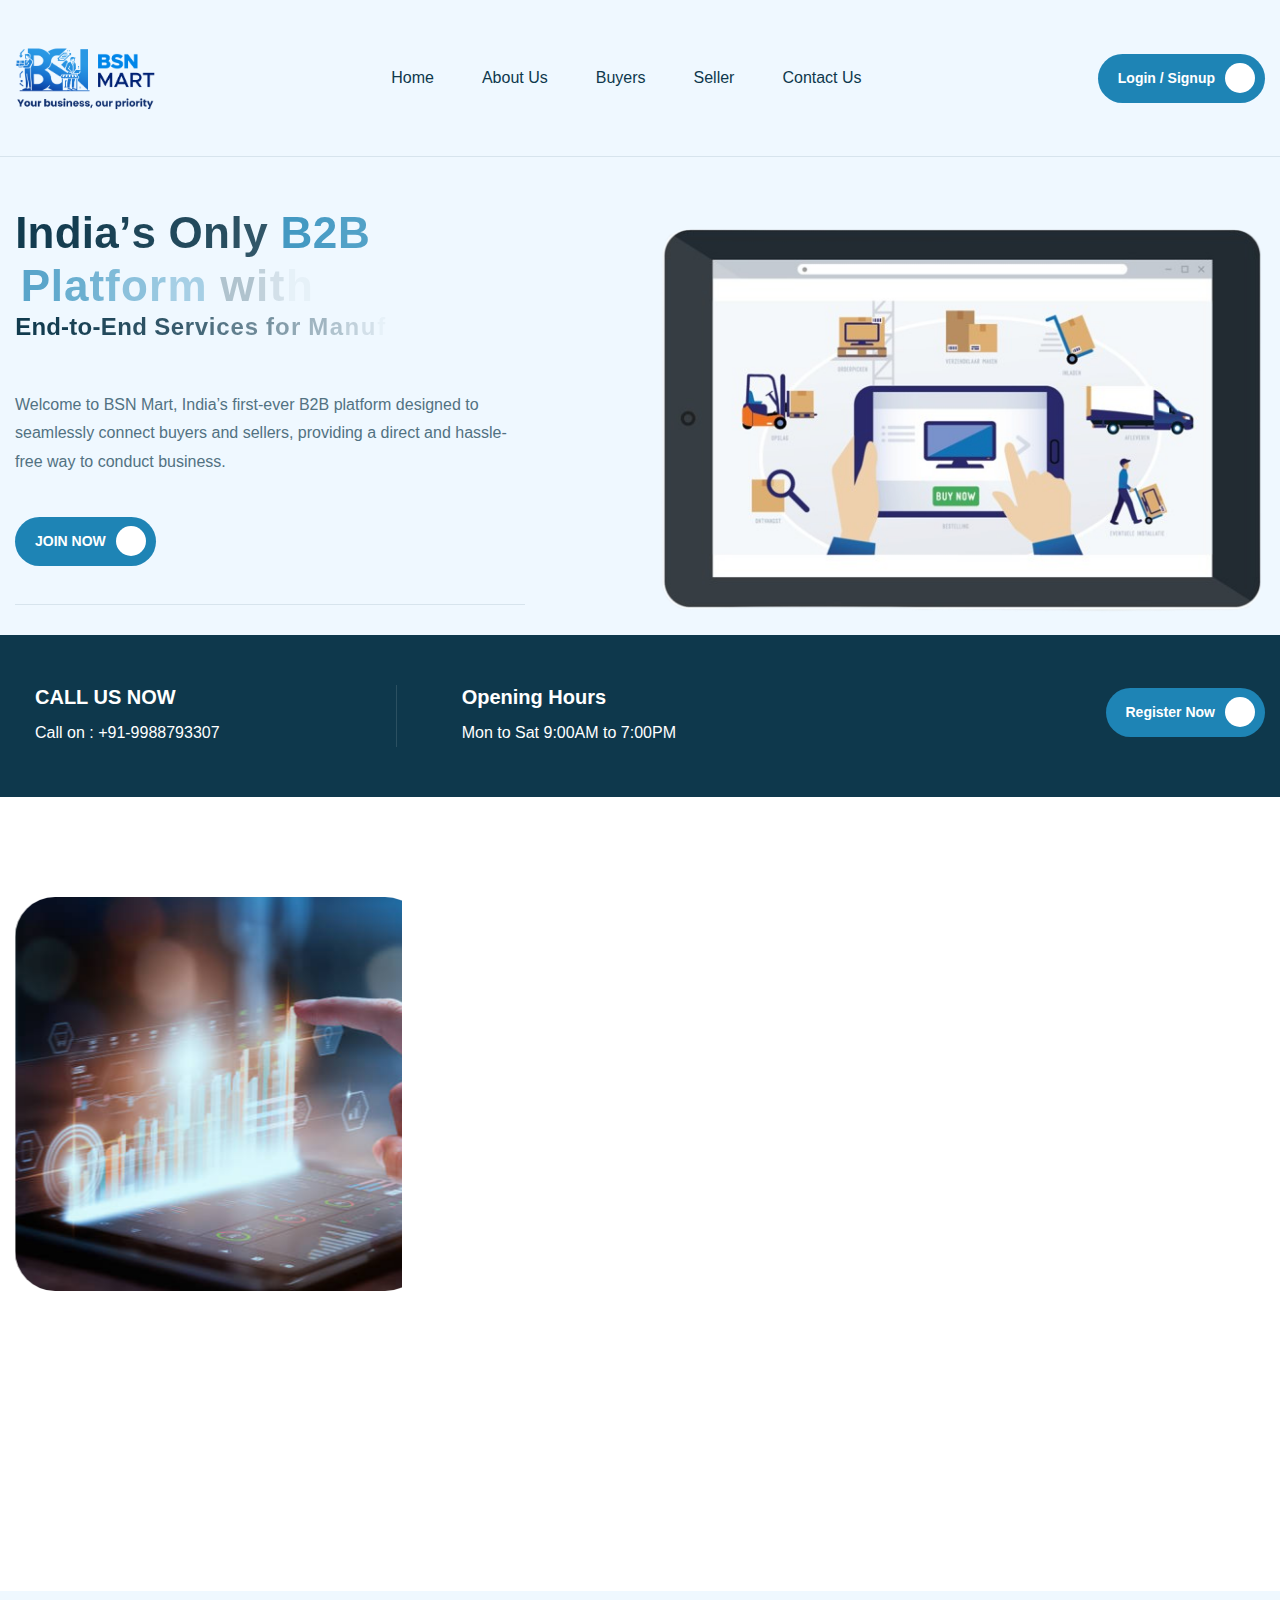
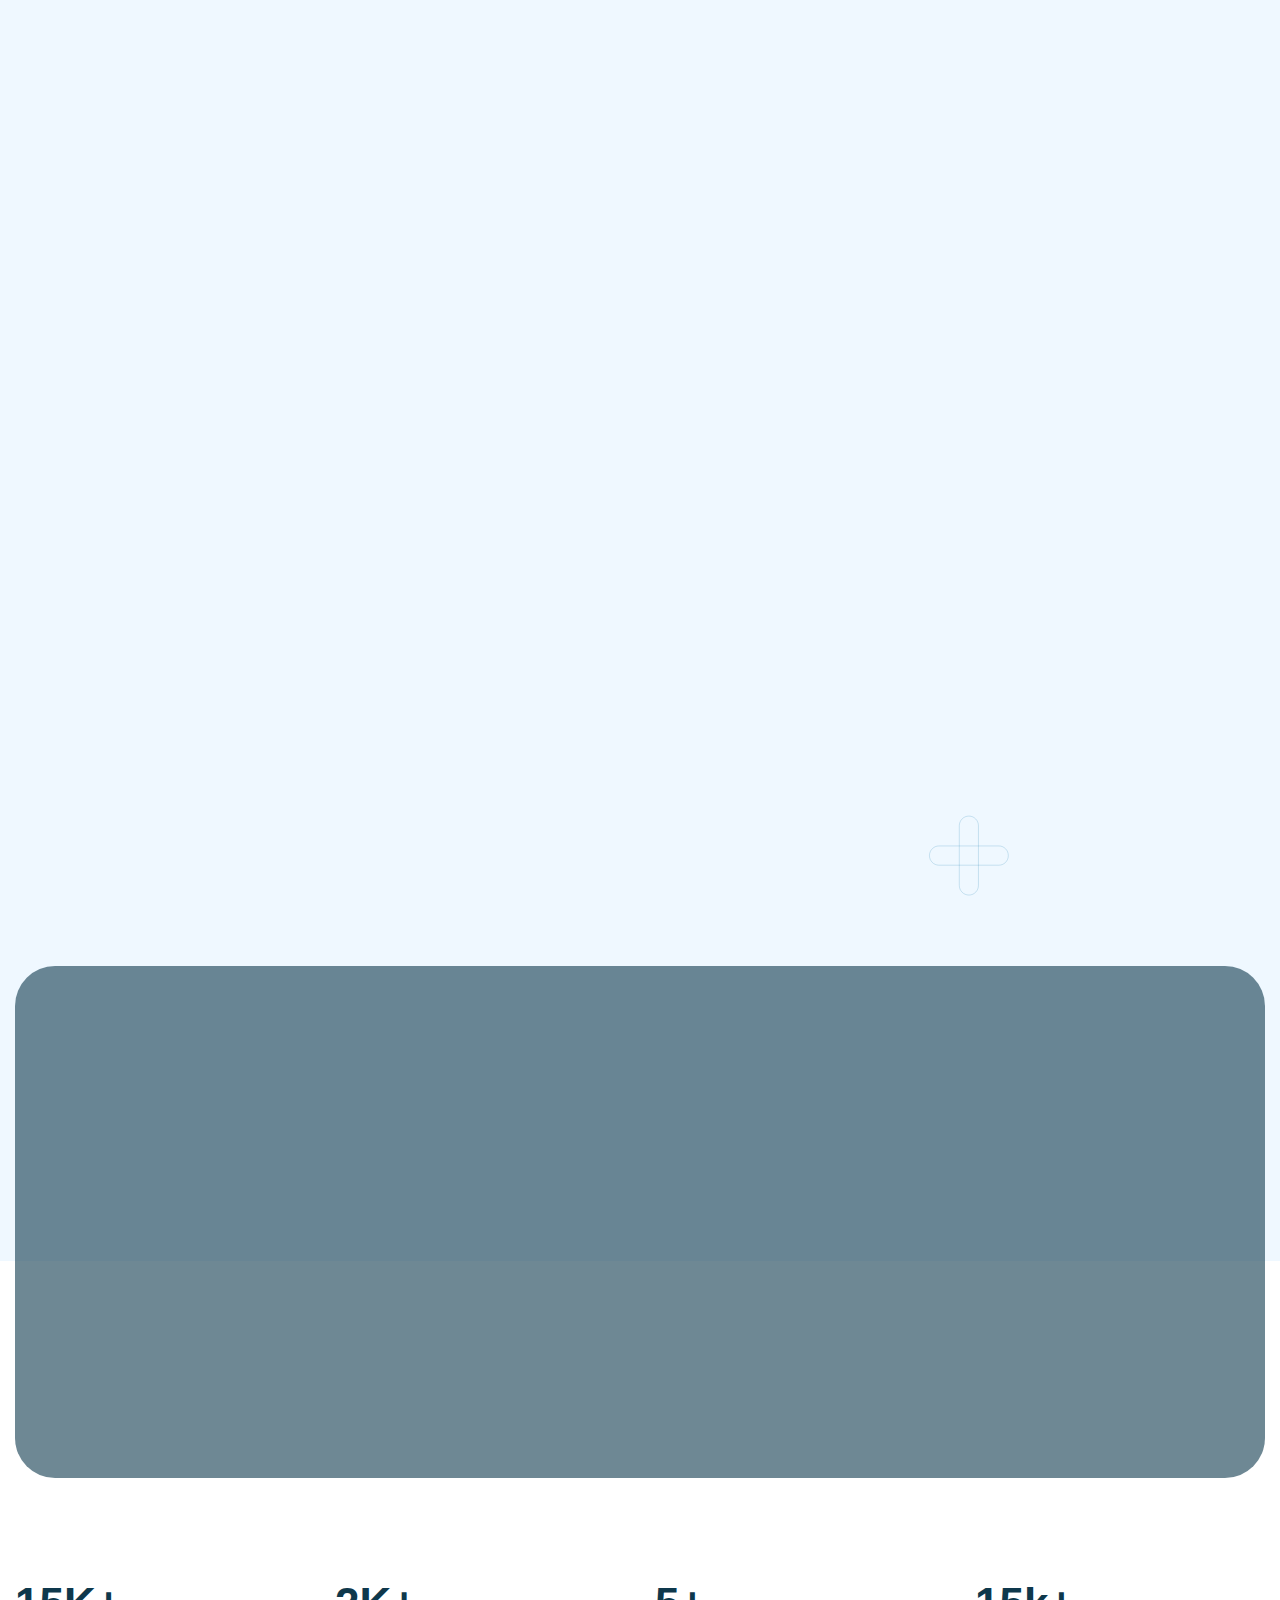
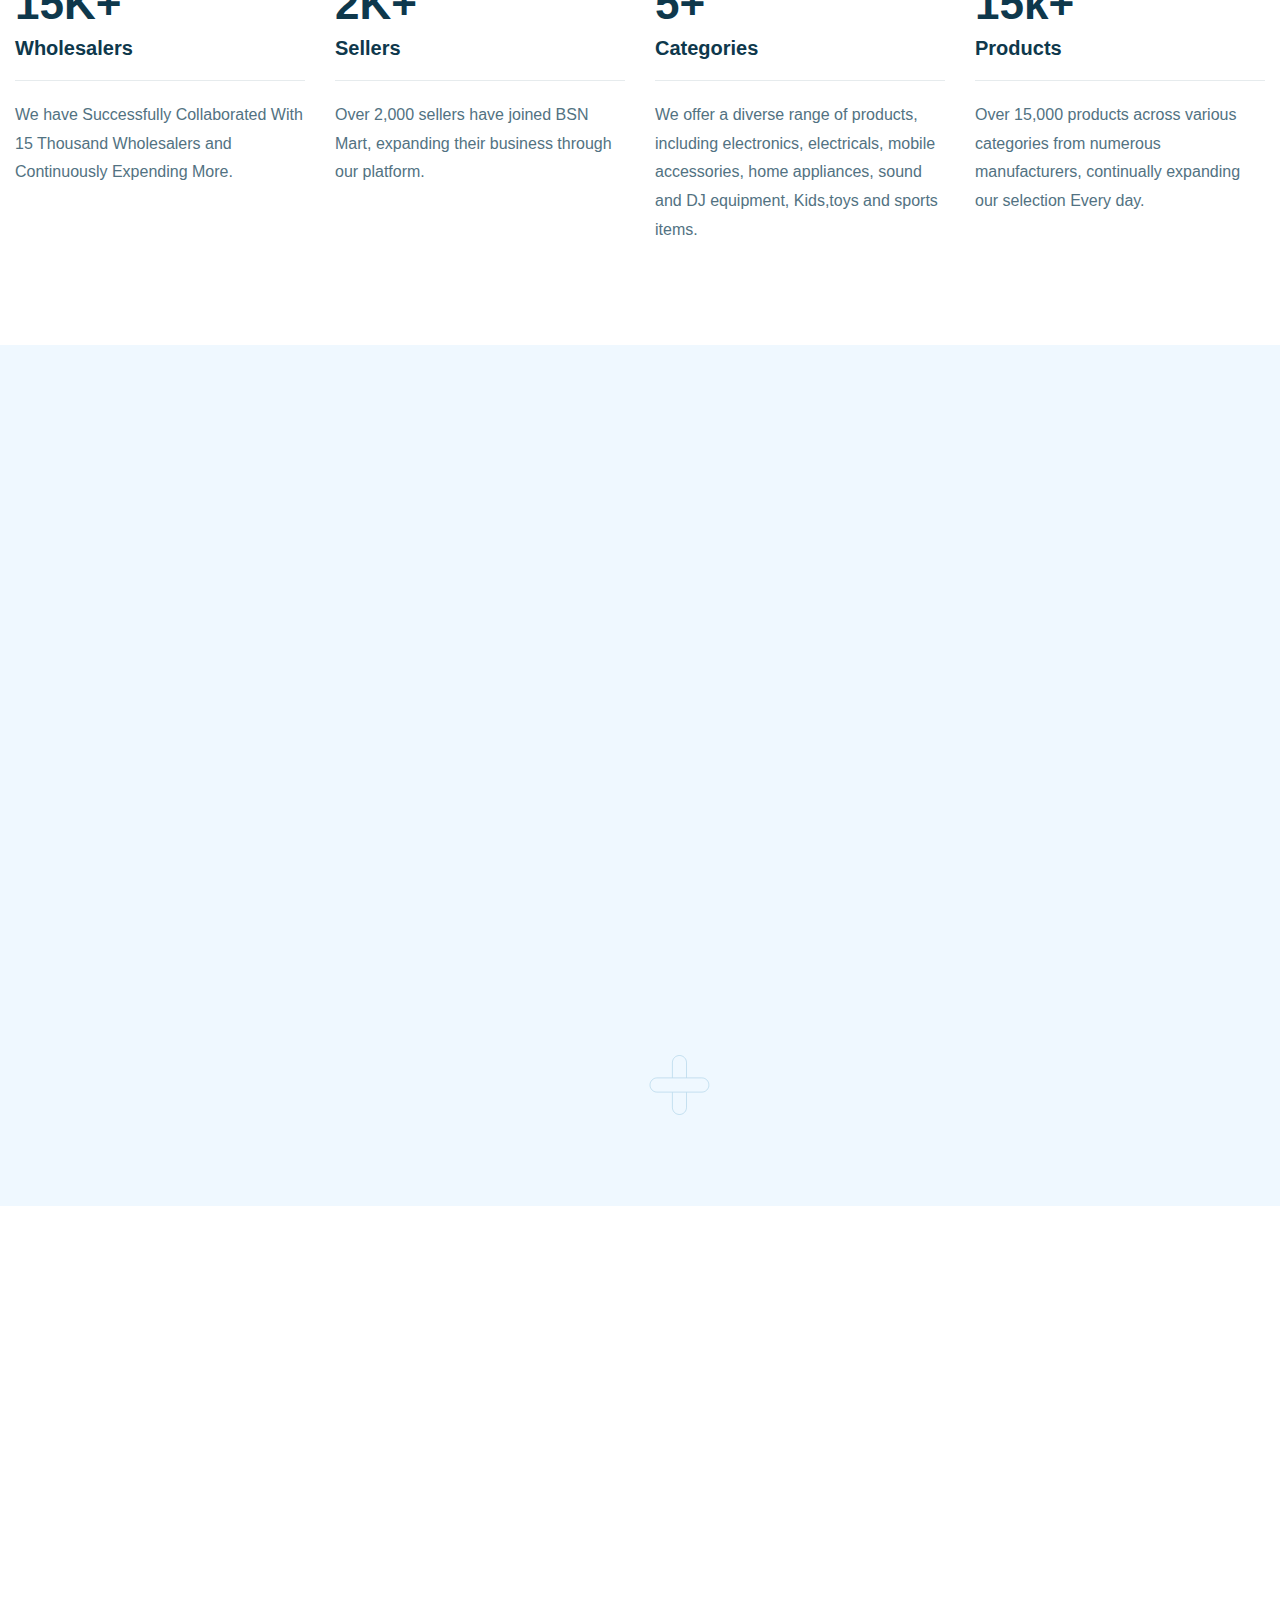
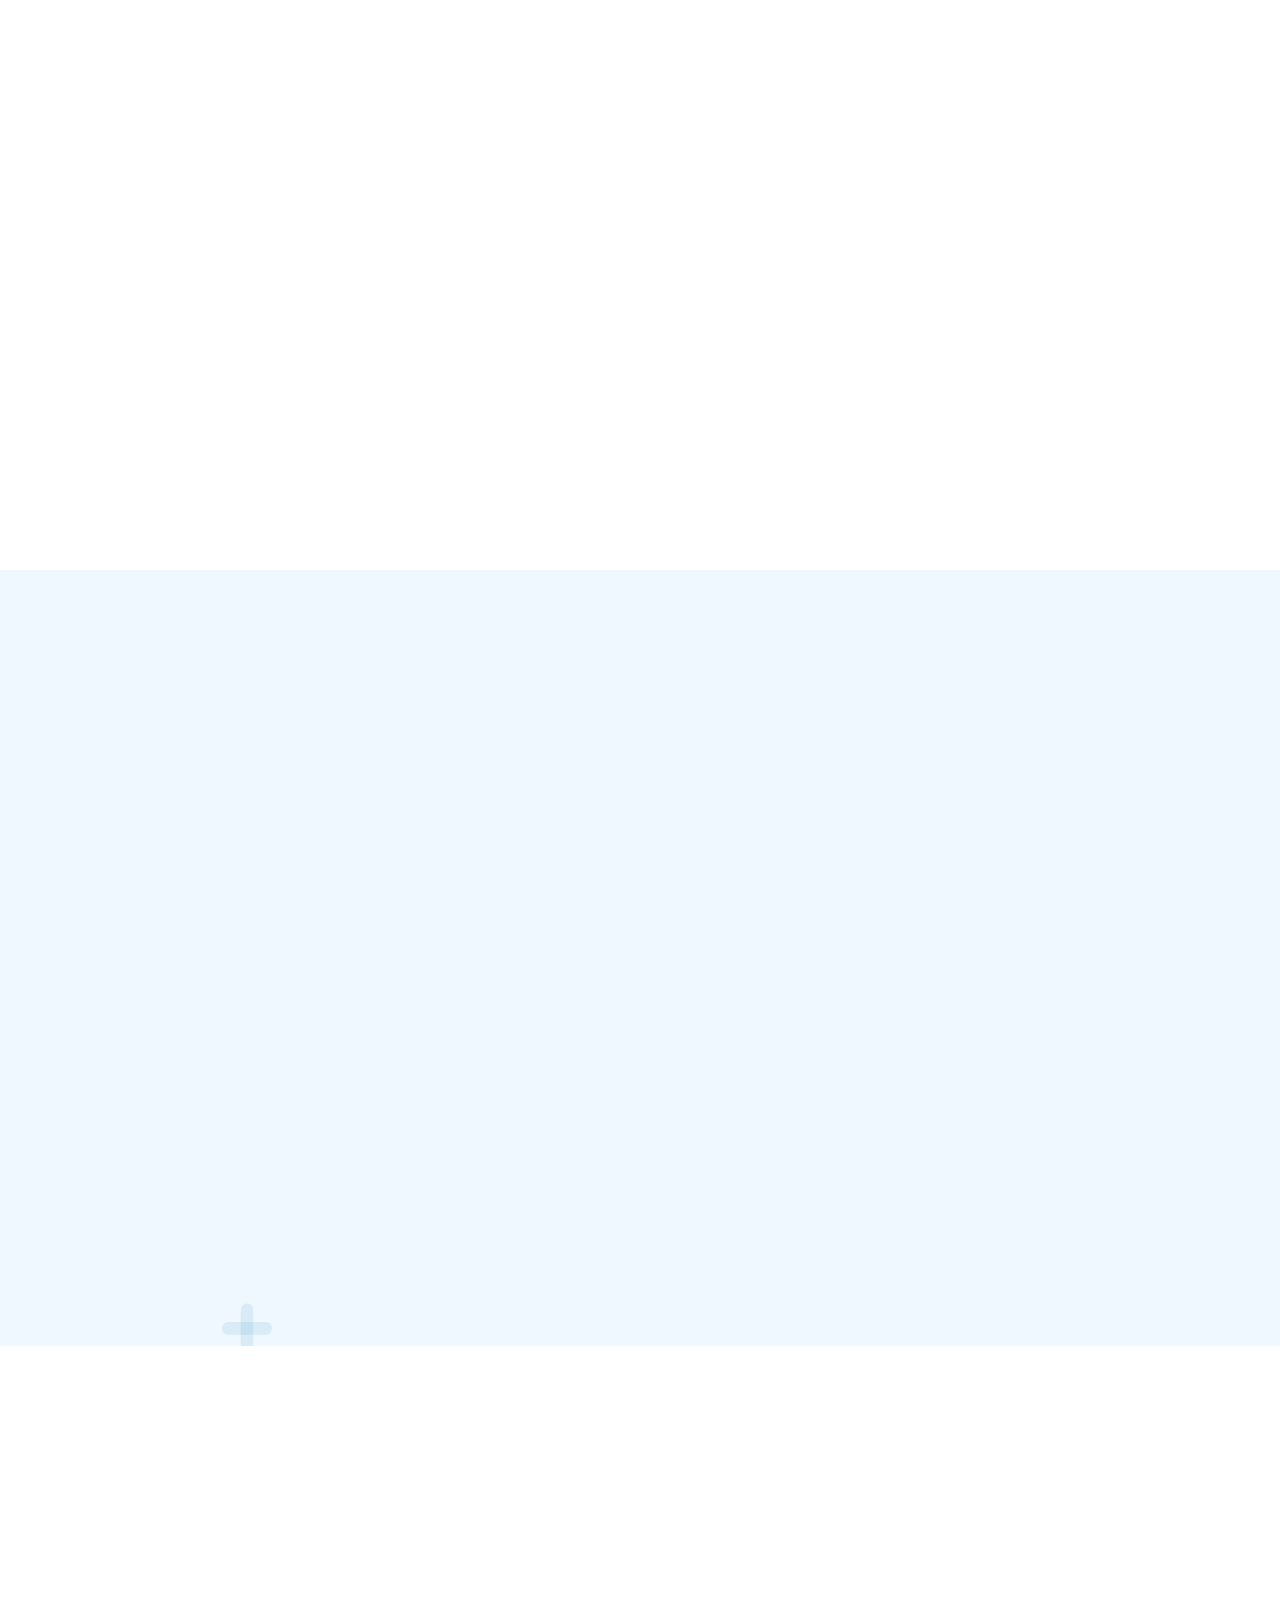
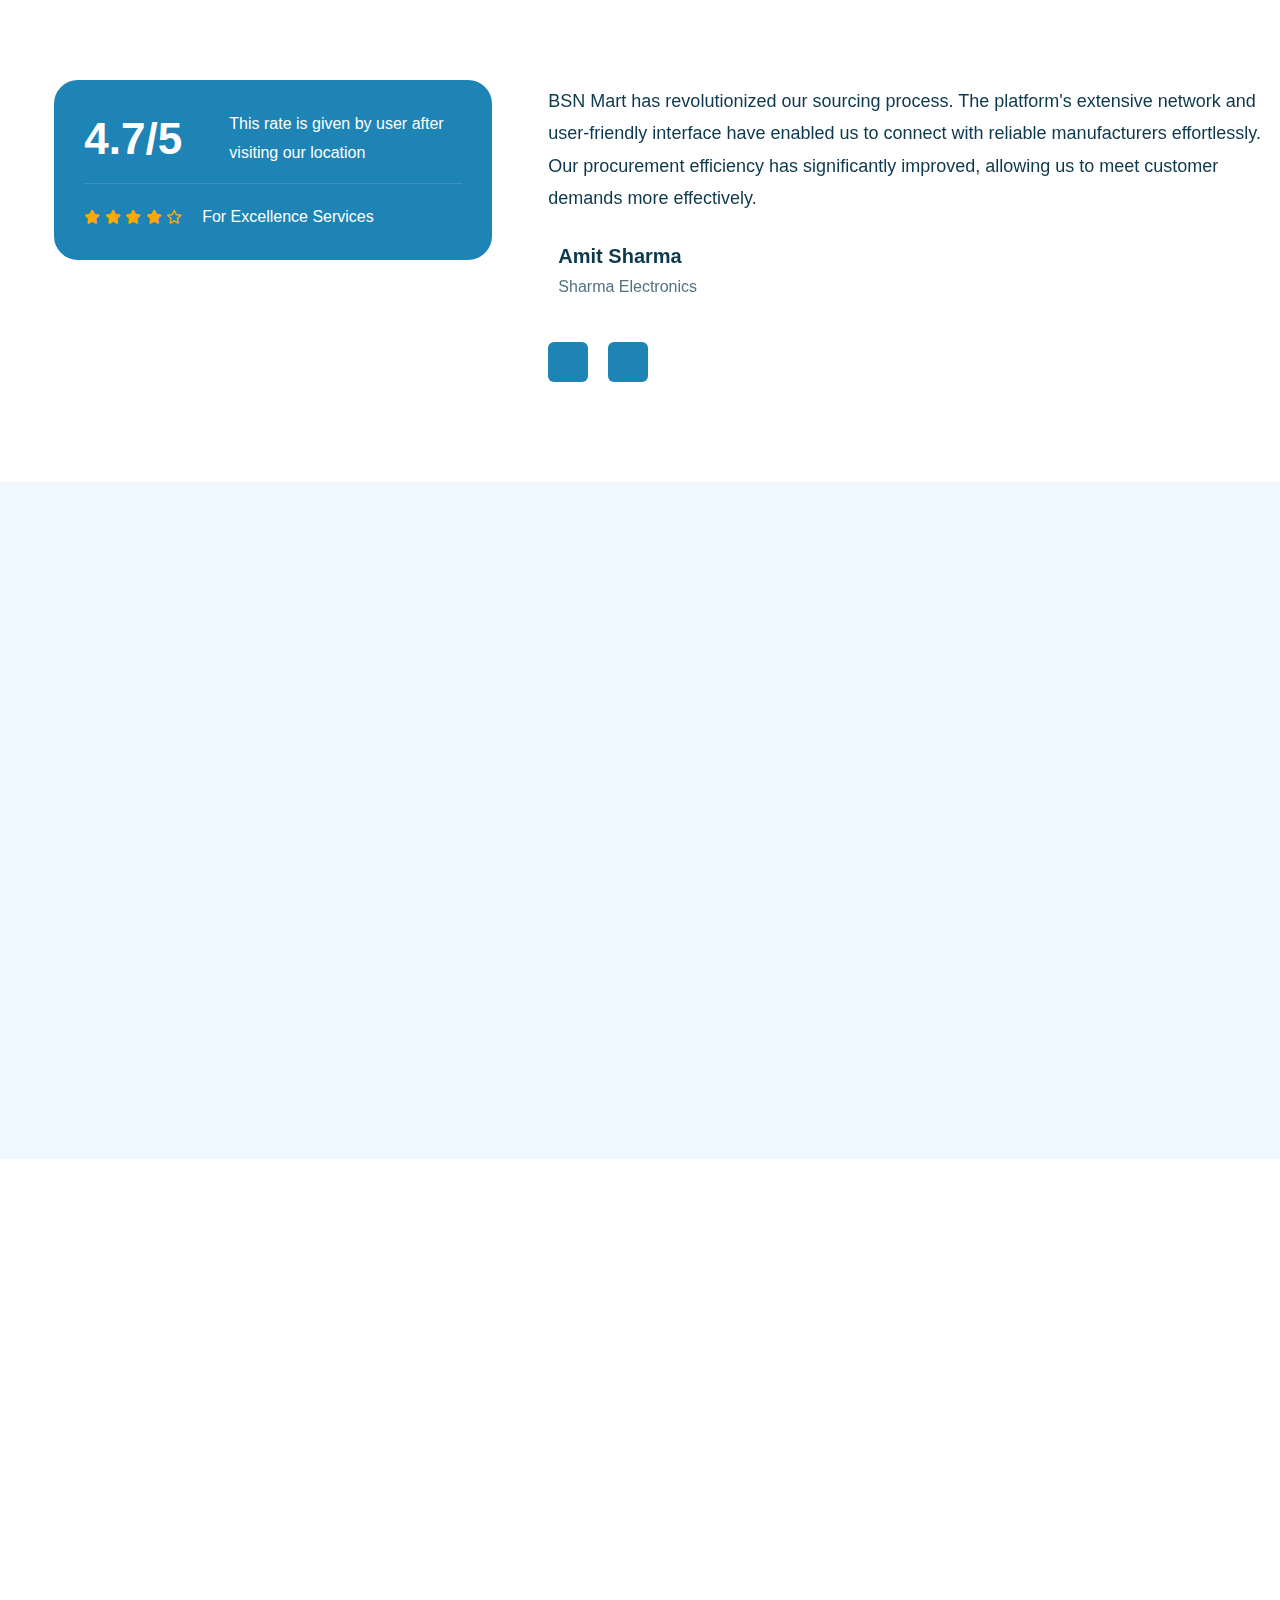
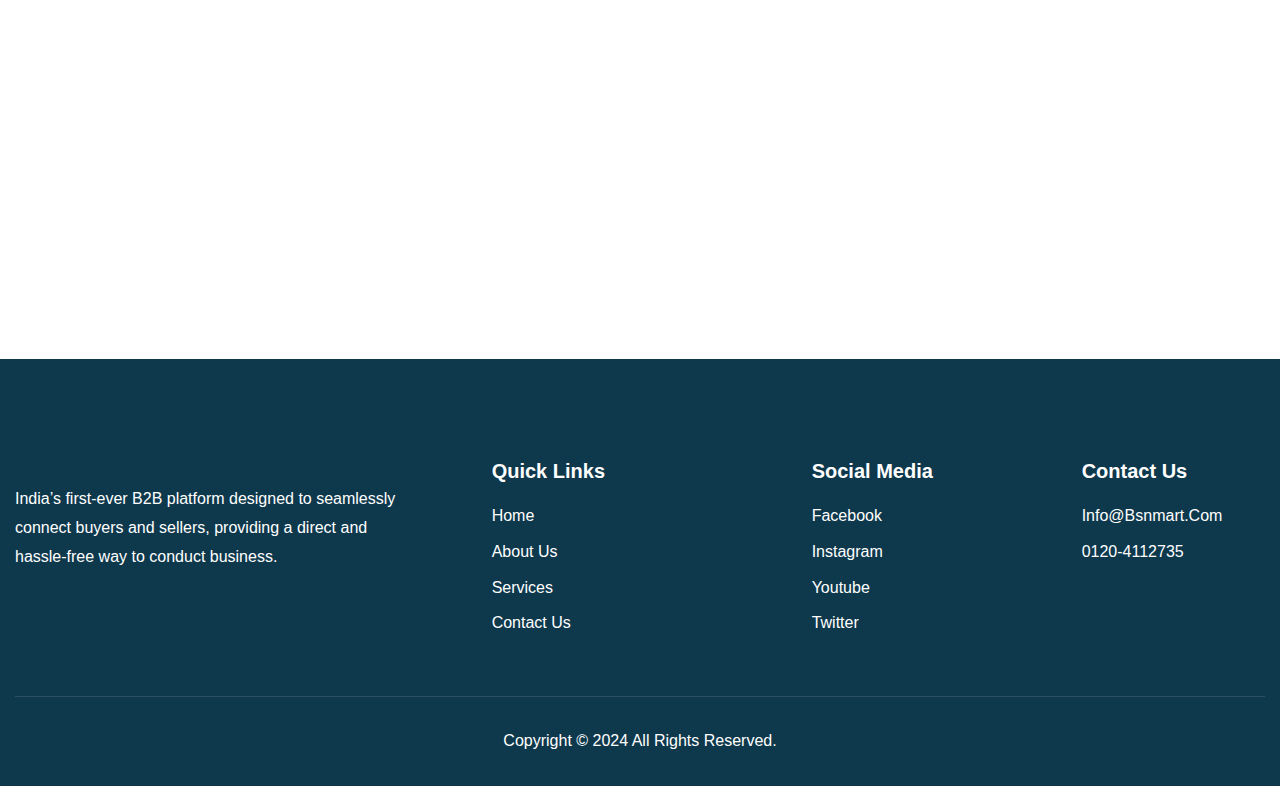
==== index.html @ daa9d23a "Add files via upload" ====
<!DOCTYPE html>
<html lang="zxx">

<!-- Mirrored from html.awaikenthemes.com/dentaire/ by HTTrack Website Copier/3.x [XR&CO'2014], Wed, 02 Apr 2025 14:11:00 GMT -->

<head>
    <!-- Meta -->
    <meta charset="utf-8">
    <meta http-equiv="X-UA-Compatible" content="IE=edge">
    <meta name="viewport" content="width=device-width, initial-scale=1.0">
    <meta name="description" content="">
    <meta name="keywords" content="">
    <meta name="author" content="Awaiken">
    <!-- Page Title -->
    <title>Home | BSN Mart</title>
    <!-- Favicon Icon -->
    <link rel="shortcut icon" type="image/x-icon" href="images/new/ico.png">
    <!-- Google Fonts Css-->
    <link rel="preconnect" href="../../fonts.googleapis.com/index.html">
    <link rel="preconnect" href="../../fonts.gstatic.com/index.html" crossorigin>
    <link href="../../fonts.googleapis.com/css2e442.css?family=Poppins:wght@100;200;300;400;500;600;700;800&amp;display=swap" rel="stylesheet">
    <!-- Bootstrap Css -->
    <link href="css/bootstrap.min.css" rel="stylesheet" media="screen">
    <!-- SlickNav Css -->
    <link href="css/slicknav.min.css" rel="stylesheet">
    <!-- Swiper Css -->
    <link rel="stylesheet" href="css/swiper-bundle.min.css">
    <!-- Font Awesome Icon Css-->
    <link href="css/all.css" rel="stylesheet" media="screen">
    <!-- Animated Css -->
    <link href="css/animate.css" rel="stylesheet">
    <!-- Magnific Popup Core Css File -->
    <link rel="stylesheet" href="css/magnific-popup.css">
    <!-- Mouse Cursor Css File -->
    <link rel="stylesheet" href="css/mousecursor.css">
    <!-- Main Custom Css -->
    <link href="css/custom.css" rel="stylesheet" media="screen">
    <link href="css/vit-style.css" rel="stylesheet" media="screen">
</head>

<body>

    <!-- Preloader Start -->
    <div class="preloader">
        <div class="loading-container">
            <div class="loading"></div>
            <div id="loading-icon"><img src="images/new/bsn_logo.png" alt=""></div>
        </div>
    </div>
    <!-- Preloader End -->

    <!-- Header Start -->
    <header class="main-header">
        <div class="header-sticky">
            <nav class="navbar navbar-expand-lg">
                <div class="container">
                    <!-- Logo Start -->
                    <a class="navbar-brand" href="index.html">
                        <img src="images/new/bsn_logo.png" alt="Logo">
                    </a>
                    <!-- Logo End -->

                    <!-- Main Menu Start -->
                    <div class="collapse navbar-collapse main-menu">
                        <div class="nav-menu-wrapper">
                            <ul class="navbar-nav mr-auto" id="menu">
                                <li class="nav-item"><a class="nav-link" href="index.html">Home</a></li>
                                <li class="nav-item"><a class="nav-link" href="about.html">About Us</a></li>
                                <li class="nav-item"><a class="nav-link" href="buyer.html">Buyers</a></li>
                                <li class="nav-item"><a class="nav-link" href="seller.html">Seller</a></li>
                                <li class="nav-item"><a class="nav-link" href="contact.html">Contact Us</a></li>
                            </ul>
                        </div>
                        <!-- Let’s Start Button Start -->
                        <div class="header-btn d-inline-flex">
                            <a href="login" class="btn-default">Login / Signup</a>
                        </div>
                        <!-- Let’s Start Button End -->
                    </div>
                    <!-- Main Menu End -->
                    <div class="navbar-toggle"></div>
                </div>
            </nav>
            <div class="responsive-menu"></div>
        </div>
    </header>
    <!-- Header End -->

    <!-- Hero Section Start -->
    <div class="hero">
        <div class="container">
            <div class="row align-items-center">
                <div class="col-lg-6">
                    <!-- Hero Content Start -->
                    <div class="hero-content">
                        <!-- Section Title Start -->
                        <div class="section-title">
                            <h1 class="text-anime-style-2" data-cursor="-opaque">India’s Only <span> B2B Platform</span> with Complete</h1>
                            <h4 class="text-anime-style-2" data-cursor="-opaque">End-to-End Services for Manufacturers and Wholesalers.</h4>
                            <p class="wow fadeInUp" data-wow-delay="0.25s">Welcome to BSN Mart, India’s first-ever B2B platform designed to seamlessly connect buyers and sellers, providing a direct and hassle-free way to conduct business.</p>
                        </div>
                        <!-- Section Title End -->

                        <!-- Hero Content Body Start -->
                        <div class="hero-content-body wow fadeInUp" data-wow-delay="0.5s">
                            <a href="#" class="btn-default">JOIN NOW</a>
                        </div>
                        <!-- Hero Content Body End -->

                        <!-- Google Rating Start -->
                        <!-- <div class="google-rating wow fadeInUp" data-wow-delay="0.75s">
                            <ul>
                               <li>Google Rating <span>5.0</span></li>
                               <li>
                                   <i class="fa-solid fa-star"></i>
                                   <i class="fa-solid fa-star"></i>
                                   <i class="fa-solid fa-star"></i>
                                   <i class="fa-solid fa-star"></i>
                                   <i class="fa-solid fa-star"></i>
                               </li>
                               <li>based on 492 reviews</li>
                            </ul>   
                       </div> -->
                        <!-- Google Rating End -->
                    </div>
                    <!-- Hero Content End -->
                </div>

                <div class="col-lg-6">
                    <!-- Hero Image Start -->
                    <div class="hero-image">
                        <!-- Hero Img Start -->
                        <div class="hero-img">
                            <figure>
                                <img src="images/new/banner1new.png" alt="">
                            </figure>
                        </div>
                        <!-- Hero Img End -->

                        <!-- Hero Image Tag Start -->
                        <!-- <div class="export-dantist-box">
                            <div class="icon-box">
                                <figure class="image-anime">
                                    <img src="images/dantist-doctor-img.jpg" alt="">
                                </figure>
                            </div>
                            <div class="export-dantist-content">
                                <h3>dr. clara Lee</h3>
                                <p>dantist</p>
                            </div>
                        </div>   -->
                        <!-- Hero Image Tag End -->

                        <!-- Hero Icon List Start -->
                        <!-- <div class="hero-icon-list">
                            <div class="hero-icon-box-1">
                                <img src="images/icon-hero-theeth-1.svg" alt="">
                            </div>

                            <div class="hero-icon-box-2">
                                <img src="images/icon-hero-theeth-2.svg" alt="">
                            </div>

                            <div class="hero-icon-box-3">
                                <img src="images/icon-hero-theeth-3.svg" alt="">
                            </div>
                        </div> -->
                        <!-- Hero Icon List End -->

                        <!-- Icon Start Image Start -->
                        <div class="icon-star-image">
                            <img src="images/icon-star.svg" alt="">
                        </div>
                        <!-- Icon Start Image End -->
                    </div>
                    <!-- Hero Image End -->
                </div>
            </div>
        </div>
    </div>
    <!-- Hero Section End -->

    <!-- Call To Action Start -->
    <div class="cta-box">
        <div class="container">
            <div class="row align-items-center">
                <div class="col-lg-4 col-md-6 col-12">
                    <!-- Cta Box Item Start -->
                    <div class="cta-box-item wow fadeInUp">
                        <div class="icon-box">
                            <img src="images/icon-cta-phone.svg" alt="">
                        </div>
                        <div class="cta-box-content">
                            <h3>CALL US NOW</h3>
                            <p>Call on : <a href="tel:+91-9988793307">+91-9988793307</a></p>
                        </div>
                    </div>
                </div>
                <!-- Cta Box Item End -->

                <!-- Cta Box Item Start -->
                <div class="col-lg-4 col-md-6 col-12">
                    <div class="cta-box-item wow fadeInUp" data-wow-delay="0.25s">
                        <div class="icon-box">
                            <img src="images/icon-cta-time.svg" alt="">
                        </div>
                        <div class="cta-box-content">
                            <h3>opening hours</h3>
                            <p>Mon to Sat 9:00AM to 7:00PM</p>
                        </div>
                    </div>
                </div>
                <!-- Cta Box Item End -->

                <div class="col-lg-4 col-md-12 col-12">
                    <!-- Cta Box Btn Start -->
                    <div class="cta-box-btn wow fadeInUp" data-wow-delay="0.5s">
                        <a href="#" class="btn-default btn-highlighted">Register Now</a>
                    </div>
                    <!-- Cta Box Btn End -->
                </div>
            </div>
        </div>
    </div>
    <!-- Call To Action End -->

    <!-- About Us Section Start -->
    <div class="about-us">
        <div class="container">
            <div class="row align-items-center">
                <div class="col-lg-6">
                    <!-- About Image Start -->
                    <div class="about-image">
                        <div class="about-img-1">
                            <figure class="image-anime reveal">
                                <img src="images/new/ab2.jpeg" alt="">
                            </figure>
                        </div>

                        <div class="about-img-2">
                            <figure class="image-anime reveal">
                                <img src="images/new/ab1.jpeg" alt="">
                            </figure>
                        </div>

                        <!-- About Experience Circle Start -->
                        <div class="about-experience">
                            <figure>
                                <img src="images/about-experience-circle.png" alt="">
                            </figure>
                        </div>
                        <!-- About Experience Circle End -->
                    </div>
                    <!-- About Image End -->
                </div>

                <div class="col-lg-6">
                    <!-- About Content Start -->
                    <div class="about-content">
                        <!-- Section Title Start -->
                        <div class="section-title">
                            <h3 class="wow fadeInUp">about us</h3>
                            <h2 class="text-anime-style-2" data-cursor="-opaque"><span>BSN Mart:</span> Bridging the Gap Between Buyers and Sellers make it long</h2>
                            <p class="wow fadeInUp" data-wow-delay="0.25s">​BSN Mart is revolutionizing the way manufacturing units and wholesalers connect and conduct business across India. Our platform fosters a digital ecosystem that transcends boundaries and propels economic growth</p>
                        </div>
                        <!-- Section Title End -->

                        <!-- About Us Body Start -->
                        <div class="about-us-body wow fadeInUp" data-wow-delay="0.5s">
                            <ul>
                                <li>Direct Product Sourcing for Buyers</li>
                                <li>Nationwide Reach for Sellers</li>
                                <li>100% Payment Guarantee</li>
                                <li>Product Delivery &amp; Replacement Services</li>
                            </ul>
                        </div>
                        <!-- About Us Body End -->

                        <!-- About Us Footer Start -->
                        <div class="about-us-footer wow fadeInUp" data-wow-delay="0.75s">
                            <a href="about.html" class="btn-default">read more about us</a>
                        </div>
                        <!-- About Us Footer End -->
                    </div>
                    <!-- About Content End -->
                </div>
            </div>
        </div>
    </div>
    <!-- About Us Section End -->

    <!-- Our Serviceds Section Start -->
    <div class="our-services">
        <div class="container">
            <div class="row section-row">
                <div class="col-lg-12">
                    <!-- Section Title Start -->
                    <div class="section-title">
                        <h3 class="wow fadeInUp">our services</h3>
                        <h2 class="text-anime-style-2" data-cursor="-opaque"><span>One Platform</span> Many Services</h2>
                        <p class="wow fadeInUp" data-wow-delay="0.25s">From Manufacturers to Wholesalers – We’ve Got You Covered</p>
                    </div>
                    <!-- Section Title End -->
                </div>
            </div>

            <div class="row">
                <div class="col-lg-3 col-md-6">
                    <!-- Service Item Start -->
                    <div class="service-item wow fadeInUp">
                        <div class="icon-box">
                            <div class="img">
                                <img src="images/new/factory.png" alt="">
                            </div>
                        </div>
                        <div class="service-body">
                            <h3>Manufacturers</h3>
                            <p>We offers manufacturers a digital platform to showcase products, connect with buyers, and streamline B2B operations.​</p>
                        </div>
                        <div class="read-more-btn">
                            <a href="#">read more</a>
                        </div>
                    </div>
                    <!-- Service Item End -->
                </div>

                <div class="col-lg-3 col-md-6">
                    <!-- Service Item Start -->
                    <div class="service-item wow fadeInUp" data-wow-delay="0.25s">
                        <div class="icon-box">
                            <div class="img">
                                <img src="images/new/transport.png" alt="">
                            </div>
                        </div>
                        <div class="service-body">
                            <h3>Importers</h3>
                            <p>We offers importers a comprehensive digital platform to discover, connect, and collaborate with a vast network of Indian manufacturers and wholesalers</p>
                        </div>
                        <div class="read-more-btn">
                            <a href="#">read more</a>
                        </div>
                    </div>
                    <!-- Service Item End -->
                </div>

                <div class="col-lg-3 col-md-6">
                    <!-- Service Item Start -->
                    <div class="service-item wow fadeInUp" data-wow-delay="0.5s">
                        <div class="icon-box">
                            <div class="img">
                                <img src="images/new/reputation.png" alt="">
                            </div>
                        </div>
                        <div class="service-body">
                            <h3>Brand Traders</h3>
                            <p>We offers brand traders comprehensive services, guiding them from product selection to nationwide sales across India.</p>
                        </div>
                        <div class="read-more-btn">
                            <a href="#">read more</a>
                        </div>
                    </div>
                    <!-- Service Item End -->
                </div>

                <div class="col-lg-3 col-md-6">
                    <!-- Service Item Start -->
                    <div class="service-item wow fadeInUp" data-wow-delay="0.75s">
                        <div class="icon-box">
                            <div class="img">
                                <img src="images/new/wholesale.png" alt="">
                            </div>
                        </div>
                        <div class="service-body">
                            <h3>Wholesalers</h3>
                            <p>We provides wholesalers with a robust platform to source high-quality products from trusted manufacturers across India, ensuring efficient and reliable procurement processes.</p>
                        </div>
                        <div class="read-more-btn">
                            <a href="#">read more</a>
                        </div>
                    </div>
                    <!-- Service Item End -->
                </div>

                <div class="col-lg-12">
                    <!-- Service Box Footer Start -->
                    <div class="services-box-footer wow fadeInUp" data-wow-delay="1s">
                        <p>Partner with us to experience seamless integration, dedicated support, and innovative strategies that drive results.</p>
                        <a href="#" class="btn-default">view all service</a>
                    </div>
                    <!-- Service Box Footer End -->
                </div>
            </div>
        </div>

        <!-- Intro Clinic Video Section Start -->
        <div class="intro-clinic-video">
            <div class="container-fluid">
                <div class="row">
                    <div class="col-lg-12">
                        <!-- Visit Clinic Start -->
                        <div class="visit-clinic parallaxie">
                            <!-- Visit Clinic Content Start -->
                            <div class="visit-clinic-content">
                                <!-- Section Title Start -->
                                <div class="section-title">
                                    <h3 class="wow fadeInUp">Join Now</h3>
                                    <h2 class="text-anime-style-2" data-cursor="-opaque">Comprehensive services tailored to support all type of businesses.</h2>
                                </div>
                                <!-- Section Title End -->

                                <!-- Visit Clinic Btn Start -->
                                <div class="visit-clinic-btn wow fadeInUp" data-wow-delay="0.25s" data-cursor-text="Join Now">
                                    <!-- <a href="../../www.youtube.com/watch60d8.html?v=Y-x0efG1seA" class="popup-video play-btn">play video</a> -->
                                    <a href="#" class="btn-default">Join Now</a>
                                </div>
                                <!-- Visit Clinic Btn End -->
                            </div>
                            <!-- Visit Clinic Content End -->
                        </div>
                        <!-- Visit Clinic End -->
                    </div>
                </div>
            </div>
        </div>
        <!-- Intro Clinic Video Section End -->

        <!-- Our Counter Section Start -->
        <div class="our-counter">
            <div class="container">
                <div class="row">
                    <div class="col-lg-3 col-md-6">
                        <!-- Counter Item Start -->
                        <div class="counter-item">
                            <!-- Counter Title Start -->
                            <div class="counter-title">
                                <h2><span class="counter">15</span>K+</h2>
                                <h3>Wholesalers</h3>
                            </div>
                            <!-- Counter Title End -->

                            <!-- Counter Content Start -->
                            <div class="counter-content">
                                <p>We have Successfully Collaborated With 15 Thousand Wholesalers and Continuously Expending More.</p>
                            </div>
                            <!-- Counter Content End -->
                        </div>
                        <!-- Counter Item End -->
                    </div>
                    <div class="col-lg-3 col-md-6">
                        <!-- Counter Item Start -->
                        <div class="counter-item">
                            <!-- Counter Title Start -->
                            <div class="counter-title">
                                <h2><span class="counter">2</span>K+</h2>
                                <h3>Sellers</h3>
                            </div>
                            <!-- Counter Title End -->

                            <!-- Counter Content Start -->
                            <div class="counter-content">
                                <p>Over 2,000 sellers have joined BSN Mart, expanding their business through our platform.</p>
                            </div>
                            <!-- Counter Content End -->
                        </div>
                        <!-- Counter Item End -->
                    </div>
                    <div class="col-lg-3 col-md-6">
                        <!-- Counter Item Start -->
                        <div class="counter-item">
                            <!-- Counter Title Start -->
                            <div class="counter-title">
                                <h2><span class="counter">5</span>+</h2>
                                <h3>Categories</h3>
                            </div>
                            <!-- Counter Title End -->

                            <!-- Counter Content Start -->
                            <div class="counter-content">
                                <p>​We offer a diverse range of products, including electronics, electricals, mobile accessories, home appliances, sound and DJ equipment, Kids,toys and sports items.</p>
                            </div>
                            <!-- Counter Content End -->
                        </div>
                        <!-- Counter Item End -->
                    </div>
                    <div class="col-lg-3 col-md-6">
                        <!-- Counter Item Start -->
                        <div class="counter-item">
                            <!-- Counter Title Start -->
                            <div class="counter-title">
                                <h2><span class="counter">15</span>k+</h2>
                                <h3>Products</h3>
                            </div>
                            <!-- Counter Title End -->

                            <!-- Counter Content Start -->
                            <div class="counter-content">
                                <p>Over 15,000 products across various categories from numerous manufacturers, continually expanding our selection Every day.</p>
                            </div>
                            <!-- Counter Content End -->
                        </div>
                        <!-- Counter Item End -->
                    </div>
                </div>
            </div>
        </div>
        <!-- Our Counter Section End -->

        <!-- Icon Start Image Start -->
        <div class="icon-star-image">
            <img src="images/icon-star.svg" alt="">
        </div>
        <!-- Icon Start Image End -->
    </div>
    <!-- Our Serviceds Section End -->

    <!-- Why Choose Us Section Start -->
    <div class="why-choose-us">
        <div class="container">
            <div class="row section-row">
                <div class="col-lg-12">
                    <!-- Section Title Start -->
                    <div class="section-title">
                        <h3 class="wow fadeInUp">Simplifying B2B Trade Across India</h3>
                        <h2 class="text-anime-style-2" data-cursor="-opaque"><span>Connecting businesses</span> nationwide for streamlined and efficient B2B transactions</h2>
                        <p class="wow fadeInUp" data-wow-delay="0.25s">Wide Product Range: Access over 15,000 products across various categories.</p>
                    </div>
                    <!-- Section Title End -->
                </div>
            </div>

            <div class="row">
                <div class="col-lg-4 col-md-6 order-1">
                    <!-- Why Choose Box Start -->
                    <div class="why-choose-box-1">
                        <!-- Why Choose Item Start -->
                        <div class="why-choose-item wow fadeInUp">
                            <!-- Icon Box Start -->
                            <div class="icon-box">
                                <img src="images/new/range.png" alt="">
                            </div>
                            <!-- Icon Box End -->

                            <!-- Why Choose Content Start -->
                            <div class="why-choose-content">
                                <h3>Provide title, If any.</h3>
                                <p>Wide Product Range: Access over 15,000 products across various categories.</p>
                            </div>
                            <!-- Why Choose Content End -->
                        </div>
                        <!-- Why Choose Item End -->

                        <!-- Why Choose Item Start -->
                        <div class="why-choose-item wow fadeInUp" data-wow-delay="0.25s">
                            <!-- Icon Box Start -->
                            <div class="icon-box">
                                <img src="images/new/supplier.png" alt="">
                            </div>
                            <!-- Icon Box End -->

                            <!-- Why Choose Content Start -->
                            <div class="why-choose-content">
                                <h3>Provide title, If any.</h3>
                                <p>Reliable Suppliers: Products from trusted manufacturers ensuring quality and Payment Security.</p>
                            </div>
                            <!-- Why Choose Content End -->
                        </div>
                        <!-- Why Choose Item End -->

                        <!-- Why Choose Item Start -->
                        <div class="why-choose-item wow fadeInUp" data-wow-delay="0.5s">
                            <!-- Icon Box Start -->
                            <div class="icon-box">
                                <img src="images/new/replace.png" alt="">
                            </div>
                            <!-- Icon Box End -->

                            <!-- Why Choose Content Start -->
                            <div class="why-choose-content">
                                <h3>Provide title, If any.</h3>
                                <p>Easy Replacement: We offer hassle-free replacements for defective products throughout the warranty period.</p>
                            </div>
                            <!-- Why Choose Content End -->
                        </div>
                        <!-- Why Choose Item End -->
                    </div>
                    <!-- Why Choose Box Start -->
                </div>

                <div class="col-lg-4 order-lg-1 order-md-2 order-1">
                    <!-- Why Choose Image Start -->
                    <div class="why-choose-image wow fadeInUp">
                        <figure>
                            <img src="images/why-choose-us-img.jpg" alt="">
                        </figure>
                    </div>
                    <!-- Why Choose Image End -->
                </div>

                <div class="col-lg-4 col-md-6 order-lg-2 order-md-1 order-2">
                    <!-- Why Choose Box Start -->
                    <div class="why-choose-box-2">
                        <!-- Why Choose Item Start -->
                        <div class="why-choose-item wow fadeInUp">
                            <!-- Icon Box Start -->
                            <div class="icon-box">
                                <img src="images/new/social-ad-reach.png" alt="">
                            </div>
                            <!-- Icon Box End -->

                            <!-- Why Choose Content Start -->
                            <div class="why-choose-content">
                                <h3>Provide title, If any.</h3>
                                <p>Nationwide Reach: Showcase your products to a vast audience, expanding your business's visibility and customer base.</p>
                            </div>
                            <!-- Why Choose Content End -->
                        </div>
                        <!-- Why Choose Item End -->

                        <!-- Why Choose Item Start -->
                        <div class="why-choose-item wow fadeInUp" data-wow-delay="0.25s">
                            <!-- Icon Box Start -->
                            <div class="icon-box">
                                <img src="images/new/operator.png" alt="">
                            </div>
                            <!-- Icon Box End -->

                            <!-- Why Choose Content Start -->
                            <div class="why-choose-content">
                                <h3>Provide title, If any.</h3>
                                <p>Sales Assistance: Receive support to enhance sales and business growth.</p>
                            </div>
                            <!-- Why Choose Content End -->
                        </div>
                        <!-- Why Choose Item End -->

                        <!-- Why Choose Item Start -->
                        <div class="why-choose-item wow fadeInUp" data-wow-delay="0.5s">
                            <!-- Icon Box Start -->
                            <div class="icon-box">
                                <img src="images/new/partner.png" alt="">
                            </div>
                            <!-- Icon Box End -->

                            <!-- Why Choose Content Start -->
                            <div class="why-choose-content">
                                <h3>Provide title, If any.</h3>
                                <p>Product Launch Assistance :We help sellers introduce new products aligned with current market trends.</p>
                            </div>
                            <!-- Why Choose Content End -->
                        </div>
                        <!-- Why Choose Item End -->
                    </div>
                    <!-- Why Choose Box Start -->
                </div>
            </div>
        </div>
        <!-- Icon Start Image Start -->
        <div class="icon-star-image">
            <img src="images/icon-star.svg" alt="">
        </div>
        <!-- Icon Start Image End -->
    </div>
    <!-- Why Choose Us Section End -->

    <!-- How It Work Start -->
    <div class="how-it-work">
        <div class="container">
            <div class="row align-items-center">
                <div class="col-lg-6">
                    <!-- How It Work Image Start -->
                    <div class="how-it-work-img">
                        <figure class="reveal image-anime">
                            <img src="images/how-it-work-img.jpg" alt="">
                        </figure>
                    </div>
                    <!-- How It Work Image End -->
                </div>

                <div class="col-lg-6">
                    <div class="how-it-work-content">
                        <!-- Section Title Start -->
                        <div class="section-title">
                            <h3 class="wow fadeInUp">how it work</h3>
                            <h2 class="text-anime-style-2" data-cursor="-opaque"><span>What we do</span> for your Business</h2>
                            <p class="wow fadeInUp" data-wow-delay="0.25s">We are dedicated to empowering businesses by providing a comprehensive platform that fosters growth, efficiency, and market expansion.</p>
                        </div>
                        <!-- Section Title End -->

                        <!-- How Work Accordion Start -->

                        <!-- FAQ Accordion Start -->
                        <div class="faq-accordion how-work-accordion" id="accordion">
                            <!-- FAQ Item Start -->
                            <div class="accordion-item wow fadeInUp">
                                <div class="icon-box">
                                    <img src="images/icon-how-it-work-1.svg" alt="">
                                </div>
                                <h2 class="accordion-header" id="heading1">
                                    <button class="accordion-button" type="button" data-bs-toggle="collapse" data-bs-target="#collapse1" aria-expanded="true" aria-controls="collapse1">
                                        Registration and Profile Setup
                                    </button>
                                </h2>
                                <div id="collapse1" class="accordion-collapse collapse show" aria-labelledby="heading1" data-bs-parent="#accordion">
                                    <div class="accordion-body">
                                        <p><strong>Sellers:</strong> Register by providing business details and create a profile showcasing your products and services.​</p>
                                        <p><strong>Buyers:</strong> Sign up to gain access to a vast array of products across multiple categories.</p>
                                    </div>
                                </div>
                            </div>
                            <!-- FAQ Item End -->

                            <!-- FAQ Item Start -->
                            <div class="accordion-item wow fadeInUp" data-wow-delay="0.25s">
                                <div class="icon-box">
                                    <img src="images/icon-how-it-work-2.svg" alt="">
                                </div>
                                <h2 class="accordion-header" id="heading2">
                                    <button class="accordion-button collapsed" type="button" data-bs-toggle="collapse" data-bs-target="#collapse2" aria-expanded="false" aria-controls="collapse2">
                                        Product Listing and Discovery
                                    </button>
                                </h2>
                                <div id="collapse2" class="accordion-collapse collapse" aria-labelledby="heading2" data-bs-parent="#accordion">
                                    <div class="accordion-body">
                                        <p><strong>Sellers:</strong> List products with detailed descriptions, images, and pricing to attract potential buyers.​</p>
                                        <p><strong>Buyers:</strong> Browse and search for products using intuitive filters and categories to find items that meet your needs.</p>
                                    </div>
                                </div>
                            </div>
                            <!-- FAQ Item End -->

                            <!-- FAQ Item Start -->
                            <div class="accordion-item wow fadeInUp" data-wow-delay="0.5s">
                                <div class="icon-box">
                                    <img src="images/icon-how-it-work-3.svg" alt="">
                                </div>
                                <h2 class="accordion-header" id="heading3">
                                    <button class="accordion-button collapsed" type="button" data-bs-toggle="collapse" data-bs-target="#collapse3" aria-expanded="false" aria-controls="collapse3">
                                        Order Placement and Payment
                                    </button>
                                </h2>
                                <div id="collapse3" class="accordion-collapse collapse" aria-labelledby="heading3" data-bs-parent="#accordion">
                                    <div class="accordion-body">
                                        <p>Buyers: Place orders through a streamlined process with secure payment options.​</p>
                                        <p><strong>Sellers:</strong> Receive order notifications and manage transactions efficiently through the seller dashboard.</p>
                                    </div>
                                </div>
                            </div>
                            <!-- FAQ Item End -->
                            <!-- FAQ Item Start -->
                            <div class="accordion-item wow fadeInUp" data-wow-delay="0.5s">
                                <div class="icon-box">
                                    <img src="images/icon-how-it-work-3.svg" alt="">
                                </div>
                                <h2 class="accordion-header" id="heading4">
                                    <button class="accordion-button collapsed" type="button" data-bs-toggle="collapse" data-bs-target="#collapse4" aria-expanded="false" aria-controls="collapse4">
                                        Shipping and Delivery
                                    </button>
                                </h2>
                                <div id="collapse4" class="accordion-collapse collapse" aria-labelledby="heading3" data-bs-parent="#accordion">
                                    <div class="accordion-body">
                                        <p><strong>Sellers:</strong> We manage the entire packaging and delivery process for sellers, ensuring products are securely packed and promptly delivered to customers.​</p>
                                        <p><strong>Buyers:</strong> Track orders in real-time and receive updates until delivery.</p>
                                    </div>
                                </div>
                            </div>
                            <!-- FAQ Item End -->
                            <!-- FAQ Item Start -->
                            <div class="accordion-item wow fadeInUp" data-wow-delay="0.5s">
                                <div class="icon-box">
                                    <img src="images/icon-how-it-work-3.svg" alt="">
                                </div>
                                <h2 class="accordion-header" id="heading5">
                                    <button class="accordion-button collapsed" type="button" data-bs-toggle="collapse" data-bs-target="#collapse5" aria-expanded="false" aria-controls="collapse5">
                                        After-Sales Support
                                    </button>
                                </h2>
                                <div id="collapse5" class="accordion-collapse collapse" aria-labelledby="heading3" data-bs-parent="#accordion">
                                    <div class="accordion-body">
                                        <p>Customer Service: Access dedicated support for any post-purchase inquiries or assistance.​</p>
                                        <p>Feedback and Reviews: Share experiences to maintain a transparent and trustworthy marketplace.</p>
                                    </div>
                                </div>
                            </div>
                            <!-- FAQ Item End -->
                        </div>
                        <!-- FAQ Accordion End -->
                        <!-- How Work Accordion End -->
                    </div>
                </div>
            </div>
        </div>
    </div>
    <!-- How It Work End -->

    <!-- Our Team Start -->
    <div class="our-team">
        <div class="container">
            <div class="row section-row">
                <div class="col-lg-12">
                    <!-- Section Title Start -->
                    <div class="section-title">
                        <h3 class="wow fadeInUp">Our Portfolio</h3>
                        <h2 class="text-anime-style-2" data-cursor="-opaque"><span>Our Major</span> Categories and Products</h2>
                        <p class="wow fadeInUp" data-wow-delay="0.25s">Diverse range of products across multiple categories, including:</p>
                    </div>
                    <!-- Section Title End -->
                </div>
            </div>

            <div class="row">
                <div class="col-lg-3 col-md-6">
                    <!-- Team Member Item Start -->
                    <div class="team-member-item wow fadeInUp">
                        <!-- Team Image Start -->
                        <div class="team-image">
                            <figure class="image-anime">
                                <img src="images/team-1.jpg" alt="">
                            </figure>

                            <!-- Team Social Icon Start -->
                            <div class="team-social-icon">
                                <ul>
                                    <li><a href="#" class="social-icon"><i class="fa-brands fa-facebook-f"></i></a></li>
                                    <li><a href="#" class="social-icon"><i class="fa-brands fa-youtube"></i></a></li>
                                    <li><a href="#" class="social-icon"><i class="fa-brands fa-instagram"></i></a></li>
                                    <li><a href="#" class="social-icon"><i class="fa-brands fa-x-twitter"></i></a></li>
                                </ul>
                            </div>
                            <!-- Team Social Icon End -->
                        </div>
                        <!-- Team Image End -->

                        <!-- Team Content Start -->
                        <div class="team-content">
                            <h3>Electronics</h3>
                            <!-- <p>lead dentist</p> -->
                        </div>
                        <!-- Team Content End -->
                    </div>
                    <!-- Team Member Item End -->
                </div>

                <div class="col-lg-3 col-md-6">
                    <!-- Team Member Item Start -->
                    <div class="team-member-item wow fadeInUp" data-wow-delay="0.25s">
                        <!-- Team Image Start -->
                        <div class="team-image">
                            <figure class="image-anime">
                                <img src="images/team-2.jpg" alt="">
                            </figure>

                            <!-- Team Social Icon Start -->
                            <div class="team-social-icon">
                                <ul>
                                    <li><a href="#" class="social-icon"><i class="fa-brands fa-facebook-f"></i></a></li>
                                    <li><a href="#" class="social-icon"><i class="fa-brands fa-youtube"></i></a></li>
                                    <li><a href="#" class="social-icon"><i class="fa-brands fa-instagram"></i></a></li>
                                    <li><a href="#" class="social-icon"><i class="fa-brands fa-x-twitter"></i></a></li>
                                </ul>
                            </div>
                            <!-- Team Social Icon End -->
                        </div>
                        <!-- Team Image End -->

                        <!-- Team Content Start -->
                        <div class="team-content">
                            <h3>Electrical</h3>
                            <!-- <p>senior dantist</p> -->
                        </div>
                        <!-- Team Content End -->
                    </div>
                    <!-- Team Member Item End -->
                </div>

                <div class="col-lg-3 col-md-6">
                    <!-- Team Member Item Start -->
                    <div class="team-member-item wow fadeInUp" data-wow-delay="0.5s">
                        <!-- Team Image Start -->
                        <div class="team-image">
                            <figure class="image-anime">
                                <img src="images/team-3.jpg" alt="">
                            </figure>

                            <!-- Team Social Icon Start -->
                            <div class="team-social-icon">
                                <ul>
                                    <li><a href="#" class="social-icon"><i class="fa-brands fa-facebook-f"></i></a></li>
                                    <li><a href="#" class="social-icon"><i class="fa-brands fa-youtube"></i></a></li>
                                    <li><a href="#" class="social-icon"><i class="fa-brands fa-instagram"></i></a></li>
                                    <li><a href="#" class="social-icon"><i class="fa-brands fa-x-twitter"></i></a></li>
                                </ul>
                            </div>
                            <!-- Team Social Icon End -->
                        </div>
                        <!-- Team Image End -->

                        <!-- Team Content Start -->
                        <div class="team-content">
                            <h3>Kids and Toys</h3>
                            <!-- <p>orthodontist</p> -->
                        </div>
                        <!-- Team Content End -->
                    </div>
                    <!-- Team Member Item End -->
                </div>

                <div class="col-lg-3 col-md-6">
                    <!-- Team Member Item Start -->
                    <div class="team-member-item wow fadeInUp" data-wow-delay="0.75s">
                        <!-- Team Image Start -->
                        <div class="team-image">
                            <figure class="image-anime">
                                <img src="images/team-4.jpg" alt="">
                            </figure>

                            <!-- Team Social Icon Start -->
                            <div class="team-social-icon">
                                <ul>
                                    <li><a href="#" class="social-icon"><i class="fa-brands fa-facebook-f"></i></a></li>
                                    <li><a href="#" class="social-icon"><i class="fa-brands fa-youtube"></i></a></li>
                                    <li><a href="#" class="social-icon"><i class="fa-brands fa-instagram"></i></a></li>
                                    <li><a href="#" class="social-icon"><i class="fa-brands fa-x-twitter"></i></a></li>
                                </ul>
                            </div>
                            <!-- Team Social Icon End -->
                        </div>
                        <!-- Team Image End -->

                        <!-- Team Content Start -->
                        <div class="team-content">
                            <h3>Mobile Accessories</h3>
                            <!-- <p>periodontist</p> -->
                        </div>
                        <!-- Team Content End -->
                    </div>
                    <!-- Team Member Item End -->
                </div>
            </div>
        </div>
        <!-- Icon Start Image Start -->
        <div class="icon-star-image">
            <img src="images/icon-star.svg" alt="">
        </div>
        <!-- Icon Start Image End -->
    </div>
    <!-- Our Team End -->

    <!-- Our Testiminial Start -->
    <div class="our-testimonials">
        <div class="container">
            <div class="row section-row">
                <div class="col-lg-12">
                    <!-- Section Title Start -->
                    <div class="section-title">
                        <h3 class="wow fadeInUp">testimonial</h3>
                        <h2 class="text-anime-style-2" data-cursor="-opaque"><span>What our</span> Client Say</h2>
                        <p class="wow fadeInUp" data-wow-delay="0.25s">We are committed to sustainability. eco-friendly initiatives.</p>
                    </div>
                    <!-- Section Title End -->
                </div>
            </div>

            <div class="row align-items-center">
                <div class="col-lg-5">
                    <!-- Testiminial Image Start -->
                    <div class="testimonial-image">
                        <div class="testimonial-img">
                            <figure class="reveal image-anime">
                                <img src="images/testimonials-img2.jpg" alt="">
                            </figure>
                        </div>

                        <!-- Terstimonial Rating Box Start -->
                        <div class="testimonial-rating-box">
                            <!-- Counter Item Start -->
                            <div class="rating-counter-item">
                                <div class="rating-counter-number">
                                    <h3><span class="counter">4.7</span>/5</h3>
                                </div>

                                <div class="rating-counter-content">
                                    <p>This rate is given by user after visiting our location</p>
                                </div>
                            </div>
                            <!-- Counter Item End -->

                            <!-- Service Rating Start -->
                            <div class="service-rating">
                                <ul>
                                    <li>
                                        <i class="fa-solid fa-star"></i>
                                        <i class="fa-solid fa-star"></i>
                                        <i class="fa-solid fa-star"></i>
                                        <i class="fa-solid fa-star"></i>
                                        <i class="fa-regular fa-star"></i>
                                    </li>
                                    <li>for excellence services</li>
                                </ul>
                            </div>
                            <!-- Service Rating End -->
                        </div>
                        <!-- Terstimonial Rating Box End -->
                    </div>
                    <!-- Testiminial Image End -->
                </div>

                <div class="col-lg-7">
                    <!-- Testimonial Slider Start -->
                    <div class="testimonial-slider">
                        <div class="swiper">
                            <div class="swiper-wrapper" data-cursor-text="Drag">
                                <!-- Testimonial Slide Start -->
                                <div class="swiper-slide">
                                    <div class="testimonial-item">
                                        <div class="testimonial-header">
                                            <div class="testimonial-quote-image">
                                                <img src="images/icon-testimonial-quote.svg" alt="">
                                            </div>
                                            <div class="testimonial-content">
                                                <p>BSN Mart has revolutionized our sourcing process. The platform's extensive network and user-friendly interface have enabled us to connect with reliable manufacturers effortlessly. Our procurement efficiency has significantly improved, allowing us to meet customer demands more effectively.</p>
                                            </div>
                                        </div>
                                        <div class="testimonial-body">
                                            <div class="author-image">
                                                <figure class="image-anime">
                                                    <img src="images/author-4.jpg" alt="">
                                                </figure>
                                            </div>
                                            <div class="author-content">
                                                <h3>Amit Sharma</h3>
                                                <p>Sharma Electronics</p>
                                            </div>
                                        </div>
                                    </div>
                                </div>
                                <!-- Testimonial Slide End -->

                                <!-- Testimonial Slide Start -->
                                <div class="swiper-slide">
                                    <div class="testimonial-item">
                                        <div class="testimonial-header">
                                            <div class="testimonial-quote-image">
                                                <img src="images/icon-testimonial-quote.svg" alt="">
                                            </div>
                                            <div class="testimonial-content">
                                                <p>Partnering with BSN Mart has expanded our product range and streamlined our supply chain. The platform's diverse categories and trustworthy suppliers have been instrumental in our business growth.</p>
                                            </div>
                                        </div>
                                        <div class="testimonial-body">
                                            <div class="author-image">
                                                <figure class="image-anime">
                                                    <img src="images/author-6.jpg" alt="">
                                                </figure>
                                            </div>
                                            <div class="author-content">
                                                <h3>Deepak Jain, Director</h3>
                                                <p>Big Cool Home Appliances</p>
                                            </div>
                                        </div>
                                    </div>
                                </div>
                                <!-- Testimonial Slide End -->

                                <!-- Testimonial Slide Start -->
                                <div class="swiper-slide">
                                    <div class="testimonial-item">
                                        <div class="testimonial-header">
                                            <div class="testimonial-quote-image">
                                                <img src="images/icon-testimonial-quote.svg" alt="">
                                            </div>
                                            <div class="testimonial-content">
                                                <p>"BSN Mart has opened new avenues for our products, connecting us with wholesalers nationwide. The platform's support in product launches and market insights has been invaluable.</p>
                                            </div>
                                        </div>
                                        <div class="testimonial-body">
                                            <div class="author-image">
                                                <figure class="image-anime">
                                                    <img src="images/author-1.jpg" alt="">
                                                </figure>
                                            </div>
                                            <div class="author-content">
                                                <h3>Rajesh Kumar</h3>
                                                <p>CEO, Kumar Electricals</p>
                                            </div>
                                        </div>
                                    </div>
                                </div>
                                <!-- Testimonial Slide End -->
                                <!-- Testimonial Slide Start -->
                                <div class="swiper-slide">
                                    <div class="testimonial-item">
                                        <div class="testimonial-header">
                                            <div class="testimonial-quote-image">
                                                <img src="images/icon-testimonial-quote.svg" alt="">
                                            </div>
                                            <div class="testimonial-content">
                                                <p>Through BSN Mart, we've reached a broader market and increased our sales. The platform's efficient logistics and dedicated support have made the process seamless.</p>
                                            </div>
                                        </div>
                                        <div class="testimonial-body">
                                            <div class="author-image">
                                                <figure class="image-anime">
                                                    <img src="images/author-5.jpg" alt="">
                                                </figure>
                                            </div>
                                            <div class="author-content">
                                                <h3>Sneha Patel</h3>
                                                <p> Managing Director, Patel Sports Equipment</p>
                                            </div>
                                        </div>
                                    </div>
                                </div>
                                <!-- Testimonial Slide End -->
                            </div>
                            <div class="testimonial-btn">
                                <div class="testimonial-button-prev"></div>
                                <div class="testimonial-button-next"></div>
                            </div>
                        </div>
                    </div>
                    <!-- Testimonial Slider End -->
                </div>
            </div>
        </div>
    </div>
    <!-- Our Testiminial End -->

    <!-- Our Blog Start -->
    <div class="our-blog">
        <div class="container">
            <div class="row section-row">
                <div class="col-lg-12">
                    <!-- Section Title Start -->
                    <div class="section-title">
                        <h3 class="wow fadeInUp">blogs</h3>
                        <h2 class="text-anime-style-2" data-cursor="-opaque"><span>Check Our</span> Latest Articles</h2>
                        <p class="wow fadeInUp" data-wow-delay="0.25s">We are committed to sustainability. eco-friendly initiatives.</p>
                    </div>
                    <!-- Section Title End -->
                </div>
            </div>

            <div class="row">
                <div class="col-lg-4 col-md-6">
                    <!-- Blog Item Start -->
                    <div class="blog-item wow fadeInUp">
                        <!-- Post Featured Image Start-->
                        <div class="post-featured-image" data-cursor-text="View">
                            <figure>
                                <a href="#" class="image-anime">
                                    <img src="images/post1.jpg" alt="">
                                </a>
                            </figure>
                        </div>
                        <!-- Post Featured Image End -->

                        <!-- post Item Body Start -->
                        <div class="post-item-body">
                            <h2><a href="#">Empowering Indian Businesses: How BSN Mart is Revolutionizing B2B Commerce</a></h2>
                            <p>BSN Mart serves as a conduit, linking manufacturers with wholesalers and retailers across India.</p>
                        </div>
                        <!-- Post Item Body End-->

                        <!-- Post Item Footer Start-->
                        <div class="post-item-footer">
                            <a href="#" class="read-more-btn">read more</a>
                        </div>
                        <!-- Post Item Footer End-->
                    </div>
                    <!-- Blog Item End -->
                </div>

                <div class="col-lg-4 col-md-6">
                    <!-- Blog Item Start -->
                    <div class="blog-item wow fadeInUp" data-wow-delay="0.25s">
                        <!-- Post Featured Image Start-->
                        <div class="post-featured-image" data-cursor-text="View">
                            <figure>
                                <a href="#" class="image-anime">
                                    <img src="images/post2.jpg" alt="">
                                </a>
                            </figure>
                        </div>
                        <!-- Post Featured Image End -->

                        <!-- post Item Body Start -->
                        <div class="post-item-body">
                            <h2><a href="#">Navigating Market Trends: How BSN Mart Provides Valuable Insights for Business Growth</a></h2>
                            <p>BSN Mart not only facilitates transactions but also equips businesses with the insights needed to make informed decisions.</p>
                        </div>
                        <!-- Post Item Body End-->

                        <!-- Post Item Footer Start-->
                        <div class="post-item-footer">
                            <a href="#" class="read-more-btn">read more</a>
                        </div>
                        <!-- Post Item Footer End-->
                    </div>
                    <!-- Blog Item End -->
                </div>

                <div class="col-lg-4 col-md-6">
                    <!-- Blog Item Start -->
                    <div class="blog-item wow fadeInUp" data-wow-delay="0.25s">
                        <!-- Post Featured Image Start-->
                        <div class="post-featured-image" data-cursor-text="View">
                            <figure>
                                <a href="#" class="image-anime">
                                    <img src="images/post3.jpg" alt="">
                                </a>
                            </figure>
                        </div>
                        <!-- Post Featured Image End -->

                        <!-- post Item Body Start -->
                        <div class="post-item-body">
                            <h2><a href="#">Success Stories: How Businesses Thrive with BSN Mart</a></h2>
                            <p>BSN Mart takes pride in the achievements of the businesses it supports, showcasing testimonials that reflect the platform's impact.</p>
                        </div>
                        <!-- Post Item Body End-->

                        <!-- Post Item Footer Start-->
                        <div class="post-item-footer">
                            <a href="#" class="read-more-btn">read more</a>
                        </div>
                        <!-- Post Item Footer End-->
                    </div>
                    <!-- Blog Item End -->
                </div>
            </div>
        </div>
        <!-- Icon Start Image Start -->
        <div class="icon-star-image">
            <img src="images/icon-star.svg" alt="">
        </div>
        <!-- Icon Start Image End -->
    </div>
    <!-- Our Blog End -->

    <!-- Footer Contact Us Start -->
    <div class="contact-now">
        <div class="container">
            <div class="row align-items-center">
                <div class="col-lg-6">
                    <!-- Google Map Start -->
                    <div class="contact-google-map">
                        <!-- Google Map Iframe Start -->
                        <div class="google-map-iframe">
                            <iframe src="https://www.google.com/maps/embed?pb=!1m14!1m8!1m3!1d7004.291368815721!2d77.3651798!3d28.6253955!3m2!1i1024!2i768!4f13.1!3m3!1m2!1s0x390ce58c46638747%3A0x6e230c8fec13dcd6!2sBSN%20MART!5e0!3m2!1sen!2sin!4v1744292002616!5m2!1sen!2sin" width="600" height="450" style="border:0;" allowfullscreen="" loading="lazy" referrerpolicy="no-referrer-when-downgrade"></iframe>
                        </div>
                        <!-- Google Map Iframe End -->
                    </div>
                    <!-- Google Map End -->
                </div>

                <div class="col-lg-6">

                    <!-- Footer Contact Content Start -->
                    <div class="contact-now-content">
                        <!-- Section Title Start -->
                        <div class="section-title">
                            <h3 class="wow fadeInUp">contact now</h3>
                            <h2 class="text-anime-style-2" data-cursor="-opaque"><span>Get Free</span> Professional Consultation</h2>
                        </div>
                        <!-- Section Title End -->

                        <!-- Contact Info Start -->
                        <div class="contact-now-info">
                            <!-- Contact Info Item Start -->
                            <div class="contact-info-list wow fadeInUp" data-wow-delay="0.2s">
                                <!-- Icon Box Start -->
                                <div class="icon-box">
                                    <img src="images/icon-location.svg" alt="">
                                </div>
                                <!-- Icon Box End -->

                                <!-- Contact Info Content Start -->
                                <div class="contact-info-content">
                                    <p><a href="https://maps.app.goo.gl/6thBMyCxmEwMWcTYA" target="_blank">Office No. 423A, Tower-B, i-Thum Noida, Sector-62 Uttar Pradesh 201301</a></p>
                                </div>
                                <!-- Contact Info Content End -->
                            </div>
                            <!-- Contact Info Item End -->

                            <!-- Contact Info Item Start -->
                            <div class="contact-info-list wow fadeInUp" data-wow-delay="0.4s">
                                <!-- Icon Box Start -->
                                <div class="icon-box">
                                    <img src="images/icon-phone.svg" alt="">
                                </div>
                                <!-- Icon Box End -->

                                <!-- Contact Info Content Start -->
                                <div class="contact-info-content">
                                    <p><a href="tel:+91-9988793307">+91-9988793307</a></p>
                                </div>
                                <!-- Contact Info Content End -->
                            </div>
                            <!-- Contact Info Item End -->

                            <!-- Contact Info Item Start -->
                            <div class="contact-info-list wow fadeInUp" data-wow-delay="0.6s">
                                <!-- Icon Box Start -->
                                <div class="icon-box">
                                    <img src="images/icon-mail.svg" alt="">
                                </div>
                                <!-- Icon Box End -->

                                <!-- Contact Info Content Start -->
                                <div class="contact-info-content">
                                    <p><a href="mailto:info@bsnmart.com">info@bsnmart.com</a></p>
                                </div>
                                <!-- Contact Info Content End -->
                            </div>
                            <!-- Contact Info Item End -->

                            <!-- Contact Info Item Start -->
                            <div class="contact-info-list wow fadeInUp" data-wow-delay="0.8s">
                                <!-- Icon Box Start -->
                                <div class="icon-box">
                                    <img src="images/icon-clock.svg" alt="">
                                </div>
                                <!-- Icon Box End -->

                                <!-- Contact Info Content Start -->
                                <div class="contact-info-content">
                                    <p>Mon to Sat 9:00AM to 7:00PM</p>
                                </div>
                                <!-- Contact Info Content End -->
                            </div>
                            <!-- Contact Info Item End -->
                        </div>

                        <!-- Footer Appointment Button Start  -->
                        <div class="contact-appointment-btn wow fadeInUp" data-wow-delay="1s">
                            <a href="#" class="btn-default">register</a>
                        </div>
                        <!-- Footer Appointment Button End  -->
                    </div>
                    <!-- Footer Contact Content End -->
                </div>
            </div>
        </div>
    </div>
    <!-- Footer Contact Us End -->

    <!-- Footer Start -->
    <footer class="main-footer">
        <div class="container">
            <div class="row">
                <div class="col-lg-4">
                    <!-- About Footer Start -->
                    <div class="about-footer">
                        <!-- Footer Logo Start -->
                        <div class="footer-logo">
                            <img src="images/footer-bsn_logo.png" alt="">
                        </div>
                        <!-- Footer Logo End -->

                        <!-- About Footer Content Start -->
                        <div class="about-footer-content">
                            <p>India’s first-ever B2B platform designed to seamlessly connect buyers and sellers, providing a direct and hassle-free way to conduct business.</p>
                        </div>
                        <!-- About Footer Content End -->
                    </div>
                    <!-- About Footer End -->
                </div>
                <div class="col-lg-3 col-md-4">
                    <!-- Footer Quick Links Start -->
                    <div class="footer-links footer-quick-links">
                        <h3>quick links</h3>
                        <ul>
                            <li><a href="#">home</a></li>
                            <li><a href="#">about us</a></li>
                            <li><a href="#">services</a></li>
                            <li><a href="#">contact us</a></li>
                        </ul>
                    </div>
                    <!-- Footer Quick Links End -->
                </div>

                <div class="col-lg-3 col-md-4">
                    <!-- Footer Social Links Start -->
                    <div class="footer-links footer-social-links">
                        <h3>social media</h3>
                        <ul>
                            <li><a href="#">facebook</a></li>
                            <li><a href="#">instagram</a></li>
                            <li><a href="#">youtube</a></li>
                            <li><a href="#">twitter</a></li>
                        </ul>
                    </div>
                    <!-- Footer Social Links End -->
                </div>

                <div class="col-lg-2 col-md-4">
                    <!-- Footer Contact Links Start -->
                    <div class="footer-links footer-contact-links">
                        <h3>contact us</h3>
                        <ul>
                            <li><a href="mailto:info@bsnmart.com">info@bsnmart.com</a></li>
                            <li><a href="tel:0120-4112735">0120-4112735</a></li>
                        </ul>
                    </div>
                    <!-- Footer Contact Links End -->
                </div>
            </div>

            <!-- Footer Copyright Section Start -->
            <div class="footer-copyright">
                <div class="row">
                    <div class="col-lg-12">
                        <!-- Footer Copyright Start -->
                        <div class="footer-copyright-text">
                            <p>Copyright © 2024 All Rights Reserved.</p>
                        </div>
                        <!-- Footer Copyright End -->
                    </div>
                </div>
            </div>
            <!-- Footer Copyright Section End -->
        </div>
    </footer>
    <!-- Footer End -->

    <!-- Jquery Library File -->
    <script src="js/jquery-3.7.1.min.js"></script>
    <!-- Bootstrap js file -->
    <script src="js/bootstrap.min.js"></script>
    <!-- Validator js file -->
    <script src="js/validator.min.js"></script>
    <!-- SlickNav js file -->
    <script src="js/jquery.slicknav.js"></script>
    <!-- Swiper js file -->
    <script src="js/swiper-bundle.min.js"></script>
    <!-- Counter js file -->
    <script src="js/jquery.waypoints.min.js"></script>
    <script src="js/jquery.counterup.min.js"></script>
    <!-- Magnific js file -->
    <script src="js/jquery.magnific-popup.min.js"></script>
    <!-- SmoothScroll -->
    <script src="js/SmoothScroll.js"></script>
    <!-- Parallax js -->
    <script src="js/parallaxie.js"></script>
    <!-- MagicCursor js file -->
    <script src="js/gsap.min.js"></script>
    <script src="js/magiccursor.js"></script>
    <!-- Text Effect js file -->
    <script src="js/SplitText.js"></script>
    <script src="js/ScrollTrigger.min.js"></script>
    <!-- YTPlayer js File -->
    <script src="js/jquery.mb.YTPlayer.min.js"></script>
    <!-- Wow js file -->
    <script src="js/wow.js"></script>
    <!-- Main Custom js file -->
    <script src="js/function.js"></script>
    <script src="../../demo.awaikenthemes.com/assets/js/theme-panel.js"></script>

</body>

<!-- Mirrored from html.awaikenthemes.com/dentaire/ by HTTrack Website Copier/3.x [XR&CO'2014], Wed, 02 Apr 2025 14:11:34 GMT -->

</html>
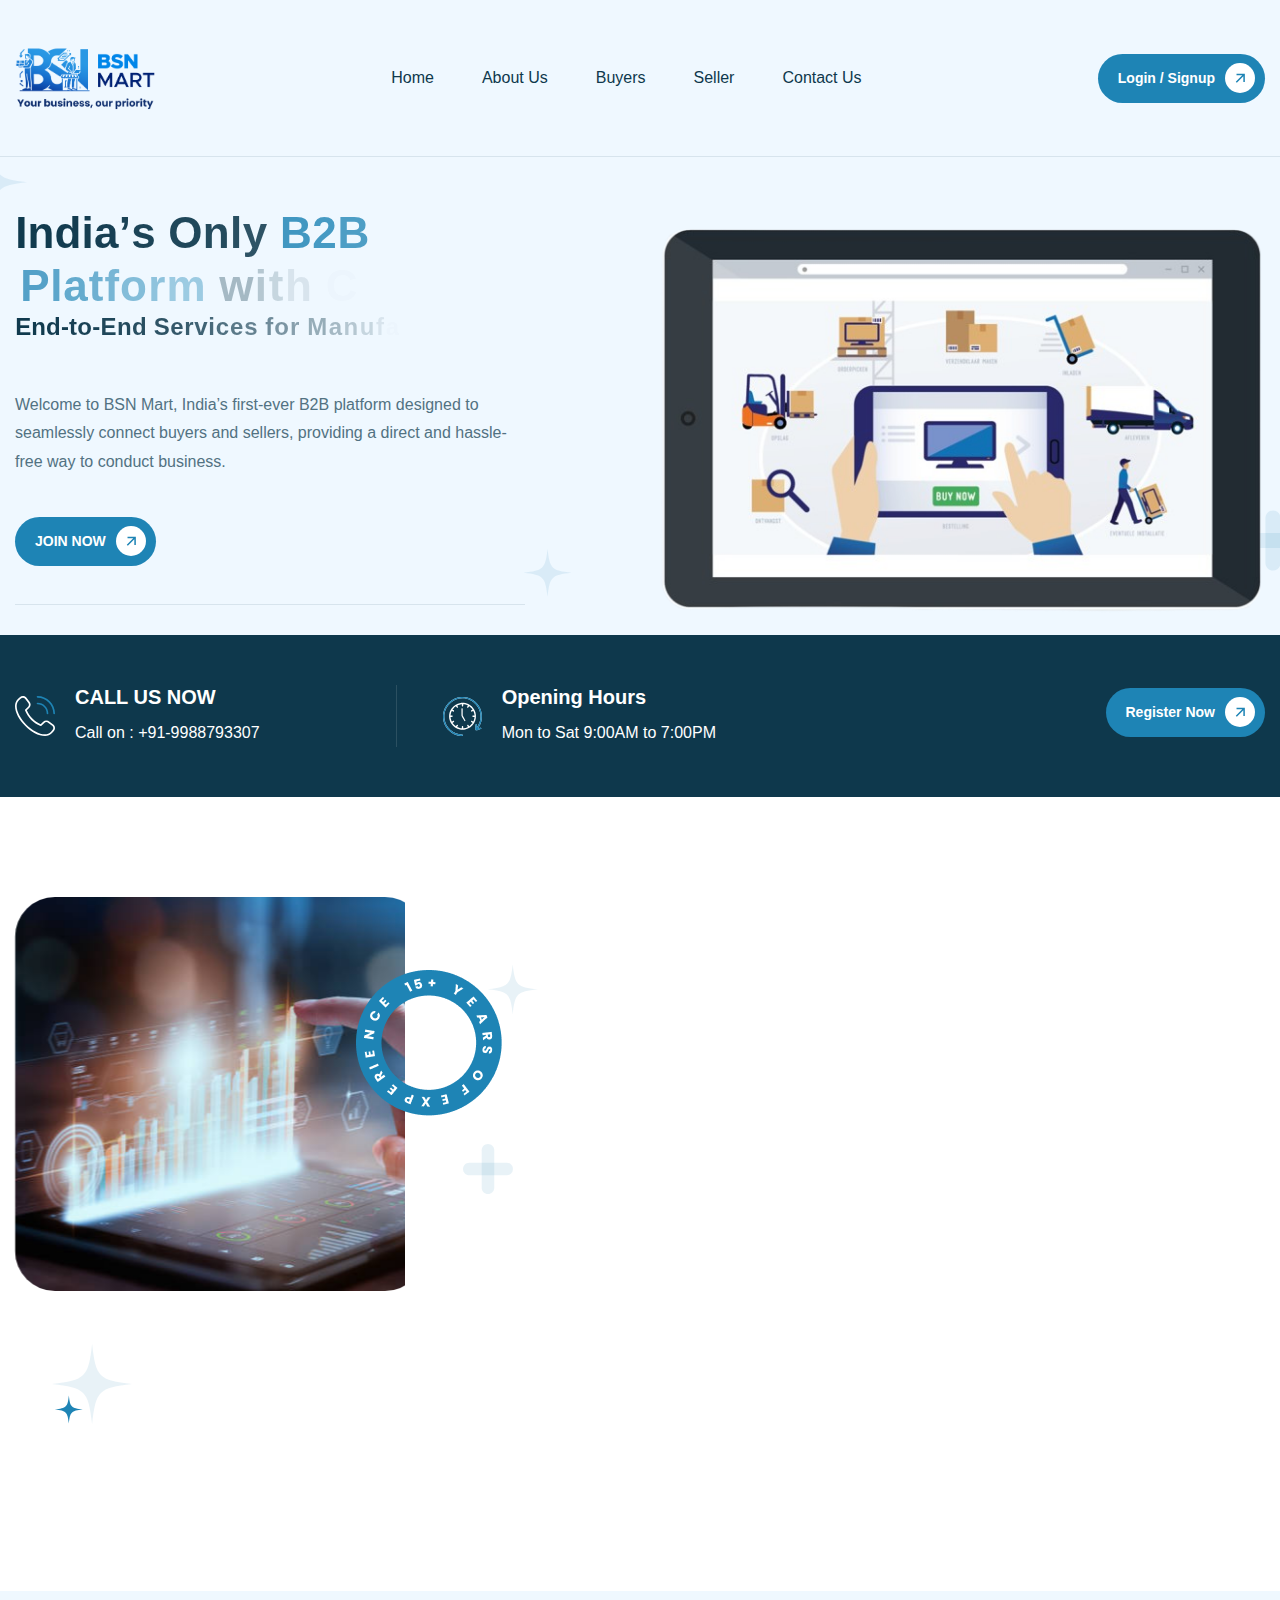
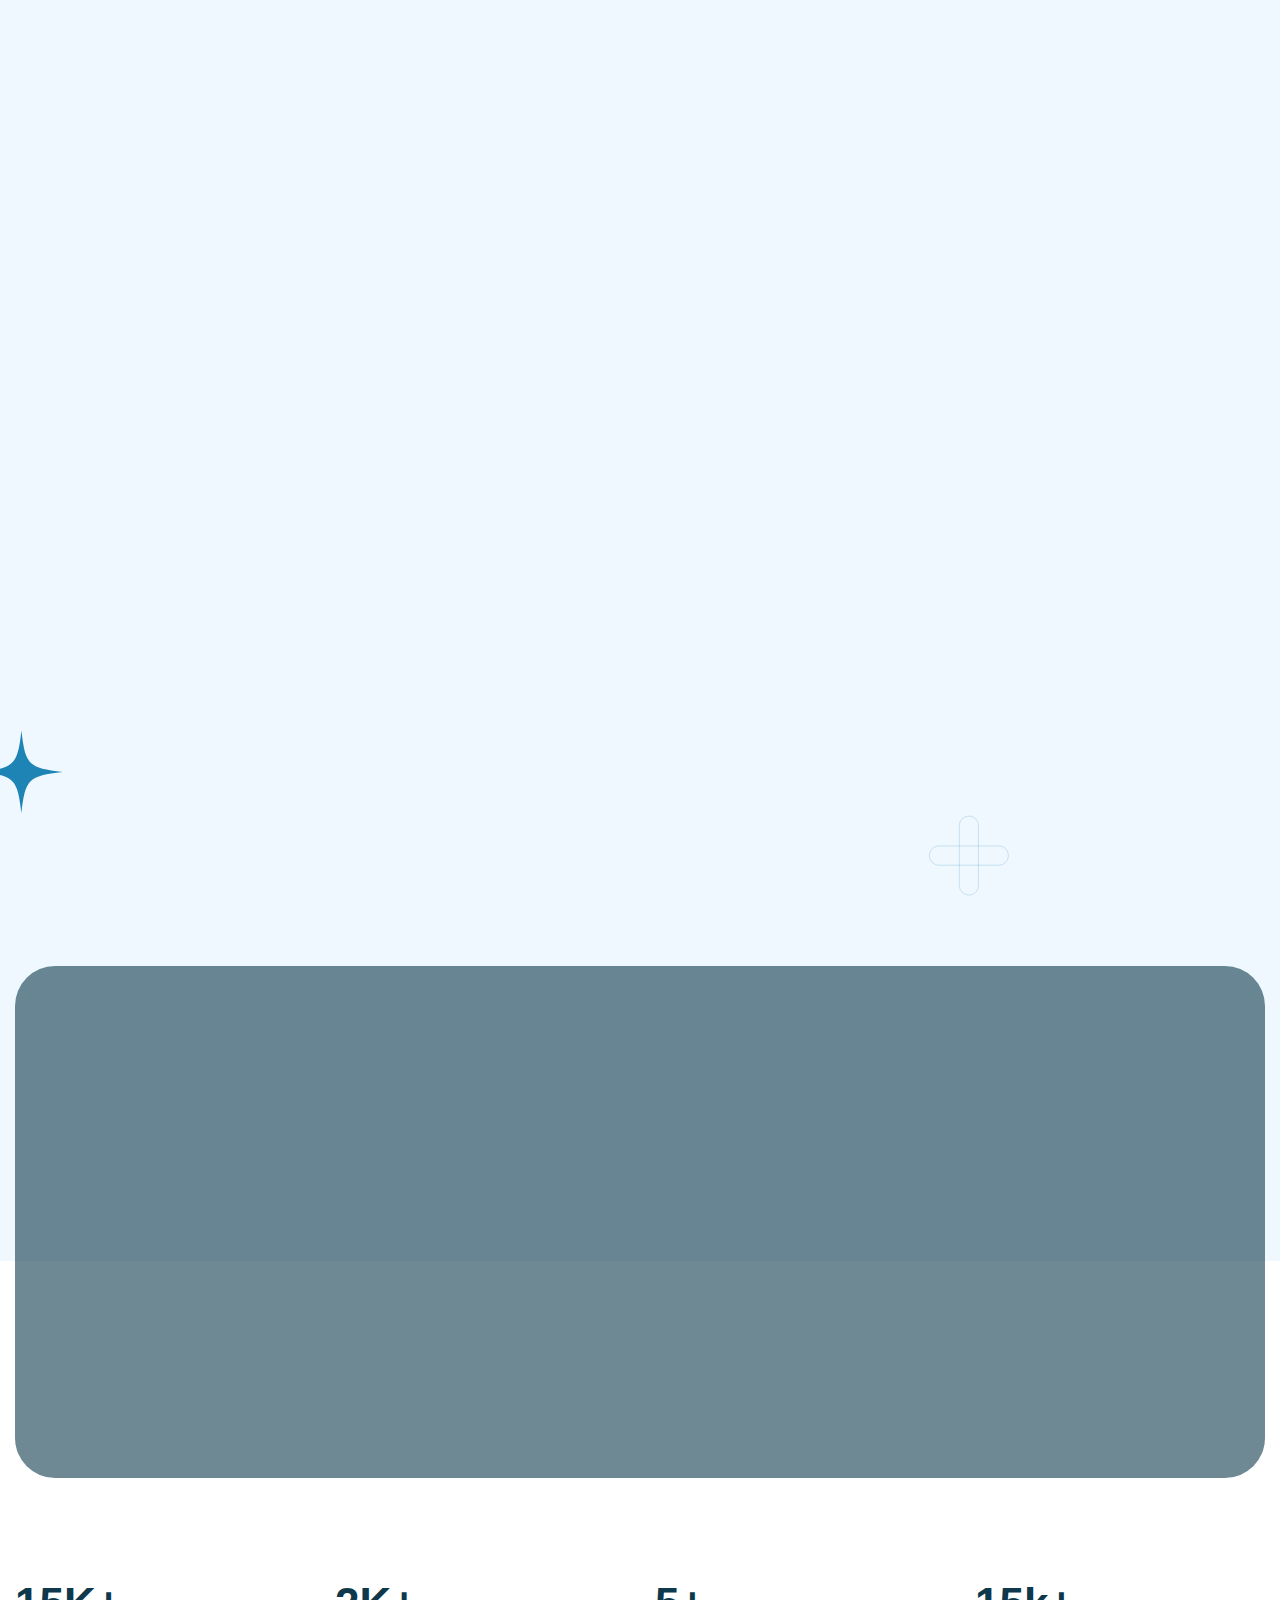
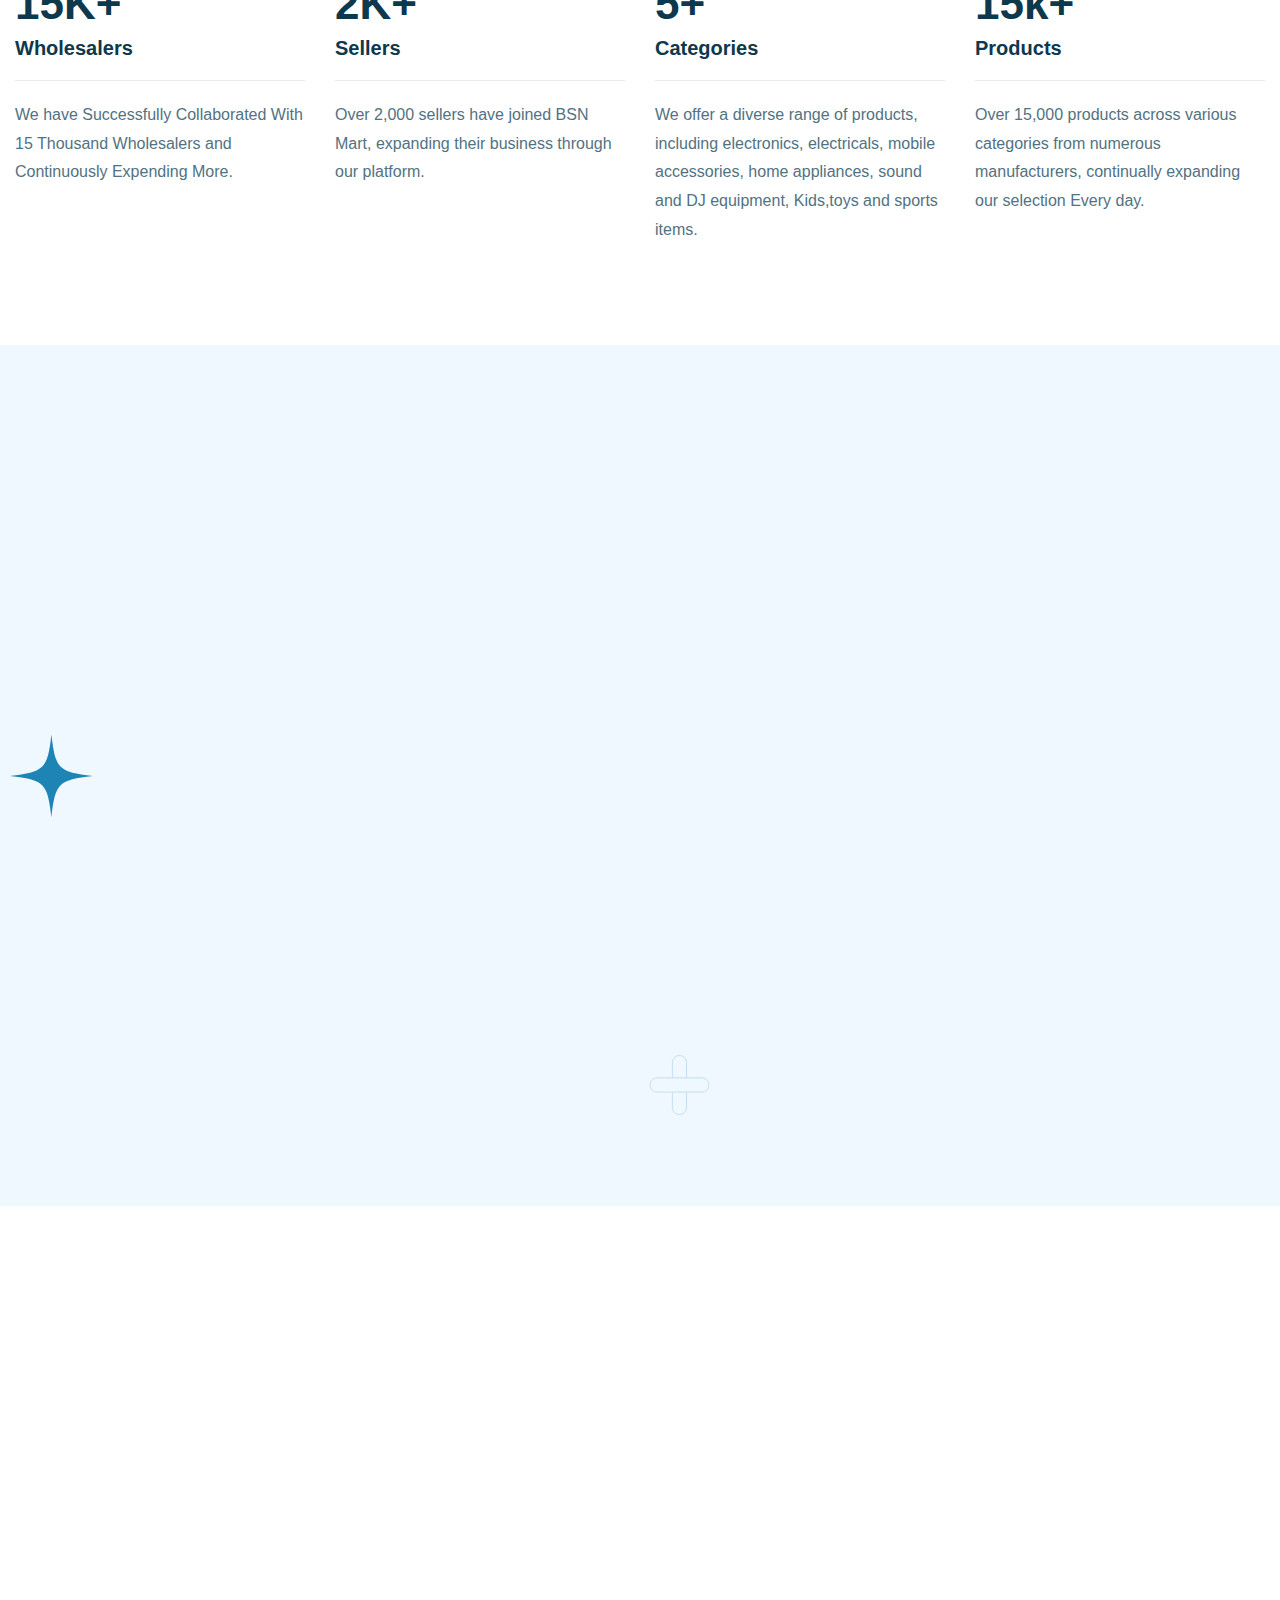
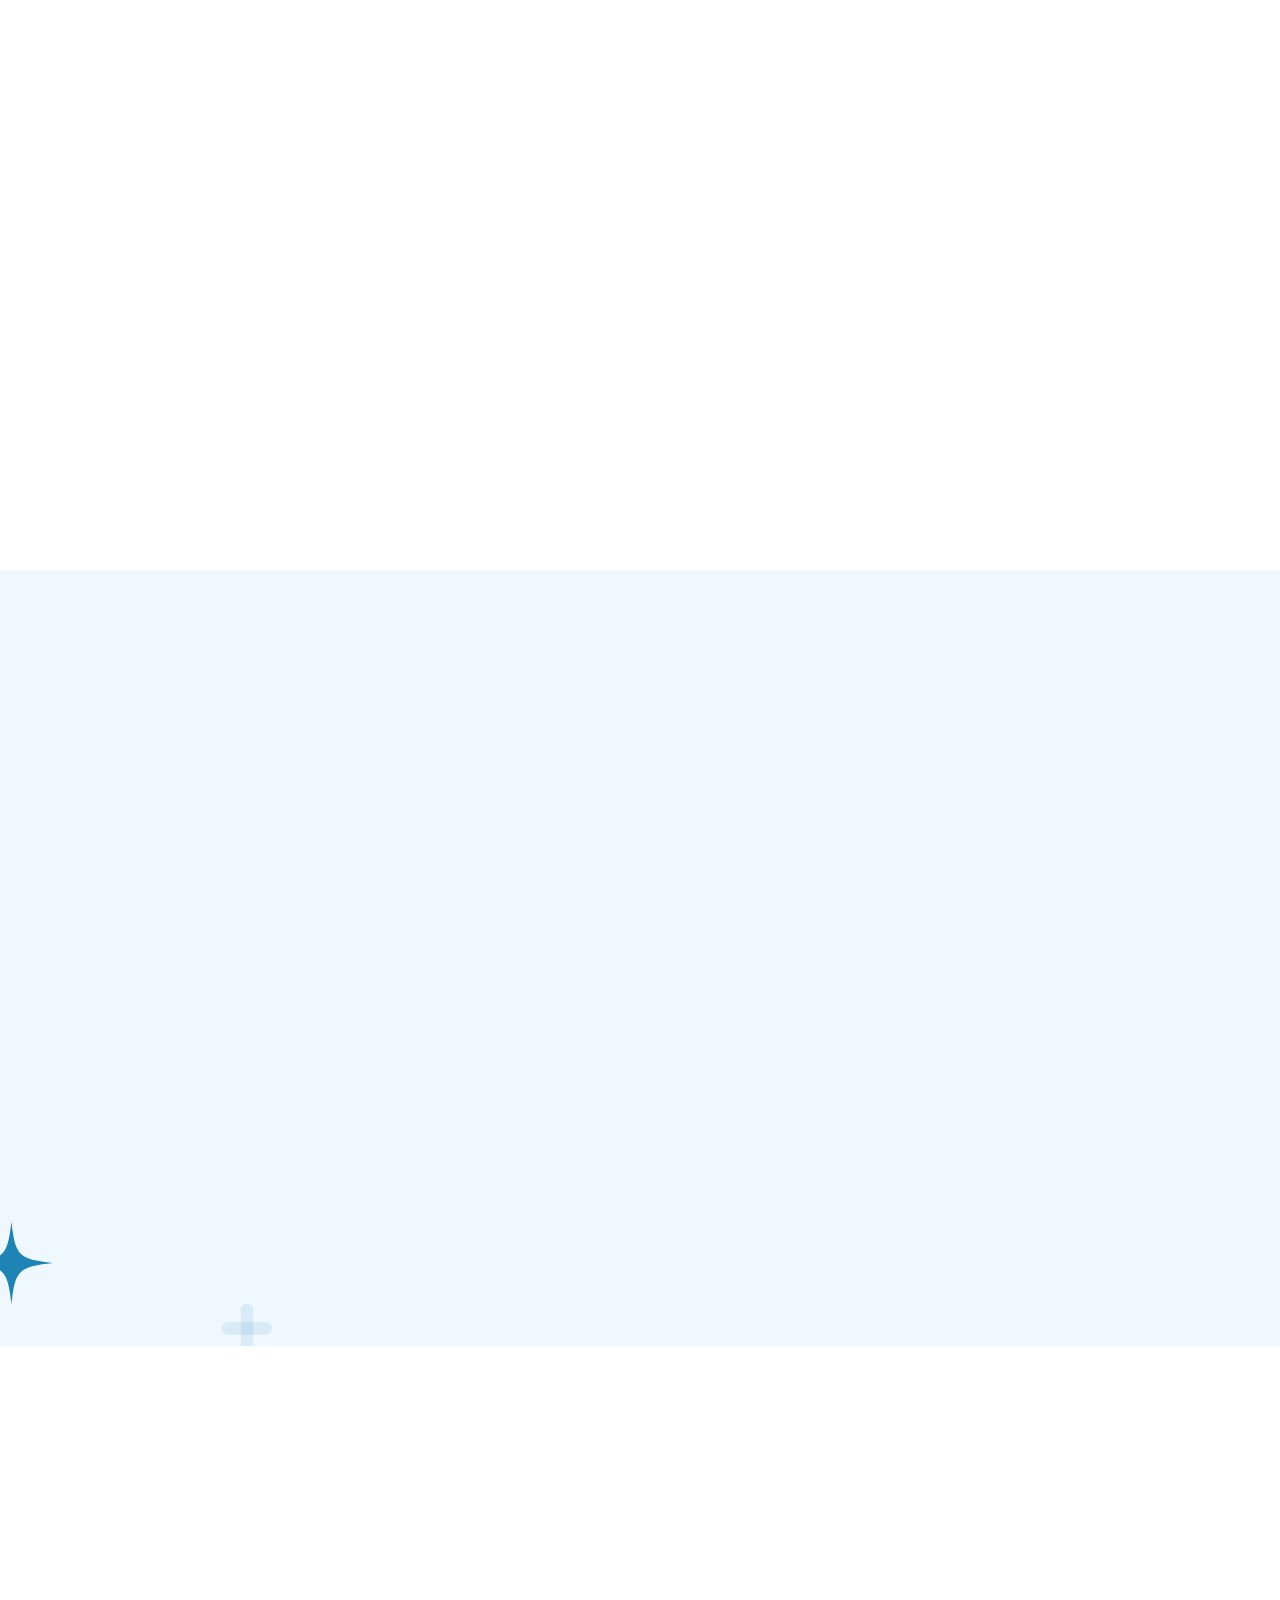
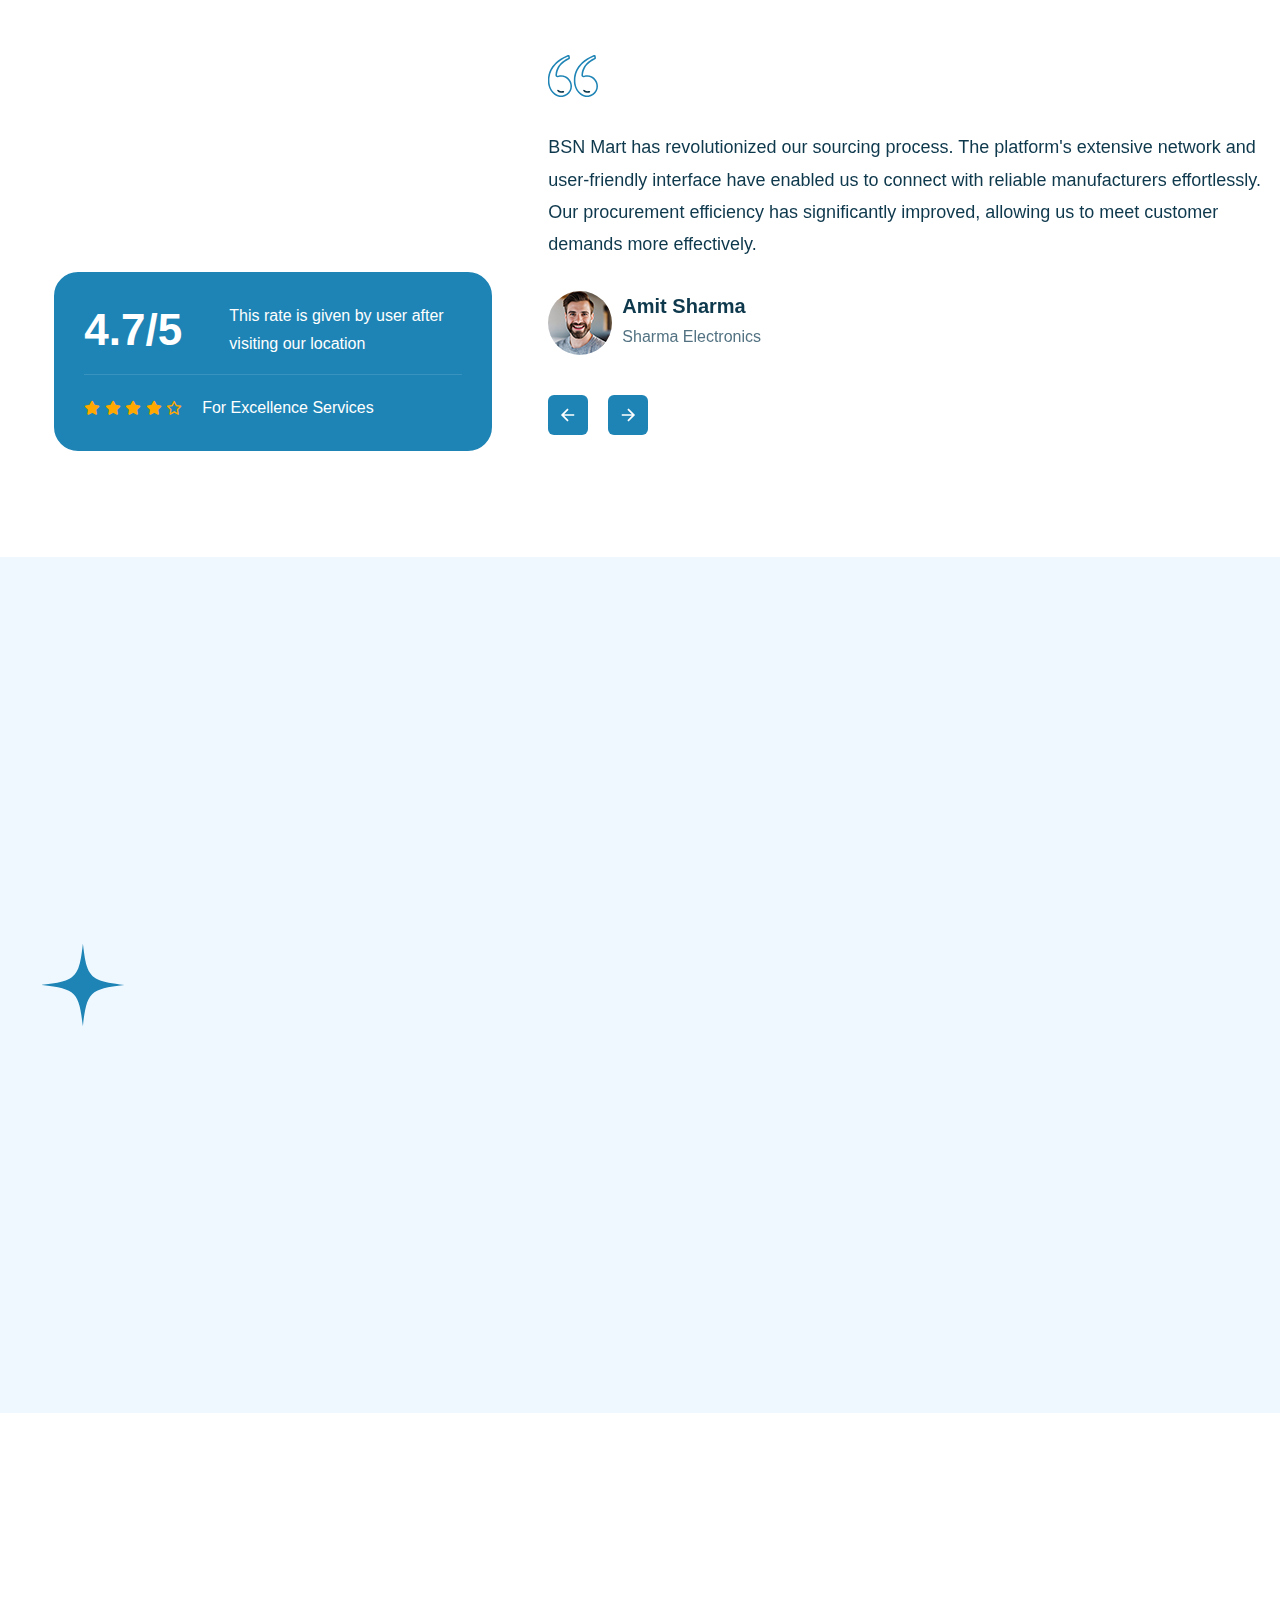
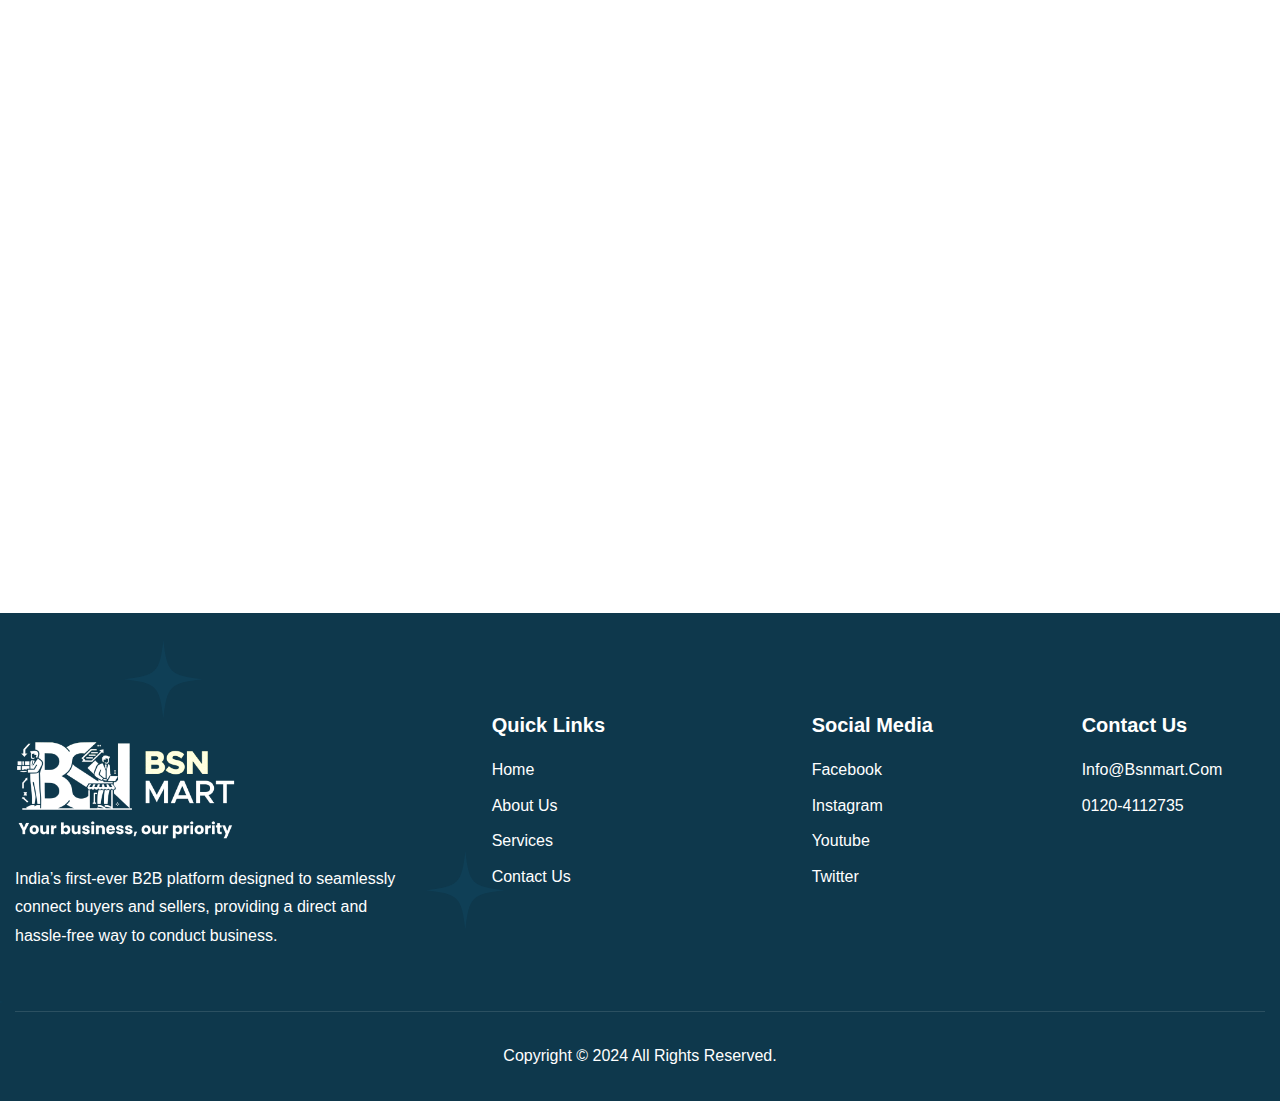
==== commit 65cf7e40: "Add files via upload" ====
--- a/index.html
+++ b/index.html
@@ -693,7 +693,7 @@
                             <!-- FAQ Item Start -->
                             <div class="accordion-item wow fadeInUp">
                                 <div class="icon-box">
-                                    <img src="images/icon-how-it-work-1.svg" alt="">
+                                    <img src="images/new/registration.png" alt="">
                                 </div>
                                 <h2 class="accordion-header" id="heading1">
                                     <button class="accordion-button" type="button" data-bs-toggle="collapse" data-bs-target="#collapse1" aria-expanded="true" aria-controls="collapse1">
@@ -712,7 +712,7 @@
                             <!-- FAQ Item Start -->
                             <div class="accordion-item wow fadeInUp" data-wow-delay="0.25s">
                                 <div class="icon-box">
-                                    <img src="images/icon-how-it-work-2.svg" alt="">
+                                    <img src="images/new/report.png" alt="">
                                 </div>
                                 <h2 class="accordion-header" id="heading2">
                                     <button class="accordion-button collapsed" type="button" data-bs-toggle="collapse" data-bs-target="#collapse2" aria-expanded="false" aria-controls="collapse2">
@@ -731,7 +731,7 @@
                             <!-- FAQ Item Start -->
                             <div class="accordion-item wow fadeInUp" data-wow-delay="0.5s">
                                 <div class="icon-box">
-                                    <img src="images/icon-how-it-work-3.svg" alt="">
+                                    <img src="images/new/features.png" alt="">
                                 </div>
                                 <h2 class="accordion-header" id="heading3">
                                     <button class="accordion-button collapsed" type="button" data-bs-toggle="collapse" data-bs-target="#collapse3" aria-expanded="false" aria-controls="collapse3">
@@ -749,7 +749,7 @@
                             <!-- FAQ Item Start -->
                             <div class="accordion-item wow fadeInUp" data-wow-delay="0.5s">
                                 <div class="icon-box">
-                                    <img src="images/icon-how-it-work-3.svg" alt="">
+                                    <img src="images/new/fast-delivery.png" alt="">
                                 </div>
                                 <h2 class="accordion-header" id="heading4">
                                     <button class="accordion-button collapsed" type="button" data-bs-toggle="collapse" data-bs-target="#collapse4" aria-expanded="false" aria-controls="collapse4">
@@ -767,7 +767,7 @@
                             <!-- FAQ Item Start -->
                             <div class="accordion-item wow fadeInUp" data-wow-delay="0.5s">
                                 <div class="icon-box">
-                                    <img src="images/icon-how-it-work-3.svg" alt="">
+                                    <img src="images/new/support.png" alt="">
                                 </div>
                                 <h2 class="accordion-header" id="heading5">
                                     <button class="accordion-button collapsed" type="button" data-bs-toggle="collapse" data-bs-target="#collapse5" aria-expanded="false" aria-controls="collapse5">
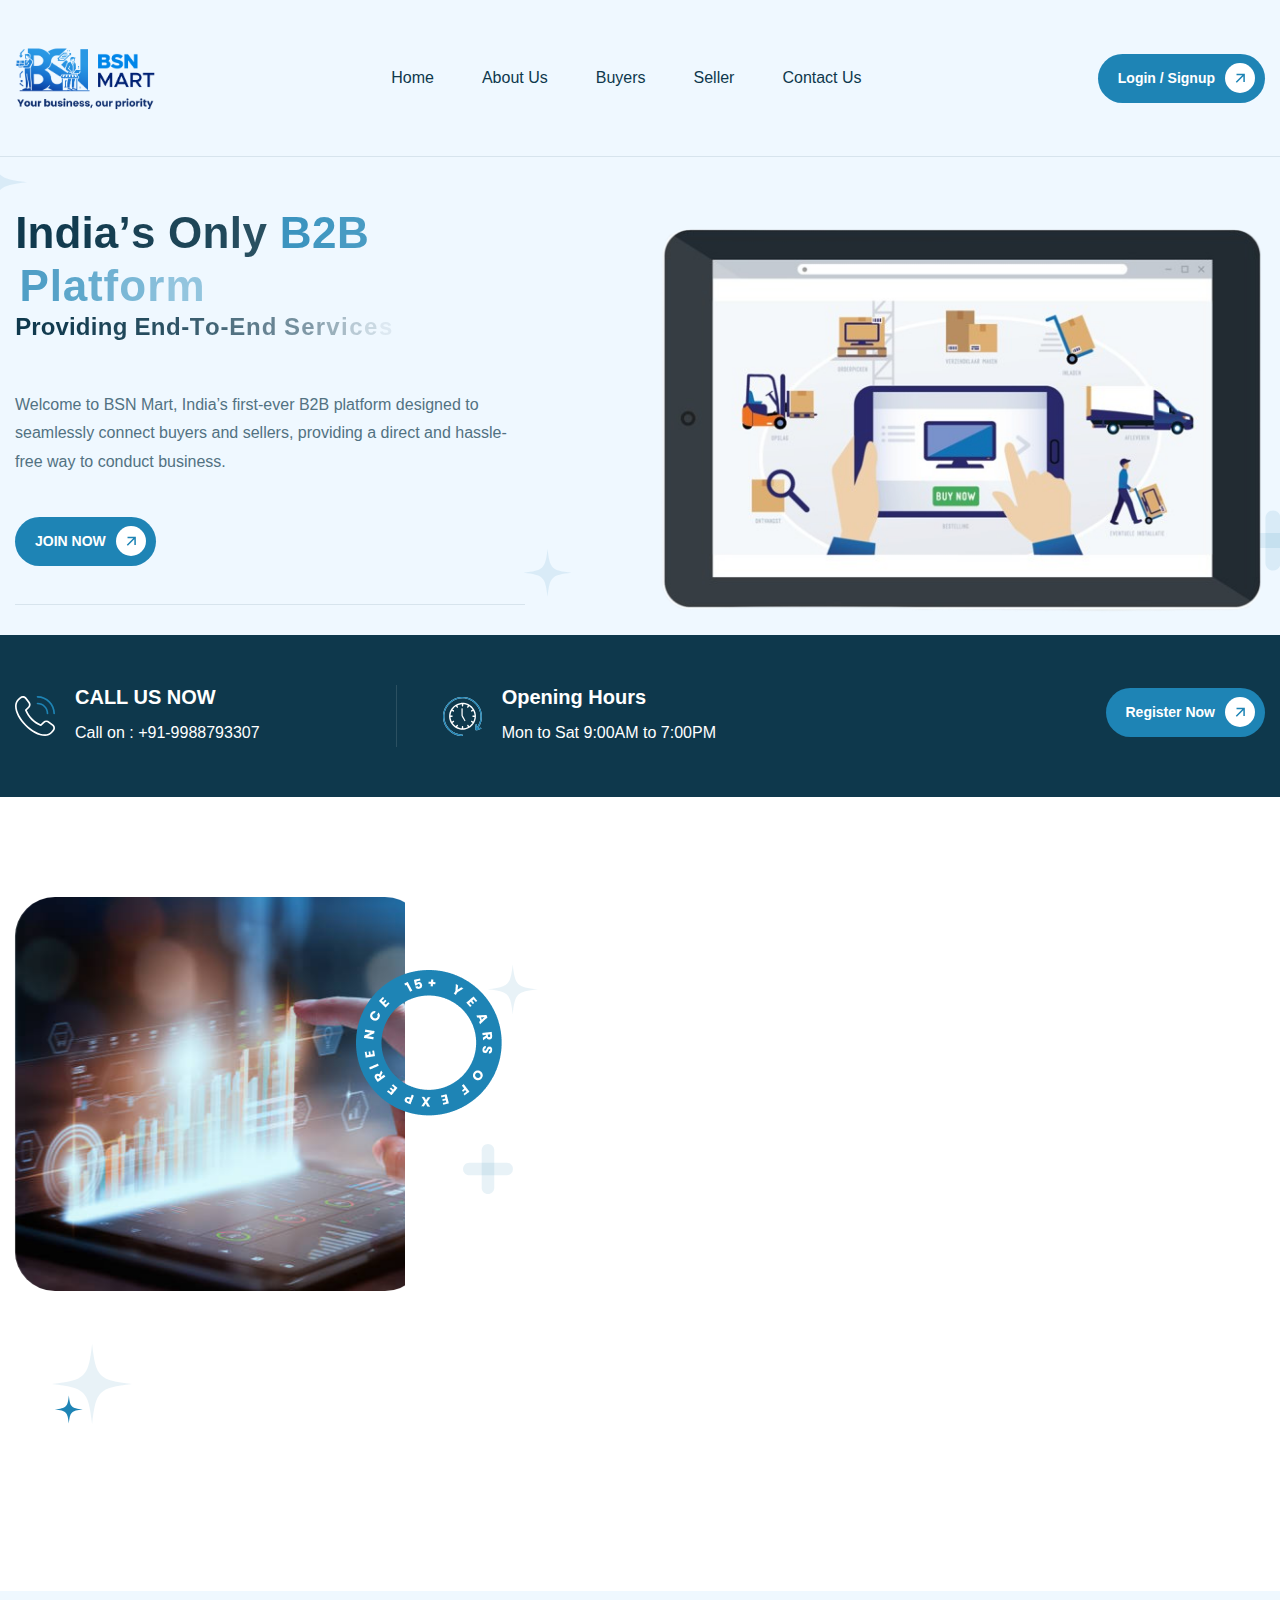
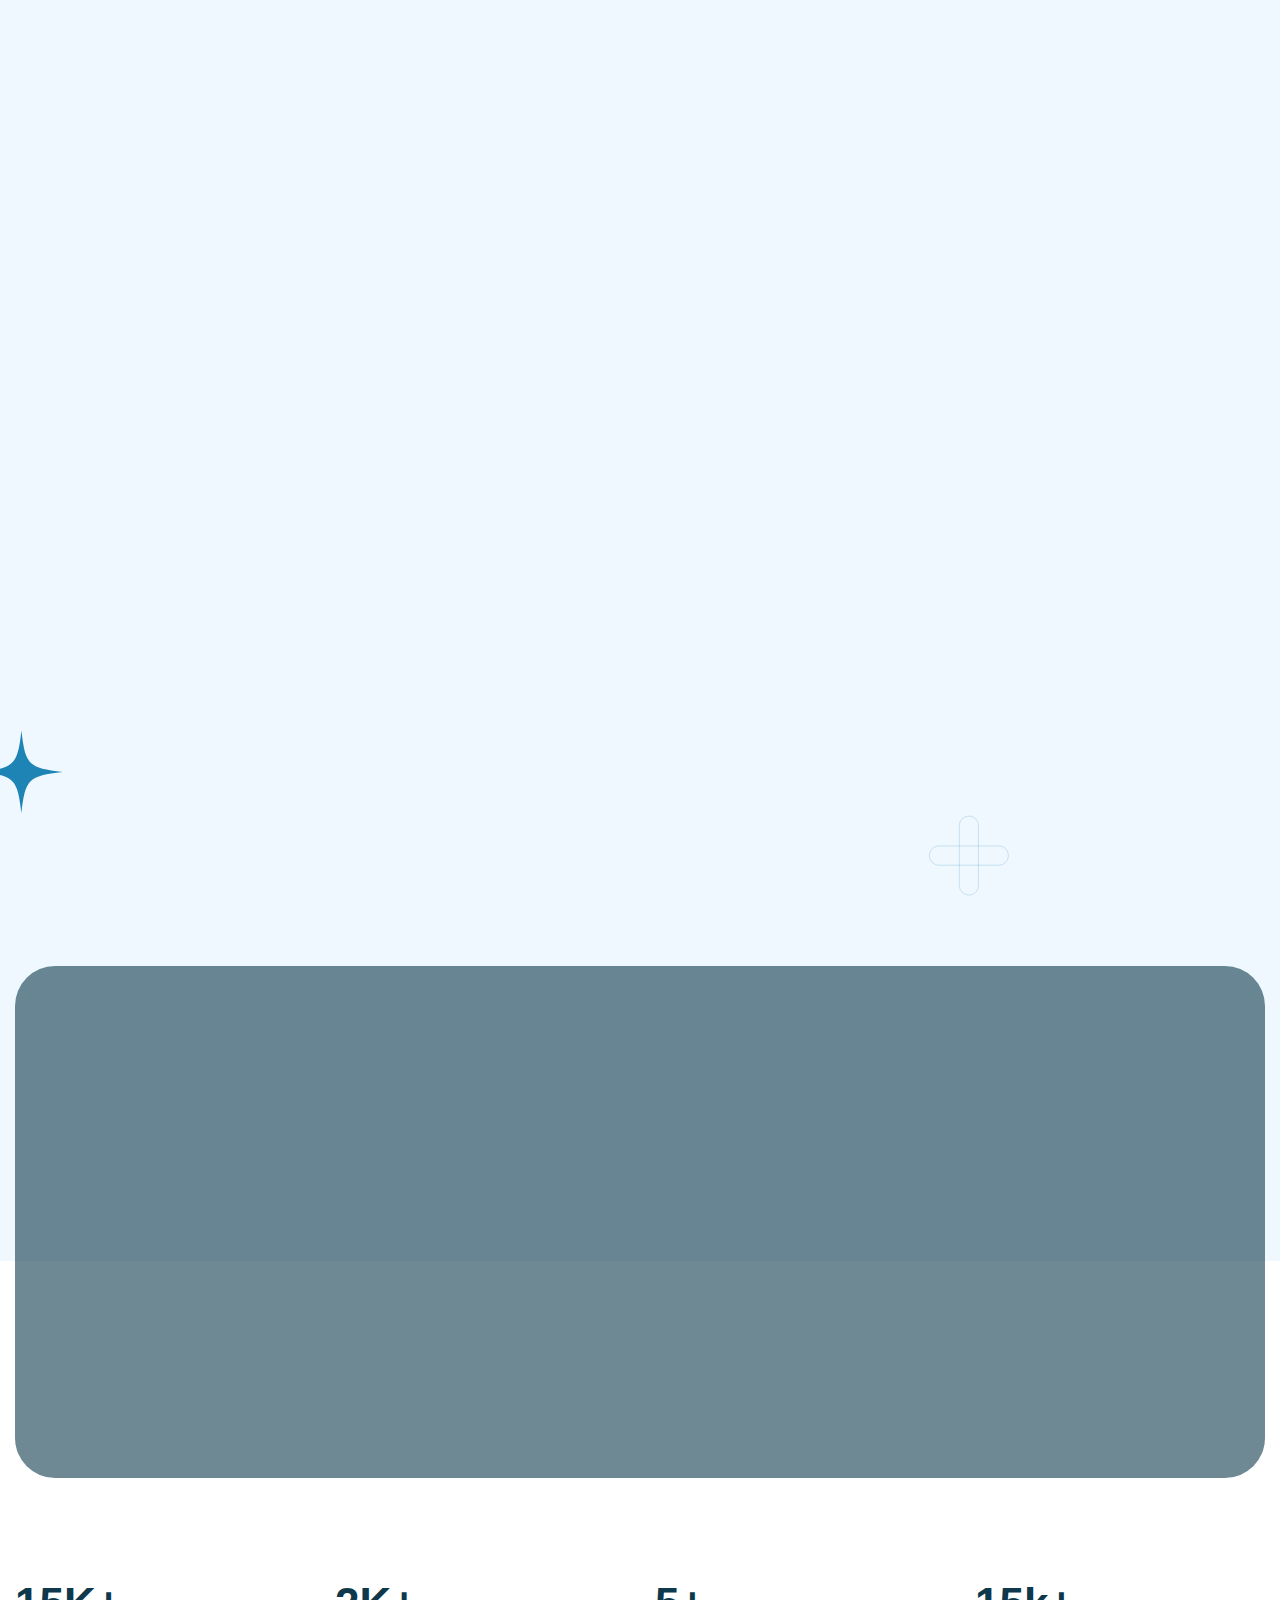
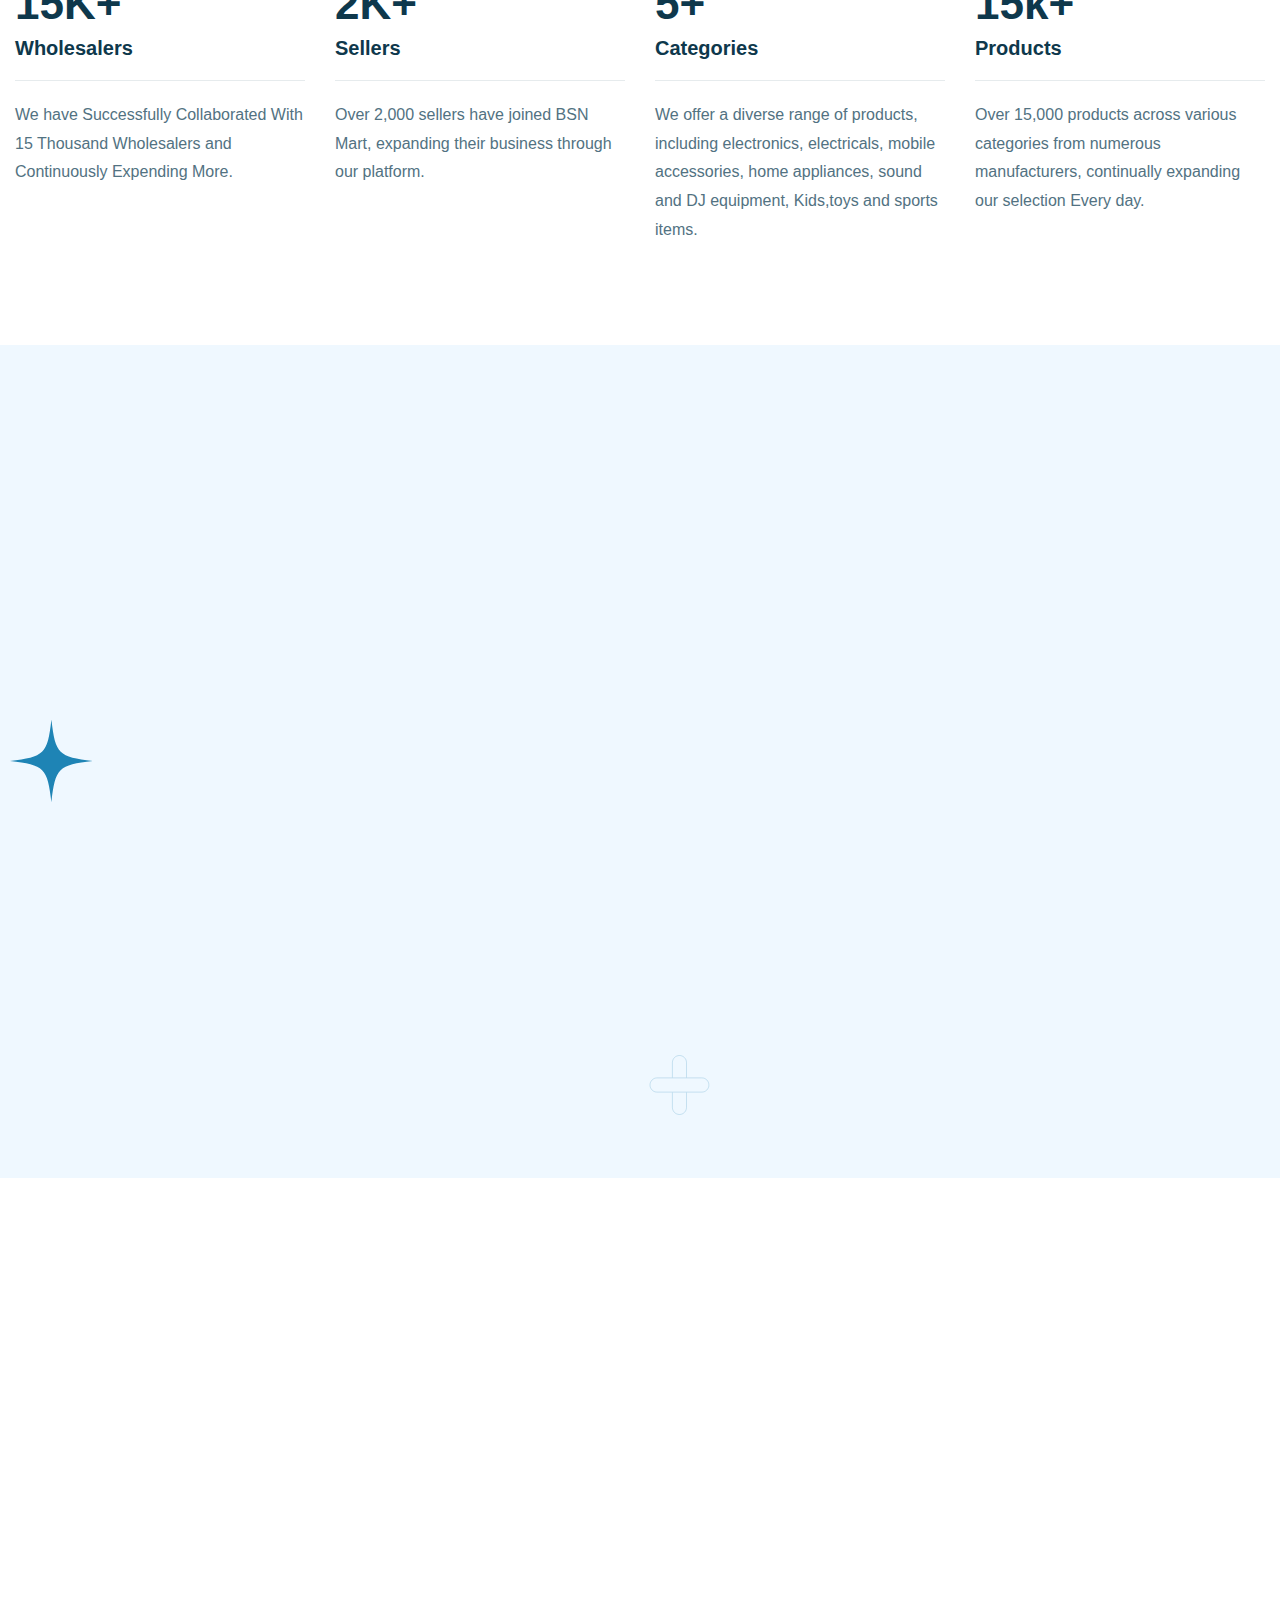
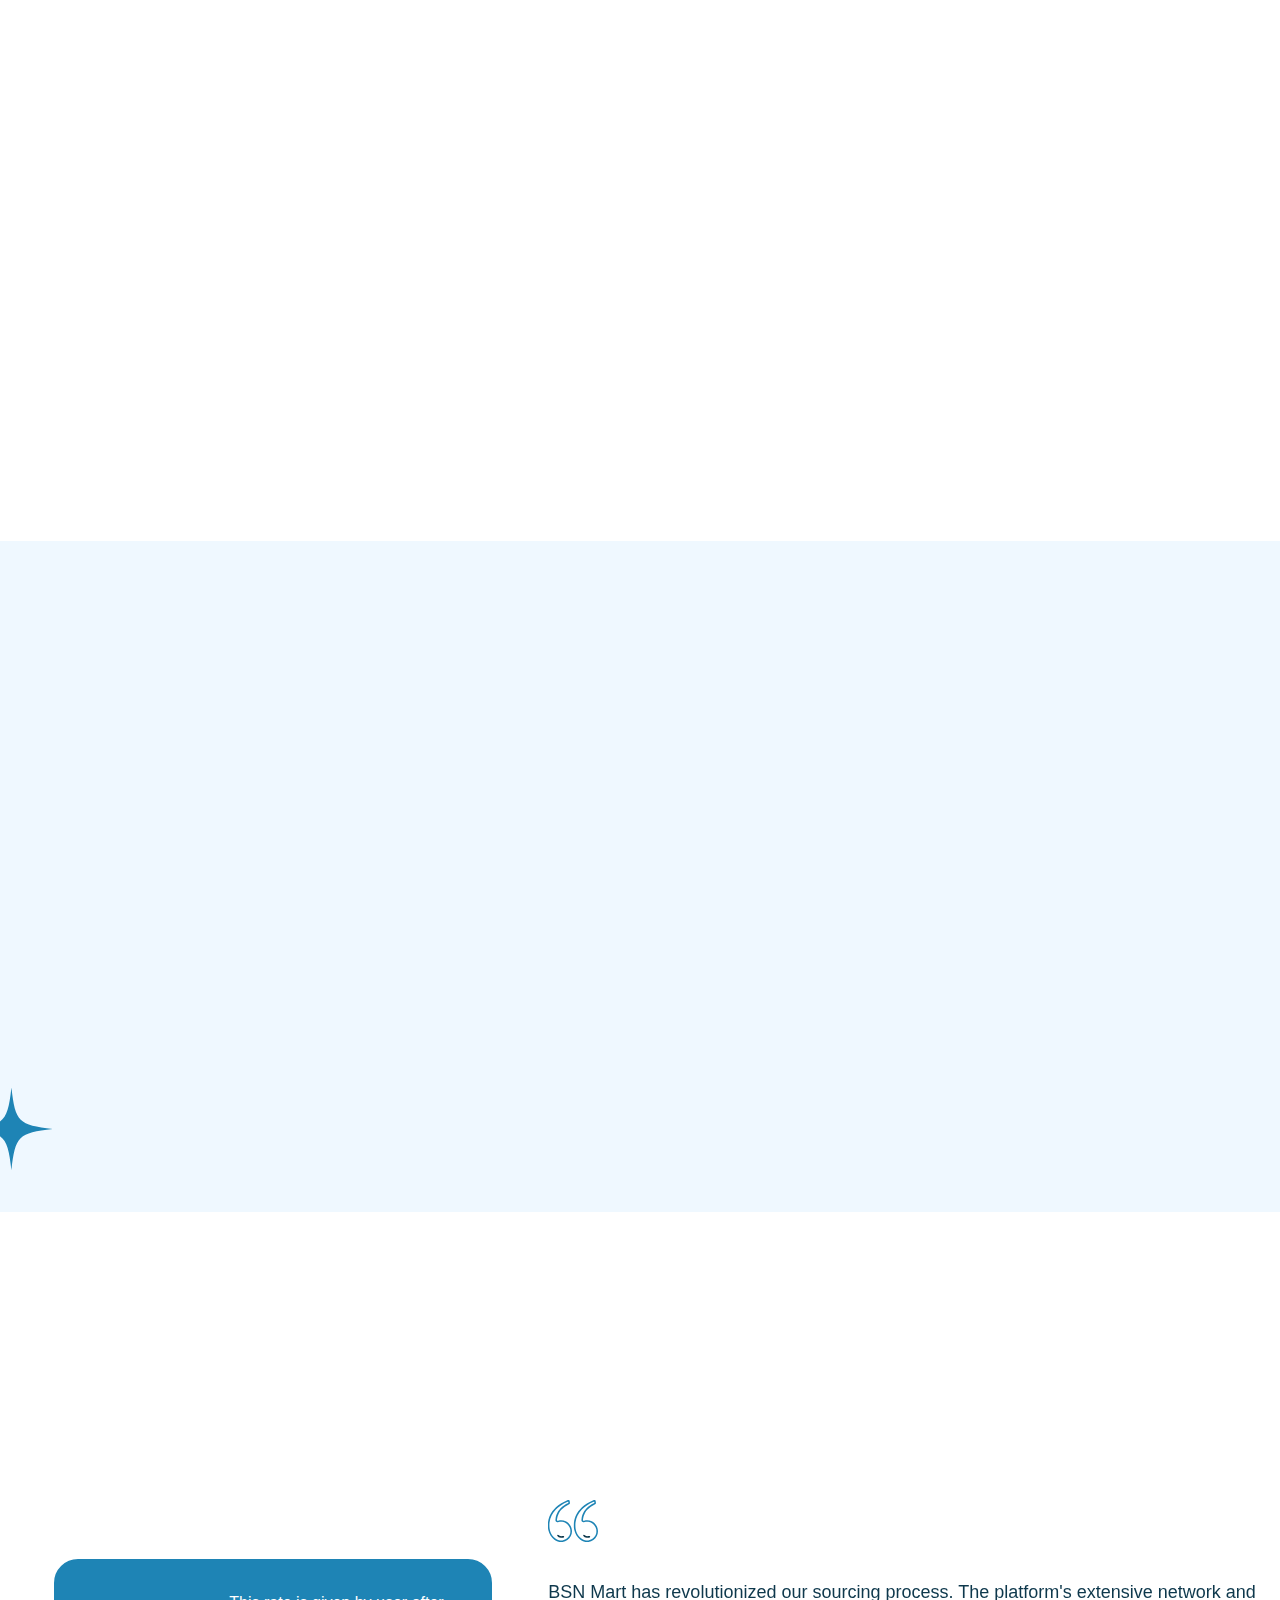
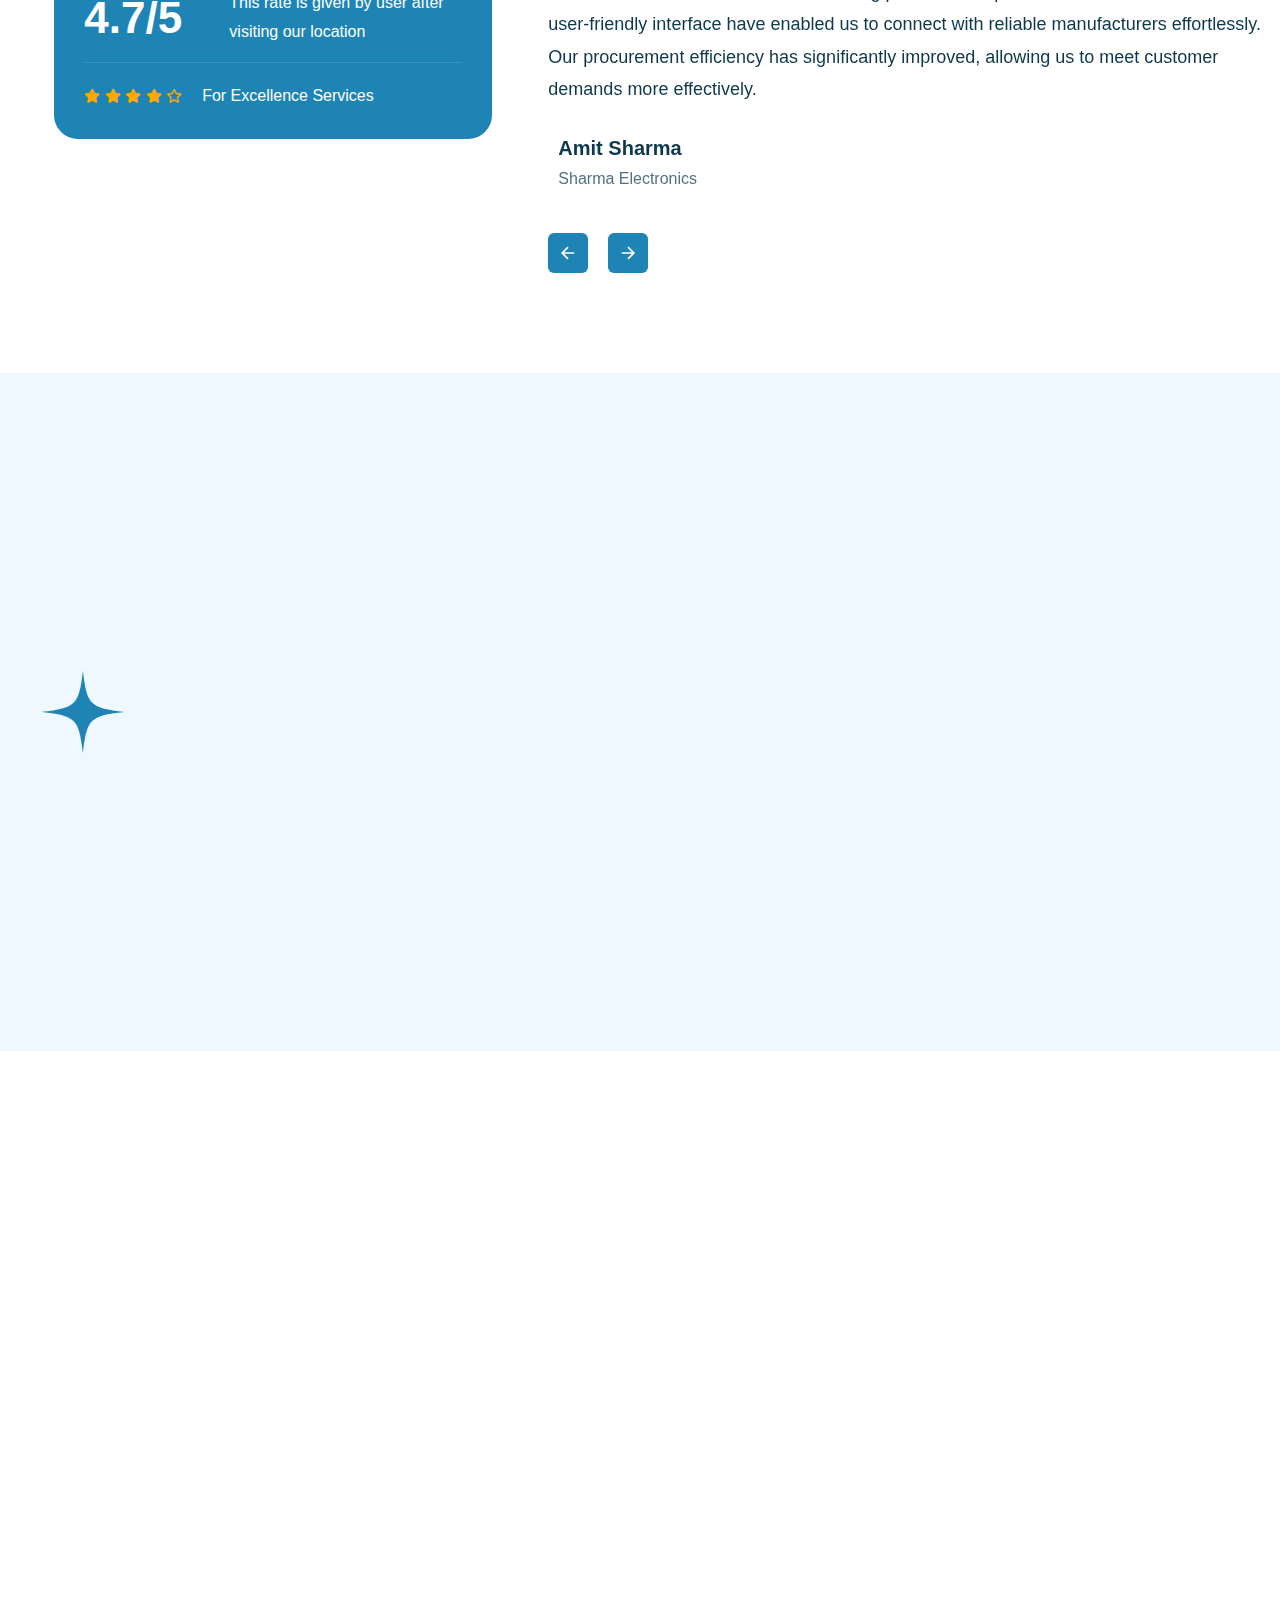
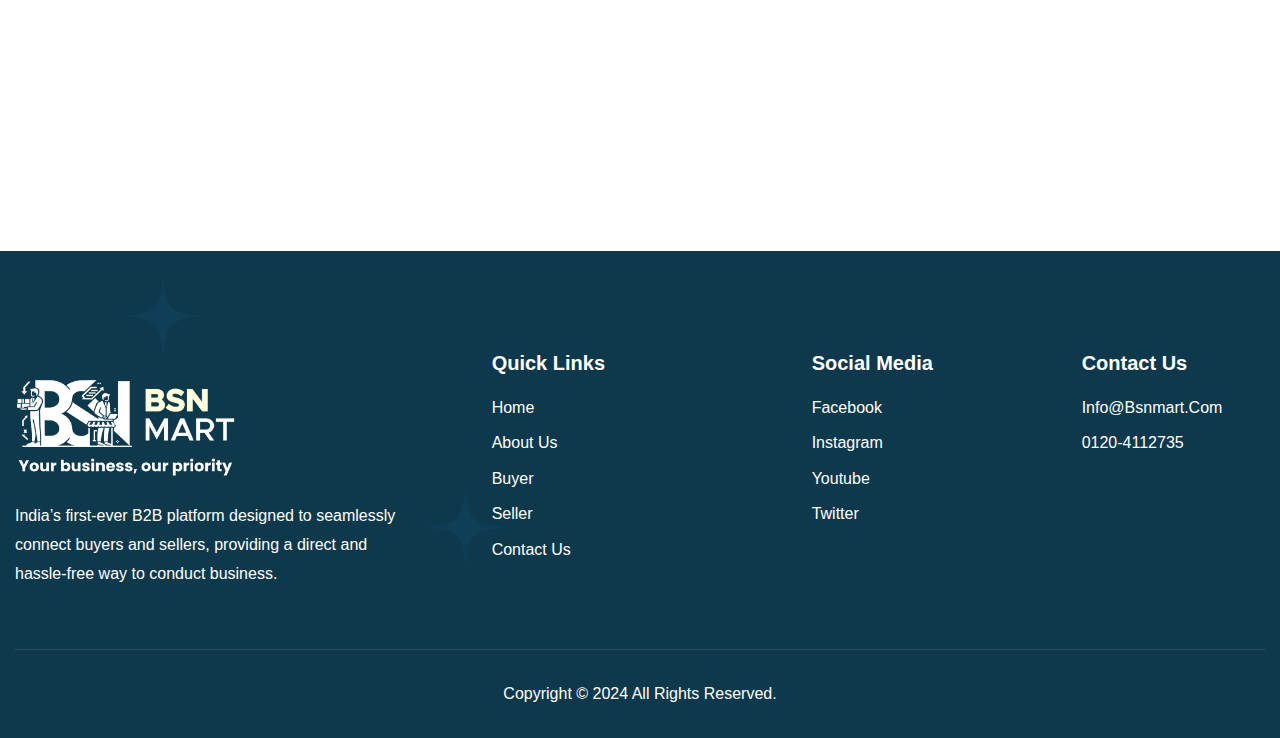
==== commit 341aa7a6: "Add files via upload" ====
--- a/index.html
+++ b/index.html
@@ -1,7 +1,6 @@
 <!DOCTYPE html>
 <html lang="zxx">
 
-<!-- Mirrored from html.awaikenthemes.com/dentaire/ by HTTrack Website Copier/3.x [XR&CO'2014], Wed, 02 Apr 2025 14:11:00 GMT -->
 
 <head>
     <!-- Meta -->
@@ -95,8 +94,8 @@
                     <div class="hero-content">
                         <!-- Section Title Start -->
                         <div class="section-title">
-                            <h1 class="text-anime-style-2" data-cursor="-opaque">India’s Only <span> B2B Platform</span> with Complete</h1>
-                            <h4 class="text-anime-style-2" data-cursor="-opaque">End-to-End Services for Manufacturers and Wholesalers.</h4>
+                            <h1 class="text-anime-style-2" data-cursor="-opaque">India’s Only <span> B2B Platform</span></h1>
+                            <h4 class="text-anime-style-2" data-cursor="-opaque">Providing End-To-End Services for Manufactuer and Wholsalers</h4>
                             <p class="wow fadeInUp" data-wow-delay="0.25s">Welcome to BSN Mart, India’s first-ever B2B platform designed to seamlessly connect buyers and sellers, providing a direct and hassle-free way to conduct business.</p>
                         </div>
                         <!-- Section Title End -->
@@ -260,7 +259,7 @@
                         <!-- Section Title Start -->
                         <div class="section-title">
                             <h3 class="wow fadeInUp">about us</h3>
-                            <h2 class="text-anime-style-2" data-cursor="-opaque"><span>BSN Mart:</span> Bridging the Gap Between Buyers and Sellers make it long</h2>
+                            <h2 class="text-anime-style-2" data-cursor="-opaque"><span>BSN Mart:</span> Bridging the Gap Between Buyers and Sellers</h2>
                             <p class="wow fadeInUp" data-wow-delay="0.25s">​BSN Mart is revolutionizing the way manufacturing units and wholesalers connect and conduct business across India. Our platform fosters a digital ecosystem that transcends boundaries and propels economic growth</p>
                         </div>
                         <!-- Section Title End -->
@@ -522,7 +521,7 @@
                     <div class="section-title">
                         <h3 class="wow fadeInUp">Simplifying B2B Trade Across India</h3>
                         <h2 class="text-anime-style-2" data-cursor="-opaque"><span>Connecting businesses</span> nationwide for streamlined and efficient B2B transactions</h2>
-                        <p class="wow fadeInUp" data-wow-delay="0.25s">Wide Product Range: Access over 15,000 products across various categories.</p>
+                        <p class="wow fadeInUp" data-wow-delay="0.25s">We are committed to sustainability. eco-friendly initiatives.</p>
                     </div>
                     <!-- Section Title End -->
                 </div>
@@ -542,8 +541,8 @@
 
                             <!-- Why Choose Content Start -->
                             <div class="why-choose-content">
-                                <h3>Provide title, If any.</h3>
-                                <p>Wide Product Range: Access over 15,000 products across various categories.</p>
+                                <h3>Wide Product Range</h3>
+                                <p> Access over 15,000 products across various categories.</p>
                             </div>
                             <!-- Why Choose Content End -->
                         </div>
@@ -559,8 +558,8 @@
 
                             <!-- Why Choose Content Start -->
                             <div class="why-choose-content">
-                                <h3>Provide title, If any.</h3>
-                                <p>Reliable Suppliers: Products from trusted manufacturers ensuring quality and Payment Security.</p>
+                                <h3>Reliable Suppliers</h3>
+                                <p> Products from trusted manufacturers ensuring quality and Payment Security.</p>
                             </div>
                             <!-- Why Choose Content End -->
                         </div>
@@ -576,8 +575,8 @@
 
                             <!-- Why Choose Content Start -->
                             <div class="why-choose-content">
-                                <h3>Provide title, If any.</h3>
-                                <p>Easy Replacement: We offer hassle-free replacements for defective products throughout the warranty period.</p>
+                                <h3>Easy Replacement</h3>
+                                <p> We offer hassle-free replacements for defective products throughout the warranty period.</p>
                             </div>
                             <!-- Why Choose Content End -->
                         </div>
@@ -590,7 +589,7 @@
                     <!-- Why Choose Image Start -->
                     <div class="why-choose-image wow fadeInUp">
                         <figure>
-                            <img src="images/why-choose-us-img.jpg" alt="">
+                            <img src="images/new/choose.png" alt="">
                         </figure>
                     </div>
                     <!-- Why Choose Image End -->
@@ -609,8 +608,8 @@
 
                             <!-- Why Choose Content Start -->
                             <div class="why-choose-content">
-                                <h3>Provide title, If any.</h3>
-                                <p>Nationwide Reach: Showcase your products to a vast audience, expanding your business's visibility and customer base.</p>
+                                <h3>Nationwide Reach</h3>
+                                <p> Showcase your products to a vast audience, expanding your business's visibility and customer base.</p>
                             </div>
                             <!-- Why Choose Content End -->
                         </div>
@@ -626,8 +625,8 @@
 
                             <!-- Why Choose Content Start -->
                             <div class="why-choose-content">
-                                <h3>Provide title, If any.</h3>
-                                <p>Sales Assistance: Receive support to enhance sales and business growth.</p>
+                                <h3>Sales Assistance</h3>
+                                <p> Receive support to enhance sales and business growth.</p>
                             </div>
                             <!-- Why Choose Content End -->
                         </div>
@@ -643,8 +642,8 @@
 
                             <!-- Why Choose Content Start -->
                             <div class="why-choose-content">
-                                <h3>Provide title, If any.</h3>
-                                <p>Product Launch Assistance :We help sellers introduce new products aligned with current market trends.</p>
+                                <h3>Product Launch Assistance </h3>
+                                <p>We help sellers introduce new products aligned with current market trends.</p>
                             </div>
                             <!-- Why Choose Content End -->
                         </div>
@@ -670,7 +669,7 @@
                     <!-- How It Work Image Start -->
                     <div class="how-it-work-img">
                         <figure class="reveal image-anime">
-                            <img src="images/how-it-work-img.jpg" alt="">
+                            <img src="images/new/how-it-work-img.jpg" alt="">
                         </figure>
                     </div>
                     <!-- How It Work Image End -->
@@ -806,33 +805,36 @@
                     <!-- Section Title End -->
                 </div>
             </div>
-
-            <div class="row">
-                <div class="col-lg-3 col-md-6">
+            <div class="row vit-row">
+                <div class="col-xl-2 col-lg-3 col-md-4 col-6">
                     <!-- Team Member Item Start -->
                     <div class="team-member-item wow fadeInUp">
                         <!-- Team Image Start -->
                         <div class="team-image">
-                            <figure class="image-anime">
-                                <img src="images/team-1.jpg" alt="">
-                            </figure>
-
-                            <!-- Team Social Icon Start -->
-                            <div class="team-social-icon">
-                                <ul>
-                                    <li><a href="#" class="social-icon"><i class="fa-brands fa-facebook-f"></i></a></li>
-                                    <li><a href="#" class="social-icon"><i class="fa-brands fa-youtube"></i></a></li>
-                                    <li><a href="#" class="social-icon"><i class="fa-brands fa-instagram"></i></a></li>
-                                    <li><a href="#" class="social-icon"><i class="fa-brands fa-x-twitter"></i></a></li>
-                                </ul>
-                            </div>
-                            <!-- Team Social Icon End -->
+                            <div class="testimonial-slider">
+                                <div class="swiper">
+                                    <div class="swiper-wrapper" data-cursor-text="Drag">
+                                        <!-- Testimonial Slide Start -->
+                                        <div class="swiper-slide"><img src="images/new/elec1.png" alt=""></div>
+                                        <div class="swiper-slide"><img src="images/new/elec2.png" alt=""></div>
+                                        <div class="swiper-slide"><img src="images/new/elec3.png" alt=""></div>
+                                        <div class="swiper-slide"><img src="images/new/elec4.png" alt=""></div>
+                                        <div class="swiper-slide"><img src="images/new/elec5.png" alt=""></div>
+                                        <div class="swiper-slide"><img src="images/new/elec6.png" alt=""></div>
+                                        <div class="swiper-slide"><img src="images/new/elec7.png" alt=""></div>
+                                        <div class="swiper-slide"><img src="images/new/elec8.png" alt=""></div>
+                                        <div class="swiper-slide"><img src="images/new/elec9.png" alt=""></div>
+                                        <div class="swiper-slide"><img src="images/new/elec10.png" alt=""></div>
+                                        <!-- Testimonial Slide End -->
+                                    </div>
+                                </div>
+                            </div>
                         </div>
                         <!-- Team Image End -->
 
                         <!-- Team Content Start -->
                         <div class="team-content">
-                            <h3>Electronics</h3>
+                            <h3><a href="#">Electronic</a></h3>
                             <!-- <p>lead dentist</p> -->
                         </div>
                         <!-- Team Content End -->
@@ -840,31 +842,32 @@
                     <!-- Team Member Item End -->
                 </div>
 
-                <div class="col-lg-3 col-md-6">
+                <div class="col-xl-2 col-lg-3 col-md-4 col-6">
                     <!-- Team Member Item Start -->
                     <div class="team-member-item wow fadeInUp" data-wow-delay="0.25s">
                         <!-- Team Image Start -->
-                        <div class="team-image">
-                            <figure class="image-anime">
-                                <img src="images/team-2.jpg" alt="">
-                            </figure>
-
-                            <!-- Team Social Icon Start -->
-                            <div class="team-social-icon">
-                                <ul>
-                                    <li><a href="#" class="social-icon"><i class="fa-brands fa-facebook-f"></i></a></li>
-                                    <li><a href="#" class="social-icon"><i class="fa-brands fa-youtube"></i></a></li>
-                                    <li><a href="#" class="social-icon"><i class="fa-brands fa-instagram"></i></a></li>
-                                    <li><a href="#" class="social-icon"><i class="fa-brands fa-x-twitter"></i></a></li>
-                                </ul>
-                            </div>
-                            <!-- Team Social Icon End -->
+                             <div class="team-image">
+                            <div class="testimonial-slider">
+                                <div class="swiper">
+                                    <div class="swiper-wrapper" data-cursor-text="Drag">
+                                        <!-- Testimonial Slide Start -->
+                                        <div class="swiper-slide"><img src="images/new/Electrical1.png" alt=""></div>
+                                        <div class="swiper-slide"><img src="images/new/Electrical2.png" alt=""></div>
+                                        <div class="swiper-slide"><img src="images/new/Electrical3.png" alt=""></div>
+                                        <div class="swiper-slide"><img src="images/new/Electrical4.png" alt=""></div>
+                                        <div class="swiper-slide"><img src="images/new/Electrical5.png" alt=""></div>
+                                        <div class="swiper-slide"><img src="images/new/Electrical6.png" alt=""></div>
+                                        <div class="swiper-slide"><img src="images/new/Electrical7.png" alt=""></div>
+                                        <!-- Testimonial Slide End -->
+                                    </div>
+                                </div>
+                            </div>
                         </div>
                         <!-- Team Image End -->
 
                         <!-- Team Content Start -->
                         <div class="team-content">
-                            <h3>Electrical</h3>
+                            <h3><a href="#">Electrical</a></h3>
                             <!-- <p>senior dantist</p> -->
                         </div>
                         <!-- Team Content End -->
@@ -872,31 +875,33 @@
                     <!-- Team Member Item End -->
                 </div>
 
-                <div class="col-lg-3 col-md-6">
+                <div class="col-xl-2 col-lg-3 col-md-4 col-6">
                     <!-- Team Member Item Start -->
                     <div class="team-member-item wow fadeInUp" data-wow-delay="0.5s">
                         <!-- Team Image Start -->
-                        <div class="team-image">
-                            <figure class="image-anime">
-                                <img src="images/team-3.jpg" alt="">
-                            </figure>
-
-                            <!-- Team Social Icon Start -->
-                            <div class="team-social-icon">
-                                <ul>
-                                    <li><a href="#" class="social-icon"><i class="fa-brands fa-facebook-f"></i></a></li>
-                                    <li><a href="#" class="social-icon"><i class="fa-brands fa-youtube"></i></a></li>
-                                    <li><a href="#" class="social-icon"><i class="fa-brands fa-instagram"></i></a></li>
-                                    <li><a href="#" class="social-icon"><i class="fa-brands fa-x-twitter"></i></a></li>
-                                </ul>
-                            </div>
-                            <!-- Team Social Icon End -->
+                             <div class="team-image">
+                            <div class="testimonial-slider">
+                                <div class="swiper">
+                                    <div class="swiper-wrapper" data-cursor-text="Drag">
+                                        <!-- Testimonial Slide Start -->
+                                        <div class="swiper-slide"><img src="images/new/Appliances1.png" alt=""></div>
+                                        <div class="swiper-slide"><img src="images/new/Appliances2.png" alt=""></div>
+                                        <div class="swiper-slide"><img src="images/new/Appliances3.png" alt=""></div>
+                                        <div class="swiper-slide"><img src="images/new/Appliances4.png" alt=""></div>
+                                        <div class="swiper-slide"><img src="images/new/Appliances5.png" alt=""></div>
+                                        <div class="swiper-slide"><img src="images/new/Appliances6.png" alt=""></div>
+                                        <div class="swiper-slide"><img src="images/new/Appliances7.png" alt=""></div>
+                                        <div class="swiper-slide"><img src="images/new/Appliances8.png" alt=""></div>
+                                        <!-- Testimonial Slide End -->
+                                    </div>
+                                </div>
+                            </div>
                         </div>
                         <!-- Team Image End -->
 
                         <!-- Team Content Start -->
                         <div class="team-content">
-                            <h3>Kids and Toys</h3>
+                            <h3><a href="#">Home Appliances</a></h3>
                             <!-- <p>orthodontist</p> -->
                         </div>
                         <!-- Team Content End -->
@@ -904,31 +909,63 @@
                     <!-- Team Member Item End -->
                 </div>
 
-                <div class="col-lg-3 col-md-6">
+                <div class="col-xl-2 col-lg-3 col-md-4 col-6">
                     <!-- Team Member Item Start -->
                     <div class="team-member-item wow fadeInUp" data-wow-delay="0.75s">
                         <!-- Team Image Start -->
-                        <div class="team-image">
-                            <figure class="image-anime">
-                                <img src="images/team-4.jpg" alt="">
-                            </figure>
-
-                            <!-- Team Social Icon Start -->
-                            <div class="team-social-icon">
-                                <ul>
-                                    <li><a href="#" class="social-icon"><i class="fa-brands fa-facebook-f"></i></a></li>
-                                    <li><a href="#" class="social-icon"><i class="fa-brands fa-youtube"></i></a></li>
-                                    <li><a href="#" class="social-icon"><i class="fa-brands fa-instagram"></i></a></li>
-                                    <li><a href="#" class="social-icon"><i class="fa-brands fa-x-twitter"></i></a></li>
-                                </ul>
-                            </div>
-                            <!-- Team Social Icon End -->
+                             <div class="team-image">
+                            <div class="testimonial-slider">
+                                <div class="swiper">
+                                    <div class="swiper-wrapper" data-cursor-text="Drag">
+                                        <!-- Testimonial Slide Start -->
+                                        <div class="swiper-slide"><img src="images/new/Mobile1.png" alt=""></div>
+                                        <div class="swiper-slide"><img src="images/new/Mobile2.png" alt=""></div>
+                                        <div class="swiper-slide"><img src="images/new/Mobile3.png" alt=""></div>
+                                        <div class="swiper-slide"><img src="images/new/Mobile4.png" alt=""></div>
+                                        <div class="swiper-slide"><img src="images/new/Mobile5.png" alt=""></div>
+                                        <!-- Testimonial Slide End -->
+                                    </div>
+                                </div>
+                            </div>
                         </div>
                         <!-- Team Image End -->
 
                         <!-- Team Content Start -->
                         <div class="team-content">
-                            <h3>Mobile Accessories</h3>
+                            <h3><a href="#">Mobile Accessories</a></h3>
+                            <!-- <p>periodontist</p> -->
+                        </div>
+                        <!-- Team Content End -->
+                    </div>
+                    <!-- Team Member Item End -->
+                </div>
+                <div class="col-xl-2 col-lg-3 col-md-4 col-6">
+                    <!-- Team Member Item Start -->
+                    <div class="team-member-item wow fadeInUp" data-wow-delay="0.95s">
+                        <!-- Team Image Start -->
+                             <div class="team-image">
+                            <div class="testimonial-slider">
+                                <div class="swiper">
+                                    <div class="swiper-wrapper" data-cursor-text="Drag">
+                                        <!-- Testimonial Slide Start -->
+                                        <div class="swiper-slide"><img src="images/new/Kids1.png" alt=""></div>
+                                        <div class="swiper-slide"><img src="images/new/Kids2.png" alt=""></div>
+                                        <div class="swiper-slide"><img src="images/new/Kids3.png" alt=""></div>
+                                        <div class="swiper-slide"><img src="images/new/Kids4.png" alt=""></div>
+                                        <div class="swiper-slide"><img src="images/new/Kids5.png" alt=""></div>
+                                        <div class="swiper-slide"><img src="images/new/Kids6.png" alt=""></div>
+                                        <div class="swiper-slide"><img src="images/new/Kids7.png" alt=""></div>
+                                        <div class="swiper-slide"><img src="images/new/Kids8.png" alt=""></div>
+                                        <!-- Testimonial Slide End -->
+                                    </div>
+                                </div>
+                            </div>
+                        </div>
+                        <!-- Team Image End -->
+
+                        <!-- Team Content Start -->
+                        <div class="team-content">
+                            <h3><a href="#">Kids and Toys</a></h3>
                             <!-- <p>periodontist</p> -->
                         </div>
                         <!-- Team Content End -->
@@ -966,7 +1003,7 @@
                     <div class="testimonial-image">
                         <div class="testimonial-img">
                             <figure class="reveal image-anime">
-                                <img src="images/testimonials-img2.jpg" alt="">
+                                <img src="images/new/test-bg.png" alt="">
                             </figure>
                         </div>
 
@@ -1023,7 +1060,7 @@
                                         <div class="testimonial-body">
                                             <div class="author-image">
                                                 <figure class="image-anime">
-                                                    <img src="images/author-4.jpg" alt="">
+                                                    <img src="images/new/test2.jpg" alt="">
                                                 </figure>
                                             </div>
                                             <div class="author-content">
@@ -1049,7 +1086,7 @@
                                         <div class="testimonial-body">
                                             <div class="author-image">
                                                 <figure class="image-anime">
-                                                    <img src="images/author-6.jpg" alt="">
+                                                    <img src="images/new/test4.jpg" alt="">
                                                 </figure>
                                             </div>
                                             <div class="author-content">
@@ -1075,7 +1112,7 @@
                                         <div class="testimonial-body">
                                             <div class="author-image">
                                                 <figure class="image-anime">
-                                                    <img src="images/author-1.jpg" alt="">
+                                                    <img src="images/new/test3.jpg" alt="">
                                                 </figure>
                                             </div>
                                             <div class="author-content">
@@ -1100,7 +1137,7 @@
                                         <div class="testimonial-body">
                                             <div class="author-image">
                                                 <figure class="image-anime">
-                                                    <img src="images/author-5.jpg" alt="">
+                                                    <img src="images/new/test1.jpg" alt="">
                                                 </figure>
                                             </div>
                                             <div class="author-content">
@@ -1148,7 +1185,7 @@
                         <div class="post-featured-image" data-cursor-text="View">
                             <figure>
                                 <a href="#" class="image-anime">
-                                    <img src="images/post1.jpg" alt="">
+                                    <img src="images/new/blog1.avif" alt="">
                                 </a>
                             </figure>
                         </div>
@@ -1177,7 +1214,7 @@
                         <div class="post-featured-image" data-cursor-text="View">
                             <figure>
                                 <a href="#" class="image-anime">
-                                    <img src="images/post2.jpg" alt="">
+                                    <img src="images/new/blog2.webp" alt="">
                                 </a>
                             </figure>
                         </div>
@@ -1206,7 +1243,7 @@
                         <div class="post-featured-image" data-cursor-text="View">
                             <figure>
                                 <a href="#" class="image-anime">
-                                    <img src="images/post3.jpg" alt="">
+                                    <img src="images/new/blog3.jpg" alt="">
                                 </a>
                             </figure>
                         </div>
@@ -1370,10 +1407,11 @@
                     <div class="footer-links footer-quick-links">
                         <h3>quick links</h3>
                         <ul>
-                            <li><a href="#">home</a></li>
-                            <li><a href="#">about us</a></li>
-                            <li><a href="#">services</a></li>
-                            <li><a href="#">contact us</a></li>
+                            <li><a href="index.html">home</a></li>
+                            <li><a href="about.html">about us</a></li>
+                            <li><a href="buyer.html">buyer</a></li>
+                            <li><a href="seller.html">seller</a></li>
+                            <li><a href="contact.html">contact us</a></li>
                         </ul>
                     </div>
                     <!-- Footer Quick Links End -->
@@ -1452,12 +1490,14 @@
     <script src="js/jquery.mb.YTPlayer.min.js"></script>
     <!-- Wow js file -->
     <script src="js/wow.js"></script>
+    <!-- owl-carousel js file -->
+    <script src="js/owl-carousel.js"></script>
     <!-- Main Custom js file -->
     <script src="js/function.js"></script>
-    <script src="../../demo.awaikenthemes.com/assets/js/theme-panel.js"></script>
+    <script src="js/vit-custom.js"></script>
+
 
 </body>
 
-<!-- Mirrored from html.awaikenthemes.com/dentaire/ by HTTrack Website Copier/3.x [XR&CO'2014], Wed, 02 Apr 2025 14:11:34 GMT -->
 
 </html>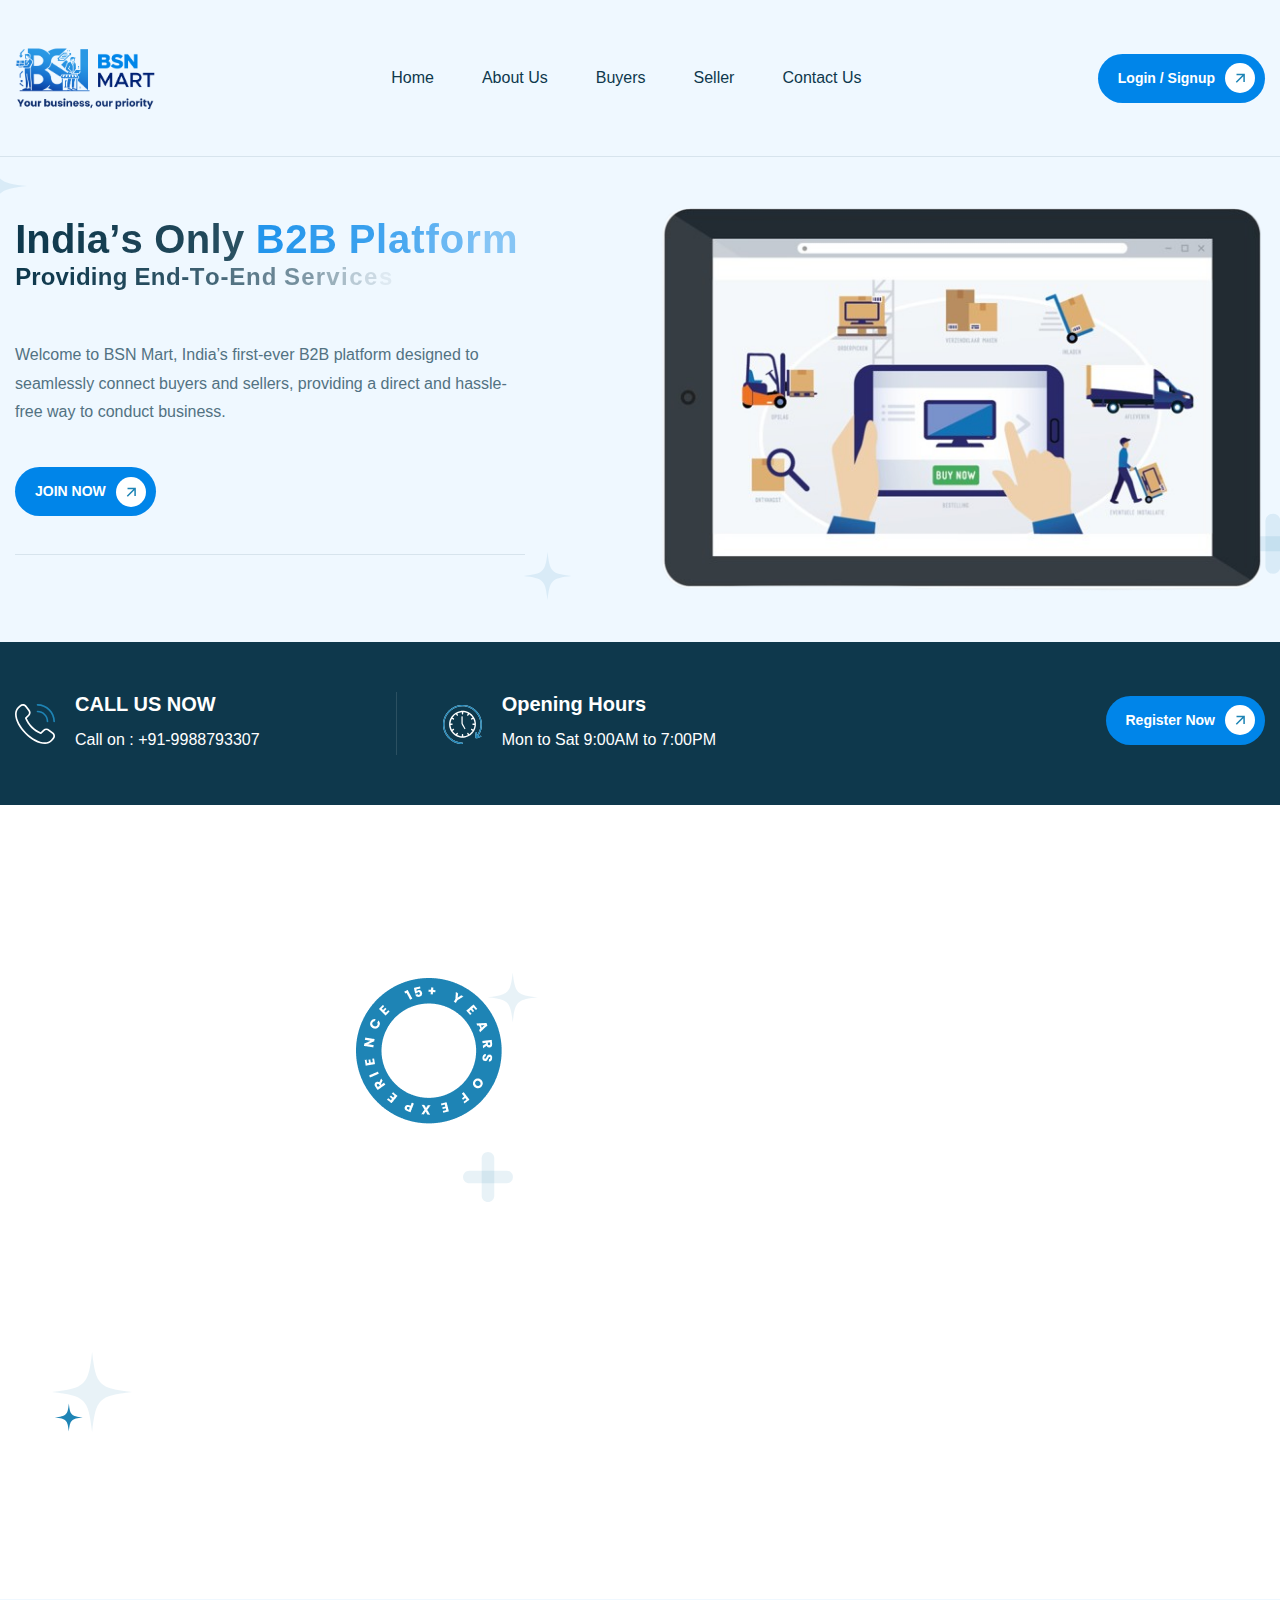
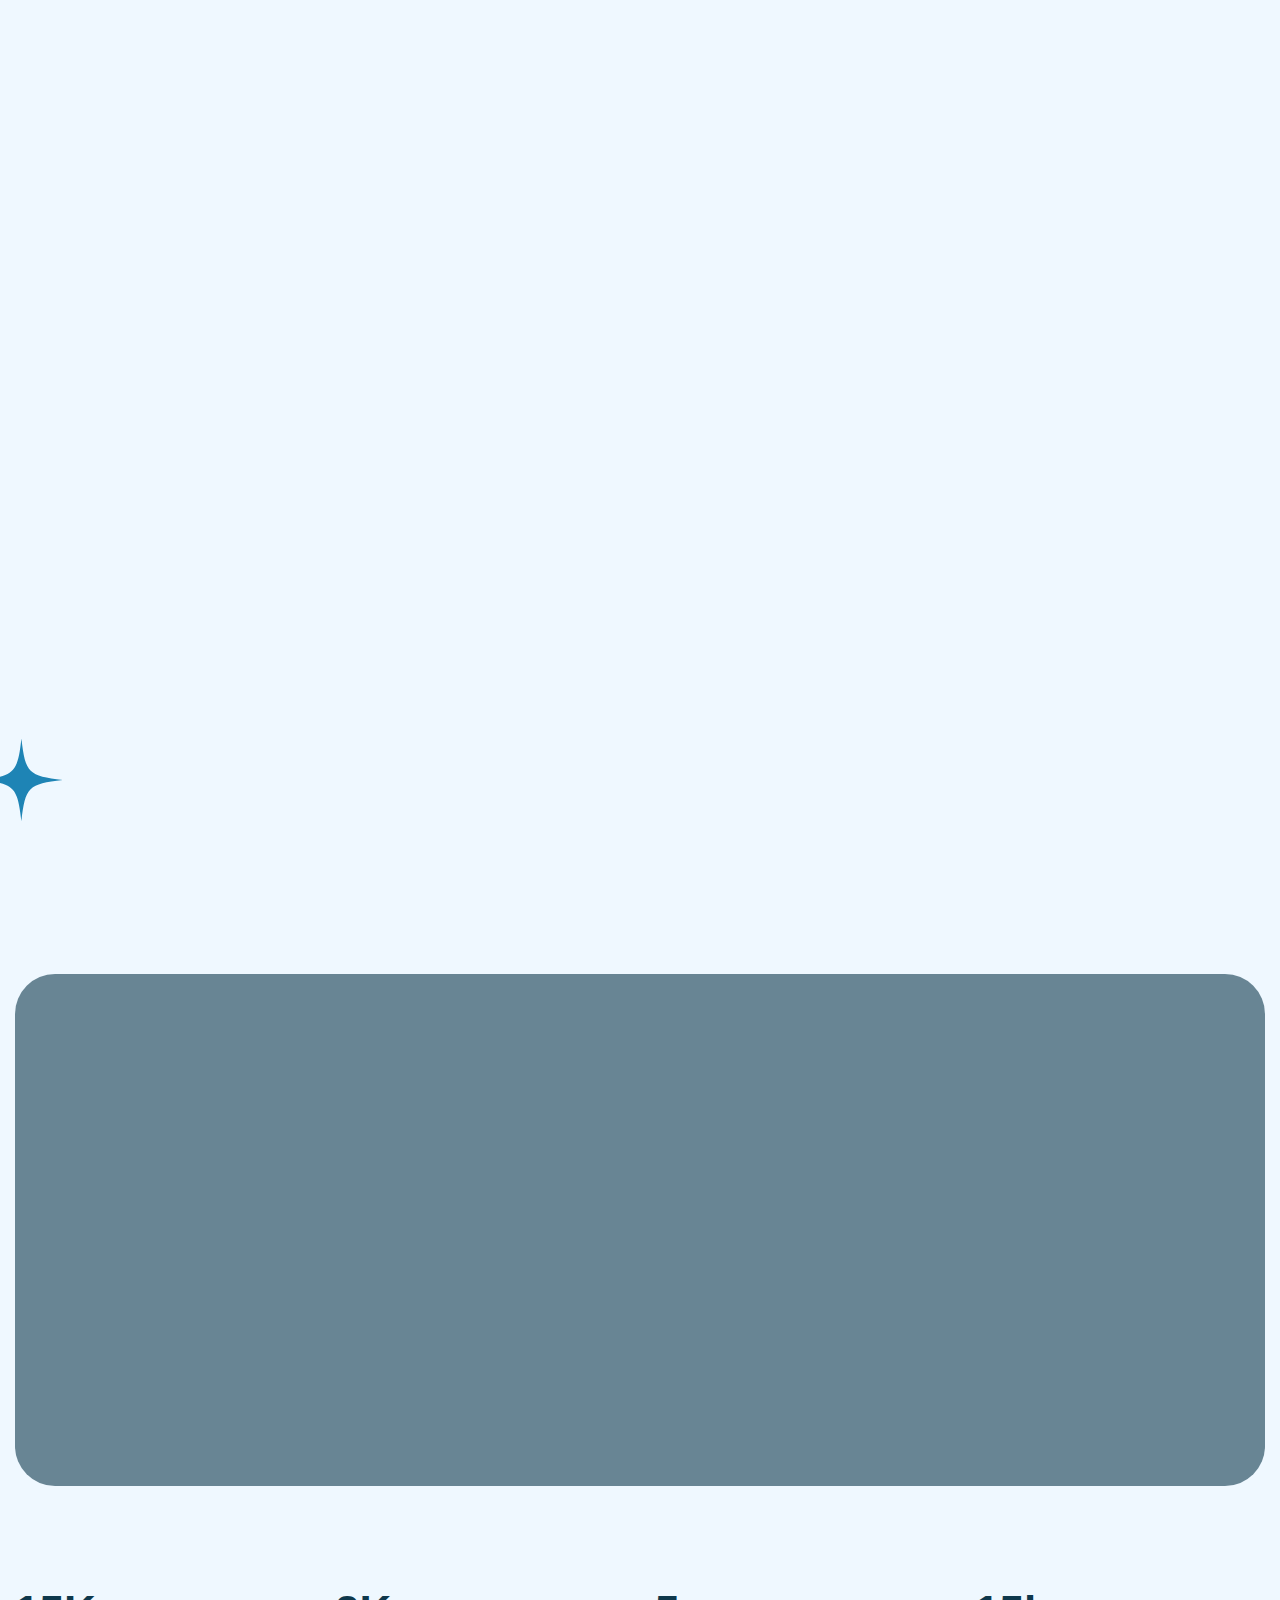
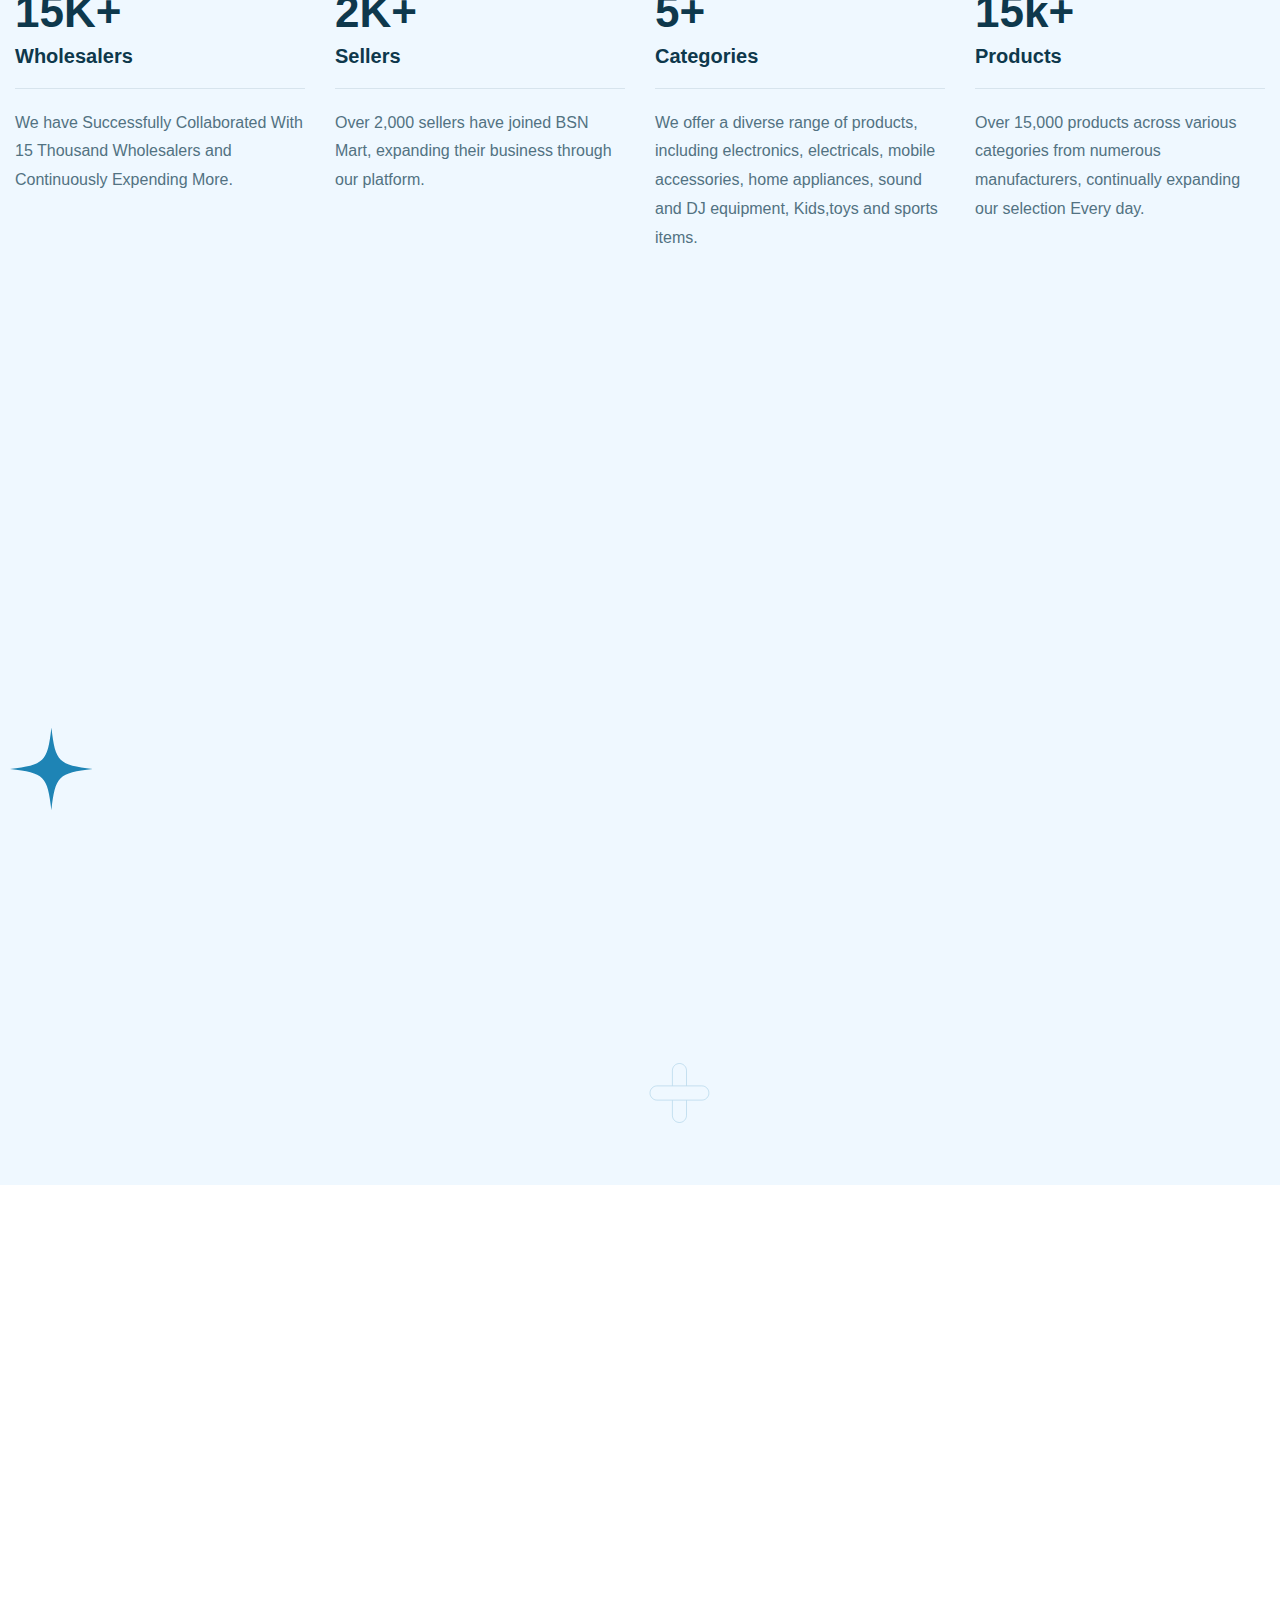
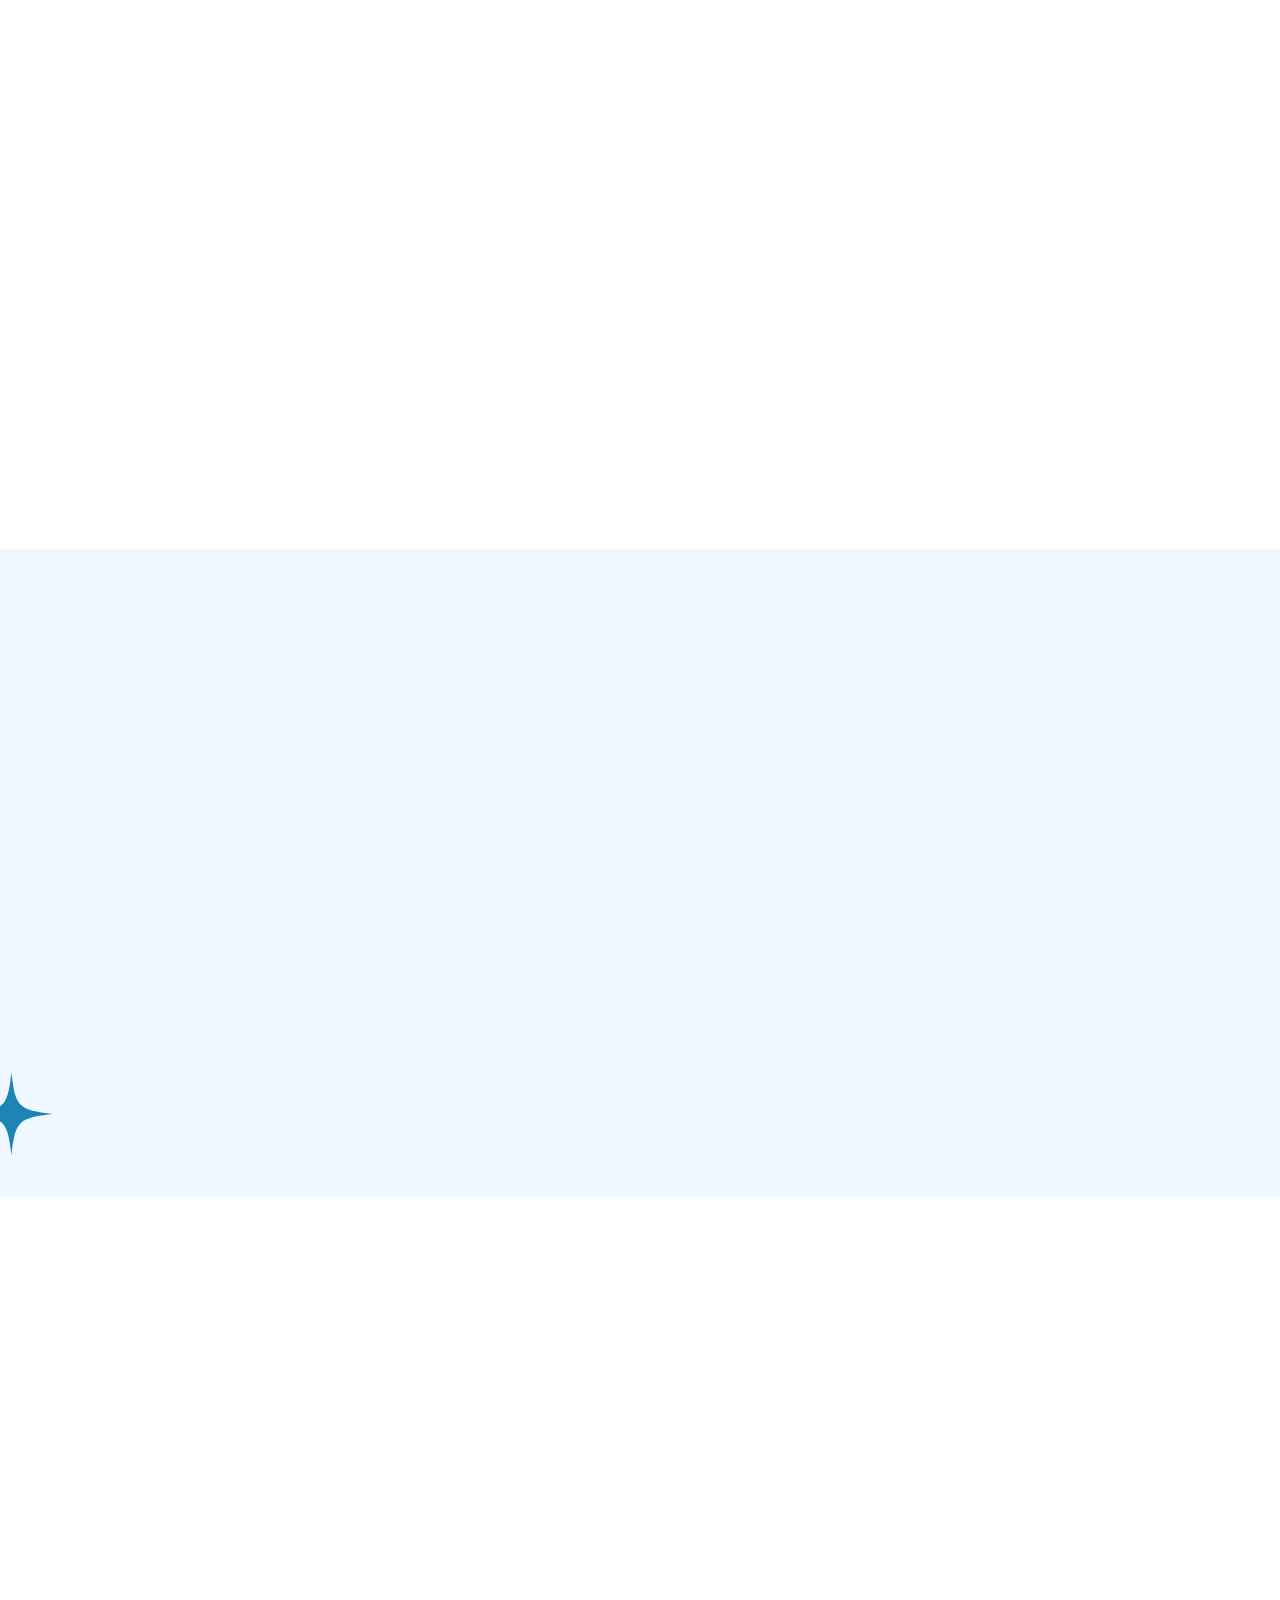
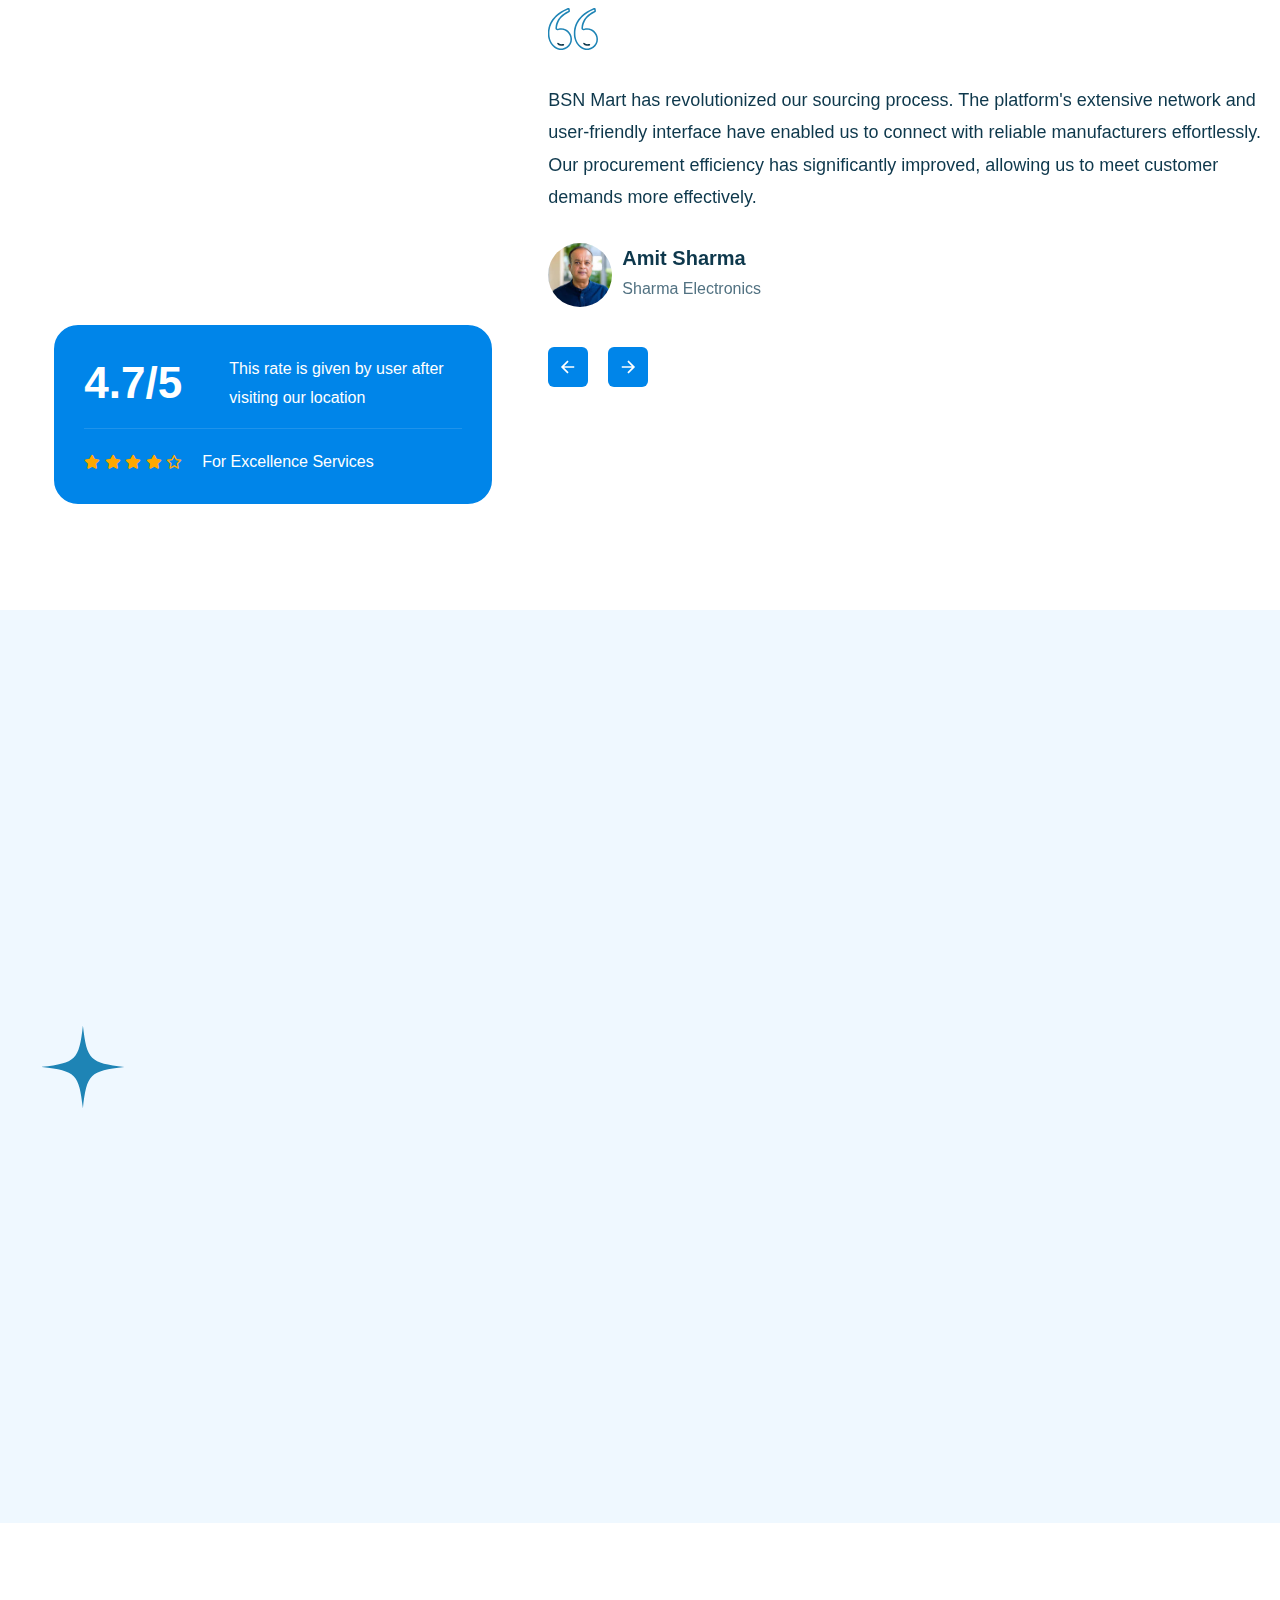
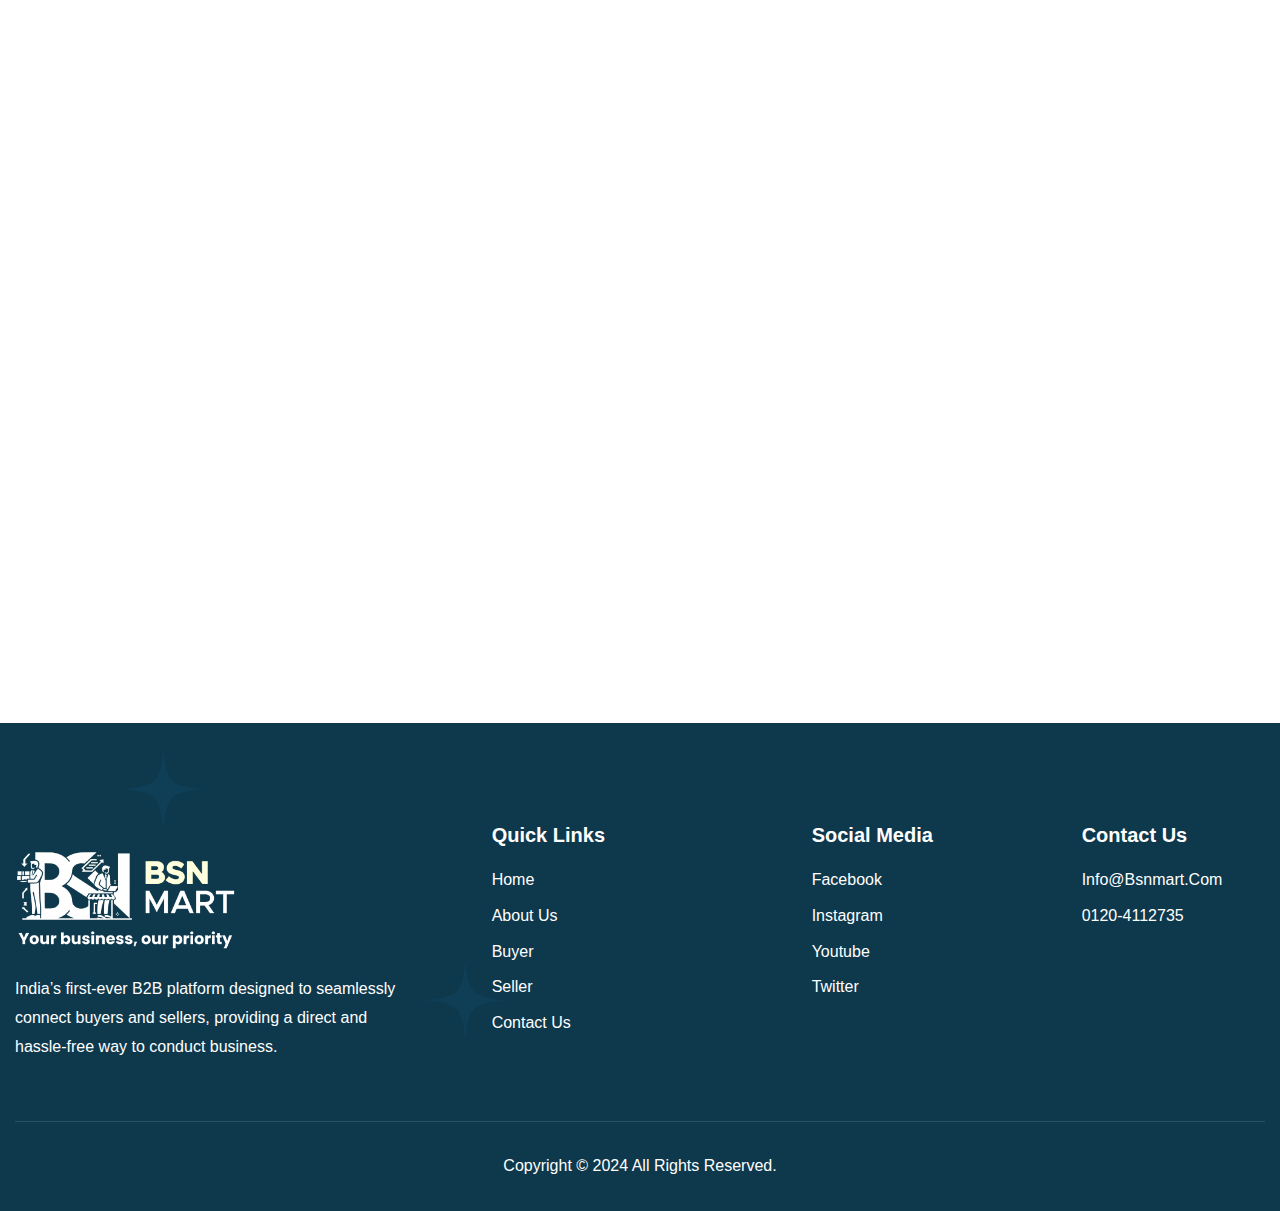
==== commit 3b5a16dd: "Add files via upload" ====
--- a/index.html
+++ b/index.html
@@ -72,7 +72,7 @@
                         </div>
                         <!-- Let’s Start Button Start -->
                         <div class="header-btn d-inline-flex">
-                            <a href="login" class="btn-default">Login / Signup</a>
+                            <a href="login.html" class="btn-default">Login / Signup</a>
                         </div>
                         <!-- Let’s Start Button End -->
                     </div>
@@ -102,7 +102,7 @@
 
                         <!-- Hero Content Body Start -->
                         <div class="hero-content-body wow fadeInUp" data-wow-delay="0.5s">
-                            <a href="#" class="btn-default">JOIN NOW</a>
+                            <a href="login.html" class="btn-default">JOIN NOW</a>
                         </div>
                         <!-- Hero Content Body End -->
 
@@ -214,7 +214,7 @@
                 <div class="col-lg-4 col-md-12 col-12">
                     <!-- Cta Box Btn Start -->
                     <div class="cta-box-btn wow fadeInUp" data-wow-delay="0.5s">
-                        <a href="#" class="btn-default btn-highlighted">Register Now</a>
+                        <a href="login.html" class="btn-default btn-highlighted">Register Now</a>
                     </div>
                     <!-- Cta Box Btn End -->
                 </div>
@@ -317,7 +317,7 @@
                             <p>We offers manufacturers a digital platform to showcase products, connect with buyers, and streamline B2B operations.​</p>
                         </div>
                         <div class="read-more-btn">
-                            <a href="#">read more</a>
+                            <a href="seller.html">read more</a>
                         </div>
                     </div>
                     <!-- Service Item End -->
@@ -336,7 +336,7 @@
                             <p>We offers importers a comprehensive digital platform to discover, connect, and collaborate with a vast network of Indian manufacturers and wholesalers</p>
                         </div>
                         <div class="read-more-btn">
-                            <a href="#">read more</a>
+                            <a href="seller.html">read more</a>
                         </div>
                     </div>
                     <!-- Service Item End -->
@@ -355,7 +355,7 @@
                             <p>We offers brand traders comprehensive services, guiding them from product selection to nationwide sales across India.</p>
                         </div>
                         <div class="read-more-btn">
-                            <a href="#">read more</a>
+                            <a href="seller.html">read more</a>
                         </div>
                     </div>
                     <!-- Service Item End -->
@@ -374,7 +374,7 @@
                             <p>We provides wholesalers with a robust platform to source high-quality products from trusted manufacturers across India, ensuring efficient and reliable procurement processes.</p>
                         </div>
                         <div class="read-more-btn">
-                            <a href="#">read more</a>
+                            <a href="buyer.html">read more</a>
                         </div>
                     </div>
                     <!-- Service Item End -->
@@ -384,7 +384,8 @@
                     <!-- Service Box Footer Start -->
                     <div class="services-box-footer wow fadeInUp" data-wow-delay="1s">
                         <p>Partner with us to experience seamless integration, dedicated support, and innovative strategies that drive results.</p>
-                        <a href="#" class="btn-default">view all service</a>
+                        <a href="buyer.html" class="btn-default me-2">Buyer</a>
+                        <a href="seller.html" class="btn-default">Seller</a>
                     </div>
                     <!-- Service Box Footer End -->
                 </div>
@@ -410,7 +411,7 @@
                                 <!-- Visit Clinic Btn Start -->
                                 <div class="visit-clinic-btn wow fadeInUp" data-wow-delay="0.25s" data-cursor-text="Join Now">
                                     <!-- <a href="../../www.youtube.com/watch60d8.html?v=Y-x0efG1seA" class="popup-video play-btn">play video</a> -->
-                                    <a href="#" class="btn-default">Join Now</a>
+                                    <a href="login.html" class="btn-default">Join Now</a>
                                 </div>
                                 <!-- Visit Clinic Btn End -->
                             </div>
@@ -1184,7 +1185,7 @@
                         <!-- Post Featured Image Start-->
                         <div class="post-featured-image" data-cursor-text="View">
                             <figure>
-                                <a href="#" class="image-anime">
+                                <a href="empowering.html" class="image-anime">
                                     <img src="images/new/blog1.avif" alt="">
                                 </a>
                             </figure>
@@ -1193,14 +1194,14 @@
 
                         <!-- post Item Body Start -->
                         <div class="post-item-body">
-                            <h2><a href="#">Empowering Indian Businesses: How BSN Mart is Revolutionizing B2B Commerce</a></h2>
+                            <h2><a href="empowering.html">Empowering Indian Businesses: How BSN Mart is Revolutionizing B2B Commerce</a></h2>
                             <p>BSN Mart serves as a conduit, linking manufacturers with wholesalers and retailers across India.</p>
                         </div>
                         <!-- Post Item Body End-->
 
                         <!-- Post Item Footer Start-->
                         <div class="post-item-footer">
-                            <a href="#" class="read-more-btn">read more</a>
+                            <a href="empowering.html" class="read-more-btn">read more</a>
                         </div>
                         <!-- Post Item Footer End-->
                     </div>
@@ -1213,7 +1214,7 @@
                         <!-- Post Featured Image Start-->
                         <div class="post-featured-image" data-cursor-text="View">
                             <figure>
-                                <a href="#" class="image-anime">
+                                <a href="navigating.html" class="image-anime">
                                     <img src="images/new/blog2.webp" alt="">
                                 </a>
                             </figure>
@@ -1222,14 +1223,14 @@
 
                         <!-- post Item Body Start -->
                         <div class="post-item-body">
-                            <h2><a href="#">Navigating Market Trends: How BSN Mart Provides Valuable Insights for Business Growth</a></h2>
+                            <h2><a href="navigating.html">Navigating Market Trends: How BSN Mart Provides Valuable Insights for Business Growth</a></h2>
                             <p>BSN Mart not only facilitates transactions but also equips businesses with the insights needed to make informed decisions.</p>
                         </div>
                         <!-- Post Item Body End-->
 
                         <!-- Post Item Footer Start-->
                         <div class="post-item-footer">
-                            <a href="#" class="read-more-btn">read more</a>
+                            <a href="navigating.html" class="read-more-btn">read more</a>
                         </div>
                         <!-- Post Item Footer End-->
                     </div>
@@ -1242,7 +1243,7 @@
                         <!-- Post Featured Image Start-->
                         <div class="post-featured-image" data-cursor-text="View">
                             <figure>
-                                <a href="#" class="image-anime">
+                                <a href="success.html" class="image-anime">
                                     <img src="images/new/blog3.jpg" alt="">
                                 </a>
                             </figure>
@@ -1251,14 +1252,14 @@
 
                         <!-- post Item Body Start -->
                         <div class="post-item-body">
-                            <h2><a href="#">Success Stories: How Businesses Thrive with BSN Mart</a></h2>
+                            <h2><a href="success.html">Success Stories: How Businesses Thrive with BSN Mart</a></h2>
                             <p>BSN Mart takes pride in the achievements of the businesses it supports, showcasing testimonials that reflect the platform's impact.</p>
                         </div>
                         <!-- Post Item Body End-->
 
                         <!-- Post Item Footer Start-->
                         <div class="post-item-footer">
-                            <a href="#" class="read-more-btn">read more</a>
+                            <a href="success.html" class="read-more-btn">read more</a>
                         </div>
                         <!-- Post Item Footer End-->
                     </div>
@@ -1370,7 +1371,7 @@
 
                         <!-- Footer Appointment Button Start  -->
                         <div class="contact-appointment-btn wow fadeInUp" data-wow-delay="1s">
-                            <a href="#" class="btn-default">register</a>
+                            <a href="contact.html" class="btn-default">register</a>
                         </div>
                         <!-- Footer Appointment Button End  -->
                     </div>
--- a/css/custom.css
+++ b/css/custom.css
@@ -45,7 +45,7 @@
 	--primary-color			: #0E384C;
 	--secondary-color		: #EFF8FF;
 	--text-color			: #527282;
-	--accent-color			: #1E84B5;
+	--accent-color			: #0085e9;
 	--white-color			: #FFFFFF;
 	--divider-color			: #FFFFFF1F;
 	--dark-divider-color	: #0E384C1A;
@@ -329,7 +329,7 @@
 	max-width: 66px;
 	transform: translate(-50%, -50%);
 }
-
+#loading-icon img{max-width: 70px;filter: invert(1) brightness(26);}
 @keyframes rotate-loading{
 	0%{
 		transform: rotate(0deg);
@@ -384,7 +384,7 @@
 }
 
 .section-title h1{
-	font-size: 44px;
+	/* font-size: 44px; */
 	font-weight: 700;
 	margin-bottom: 0;
 }
@@ -683,7 +683,7 @@
 	background: var(--secondary-color) url('../images/hero-bg.svg') no-repeat;
 	background-position: center center;
 	background-size: auto;
-	padding: 50px 0 0;
+	padding: 50px 0;
 }
 
 .hero-content{
@@ -1606,9 +1606,10 @@
 }
 
 .why-choose-image{
-	position: relative;
+	position: relative;height: 330px;
 	z-index: 1;
 }
+.why-choose-image figure,.why-choose-image figure img{height: 100%;}
 
 /************************************/
 /***     09. How It Work Css	  ***/
@@ -2411,16 +2412,18 @@
 .expertise-experience-body ul{
     list-style: none;
     padding: 0;
-    margin: 0;
-    display: flex;
+    margin: 0;padding-left: 10px;
+    /* display: flex; */
     flex-wrap: wrap;
     gap: 20px;
 }
 
 .expertise-experience-body ul li{
     position: relative;
-    width: calc(50% - 10px);
-    font-weight: 600;
+    /* width: calc(50% - 10px); */
+    /* font-weight: 600; */
+	line-height: 21px;margin-bottom: 13px;
+	font-size: 14px;
     color: var(--primary-color);
     text-transform: capitalize;
     padding-left: 30px;
--- a/css/vit-style.css
+++ b/css/vit-style.css
@@ -1 +1 @@
-a.navbar-brand{width:140px}a{color:#527282}.footer-logo{margin-bottom:0}.footer-logo img{filter:invert(1) brightness(10)}/*# sourceMappingURL=vit-style.css.map */+a.navbar-brand{width:140px}a{color:#527282}.footer-logo{margin-bottom:0}.footer-logo img{filter:invert(1) brightness(10)}.how-it-work-img img{object-fit:fill}.page-header-box ol .breadcrumb-item+.breadcrumb-item::before{content:"/" !important}.our-services{background:#eff8ff}.our-services.buyer1{background:#fff}.expertise-experience{padding-bottom:5vw}.vit-row .swiper-slide img{object-fit:contain}.vit-row .team-content h3 a{color:#000;opacity:.7;font-size:18px}.vit-row .team-content h3 a:hover{opacity:1}@media(min-width: 1200px){.vit-row{justify-content:center}}@media(max-width: 992px){.expertise-experience.one .row{flex-direction:column-reverse}.expertise-experience.one .row .expertise-experience-content{margin-top:30px}.expertise-experience.two .row .expertise-experience-content{margin-top:30px}.expertise-experience.buyer2 .row .expertise-experience-content{margin-top:30px}}/*# sourceMappingURL=vit-style.css.map */